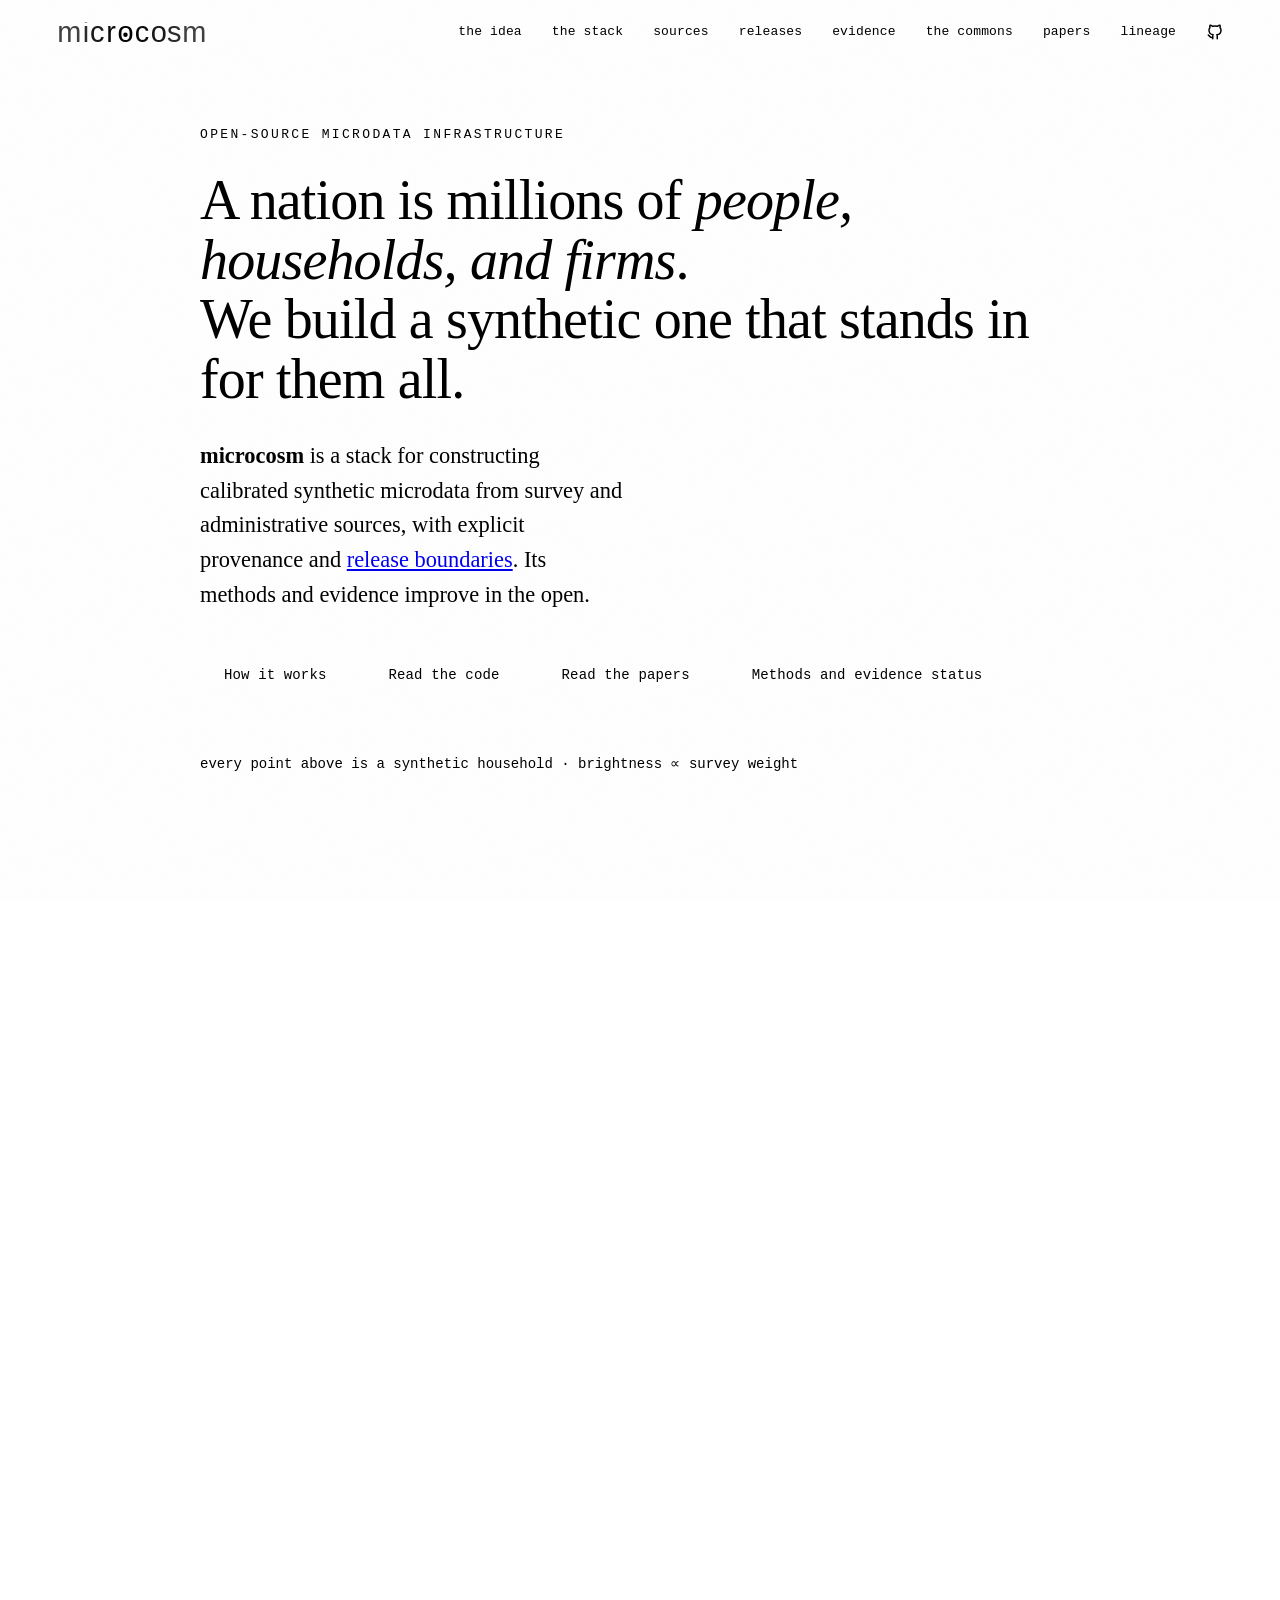
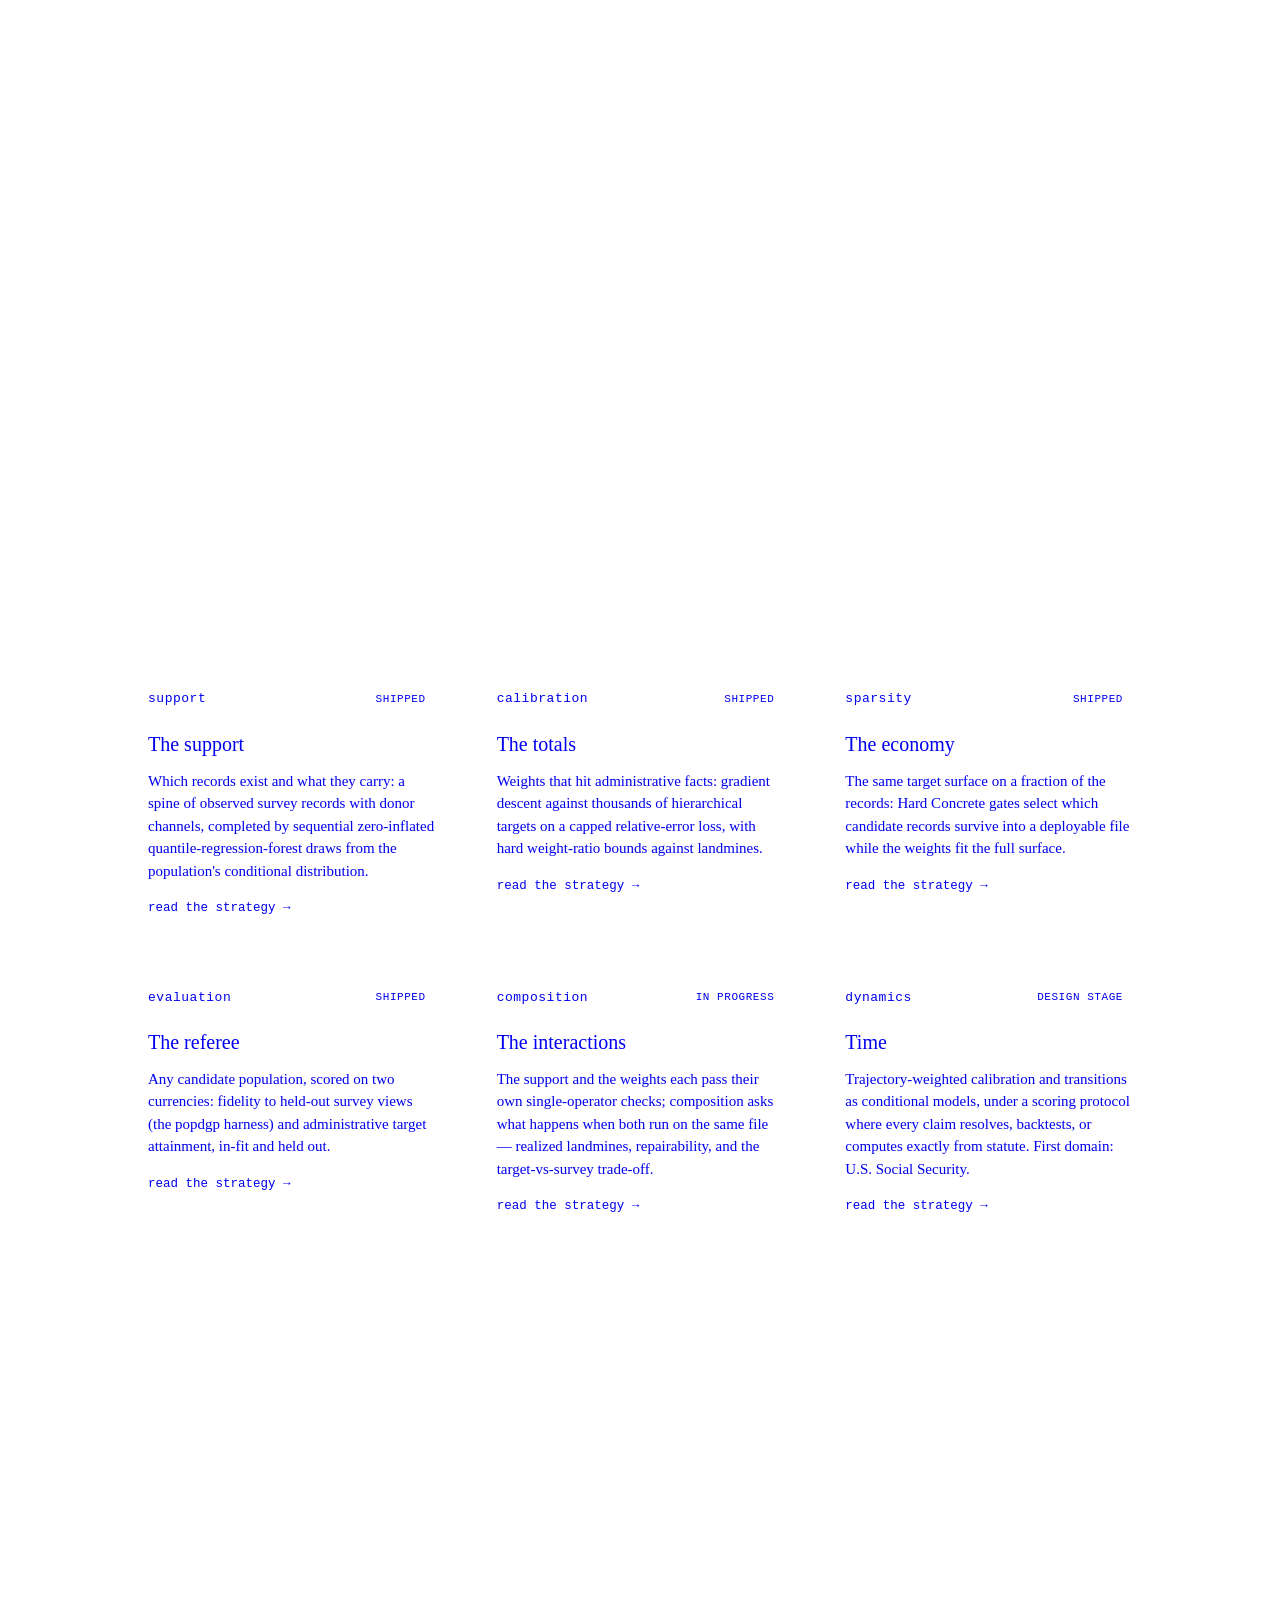
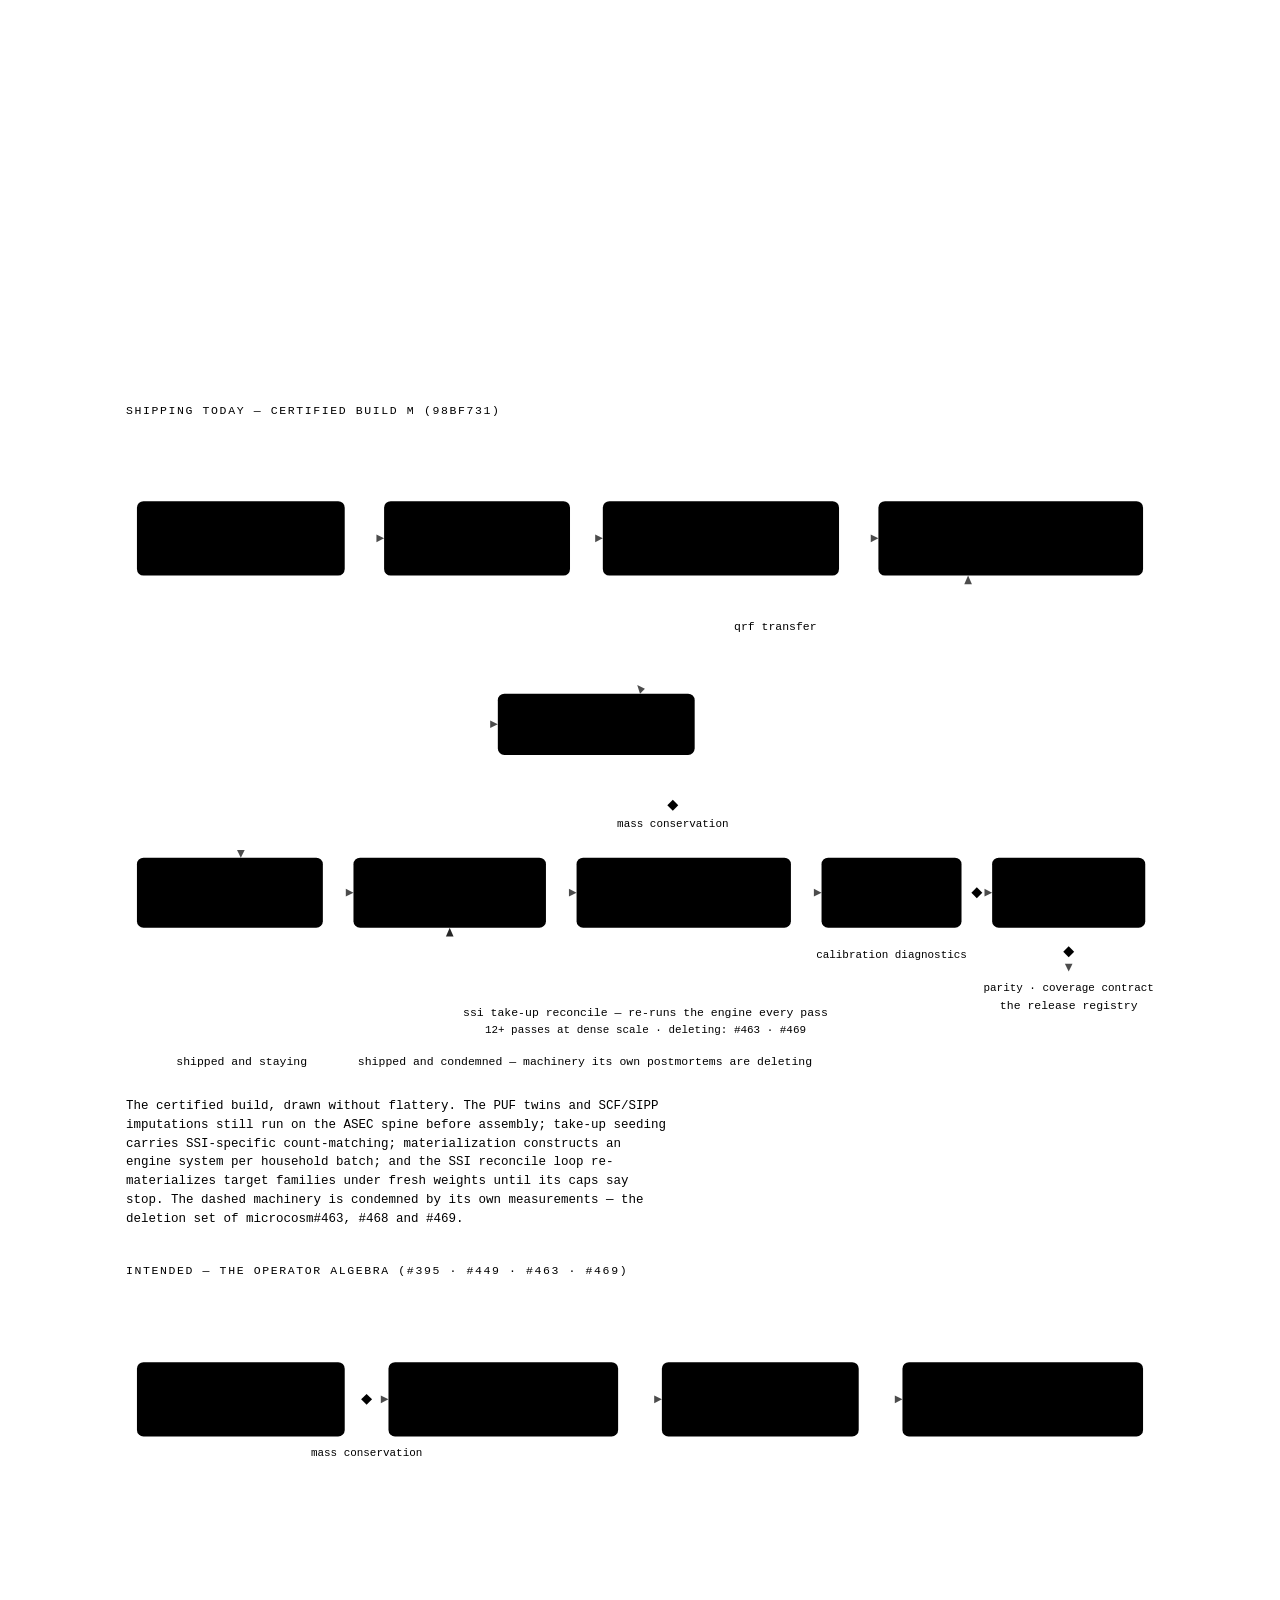
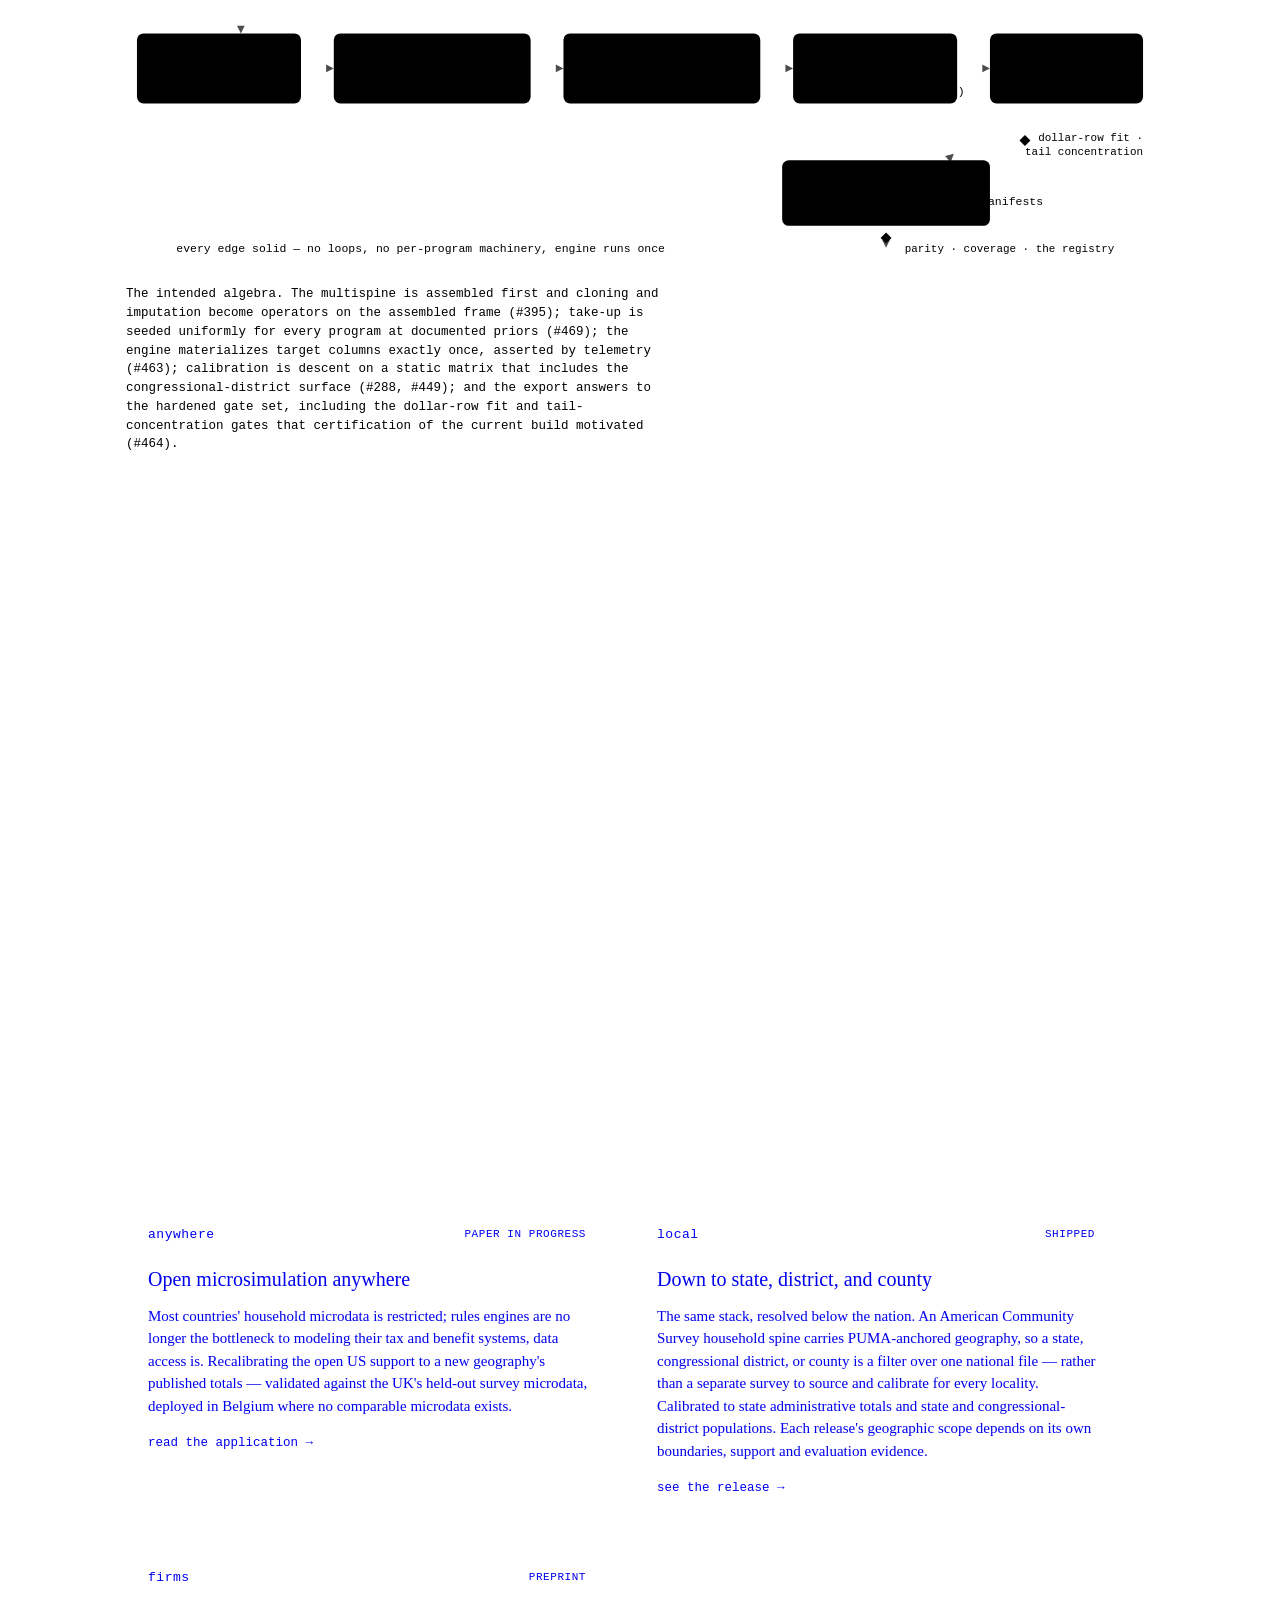
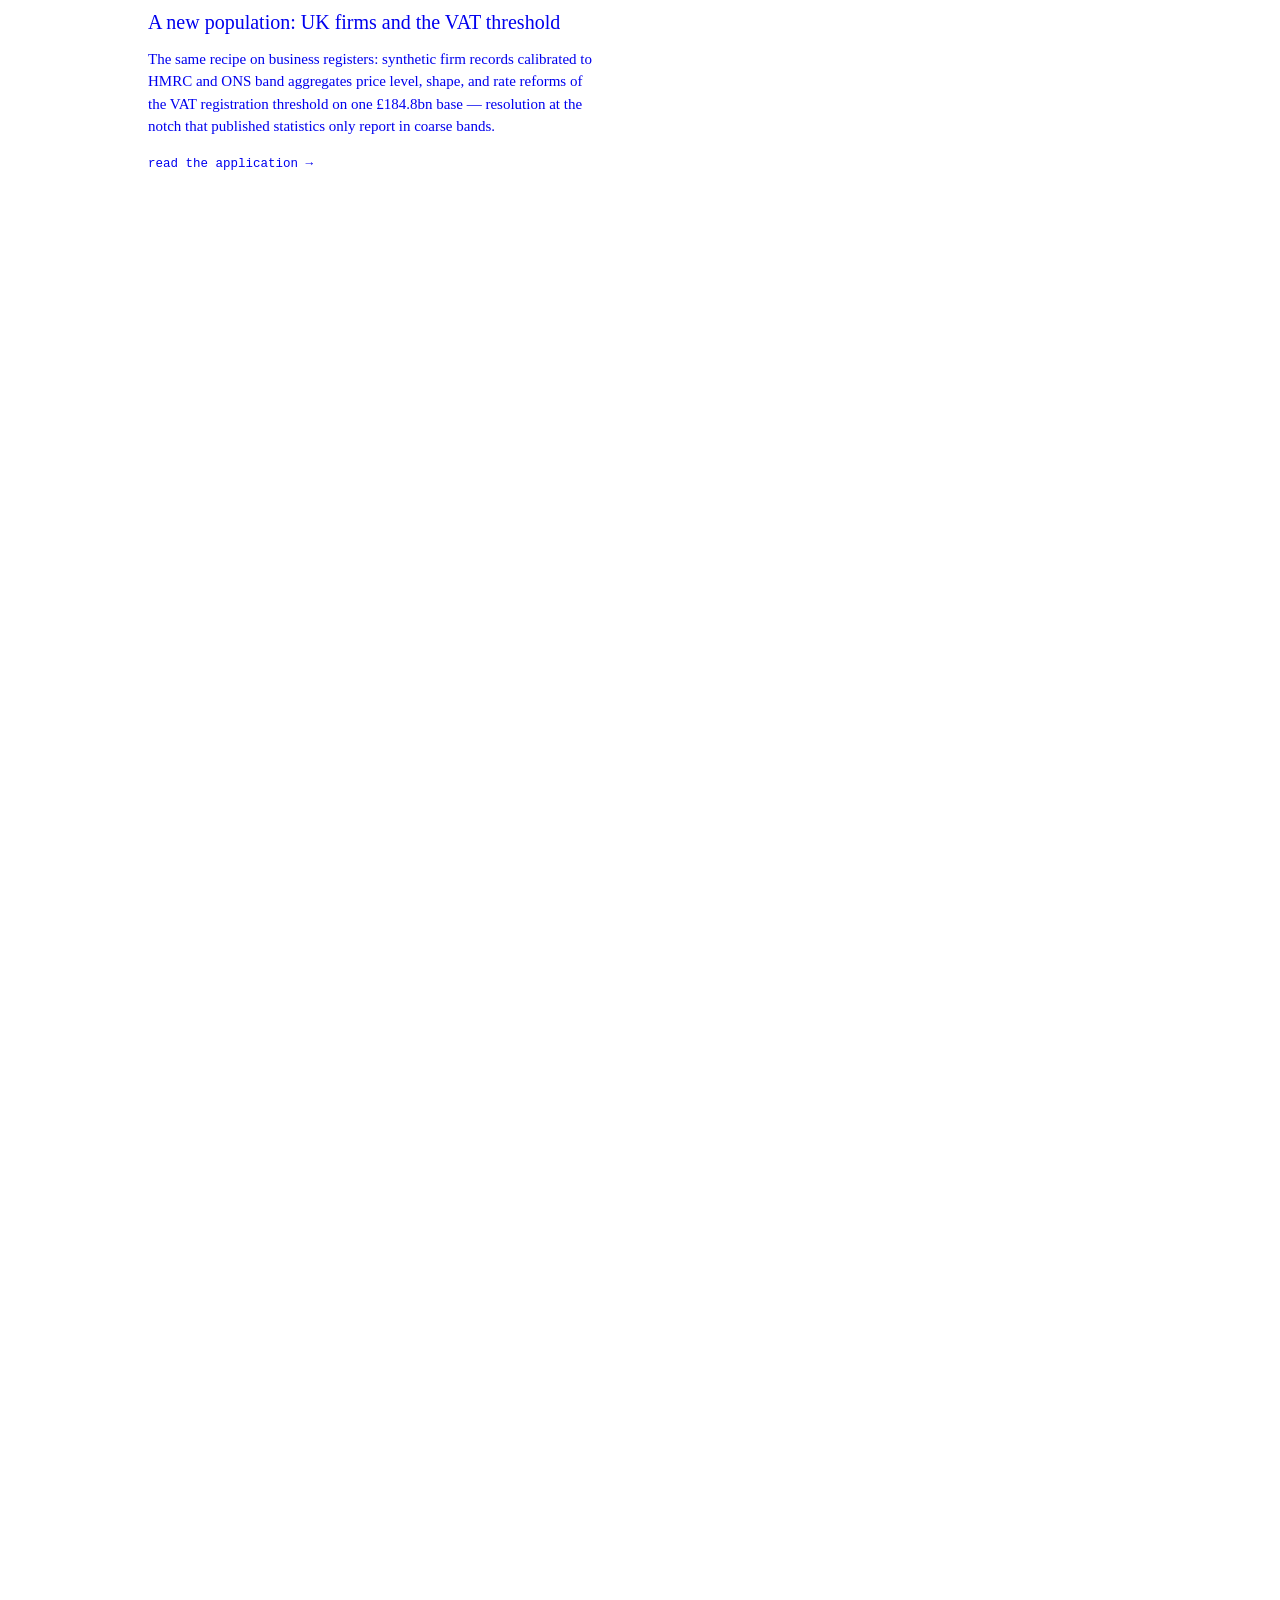
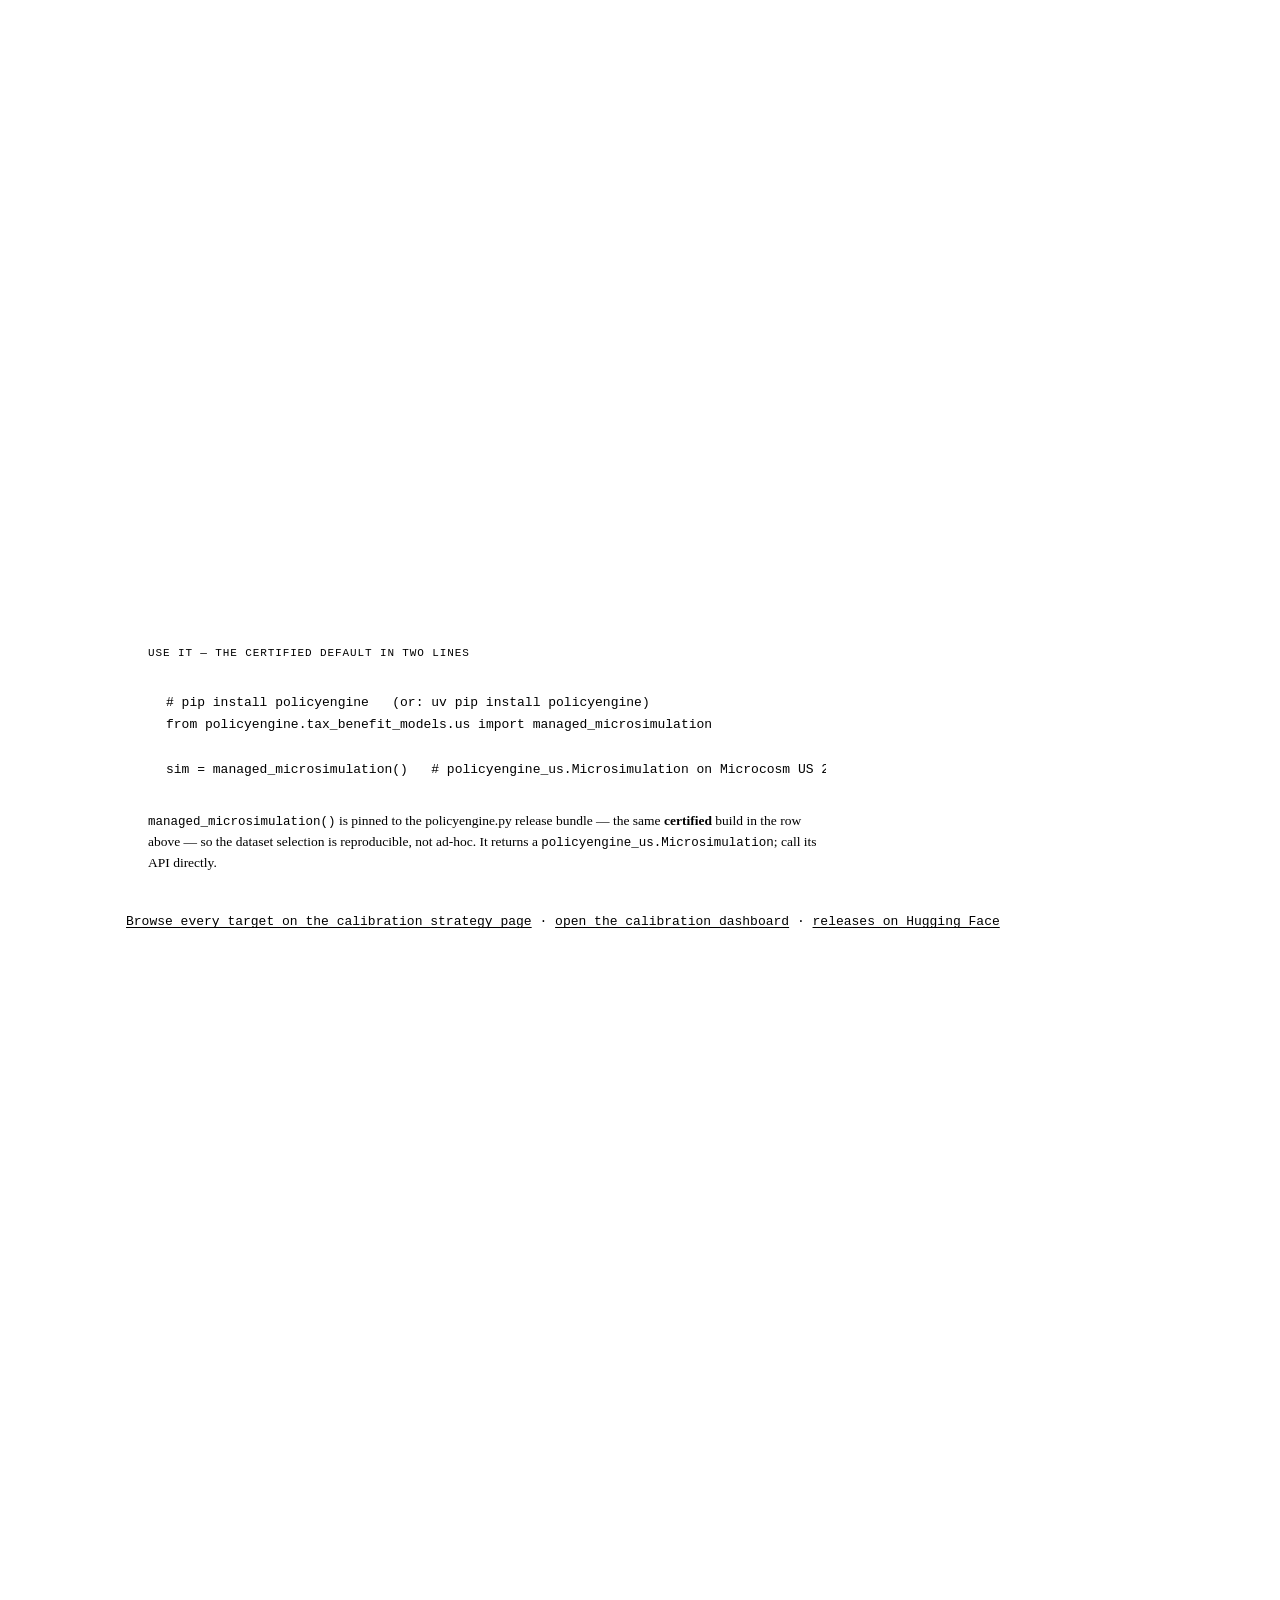
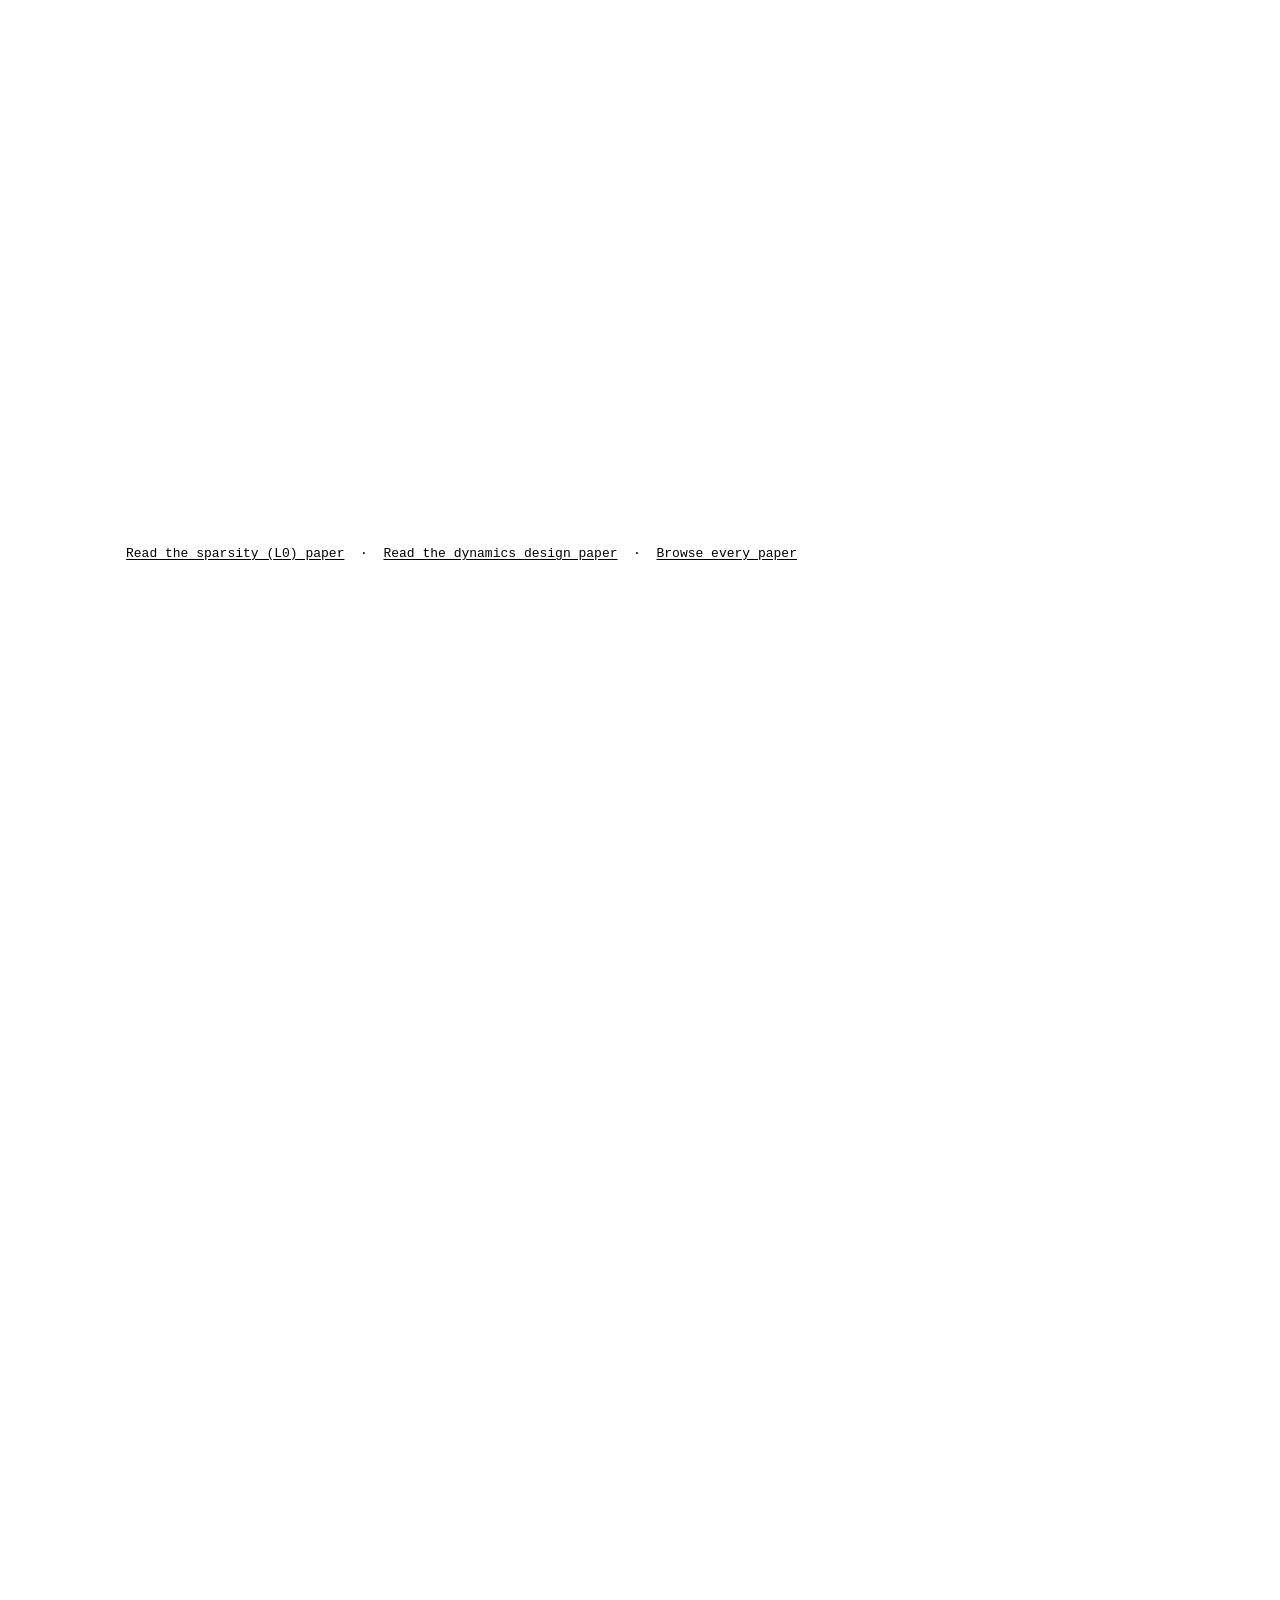
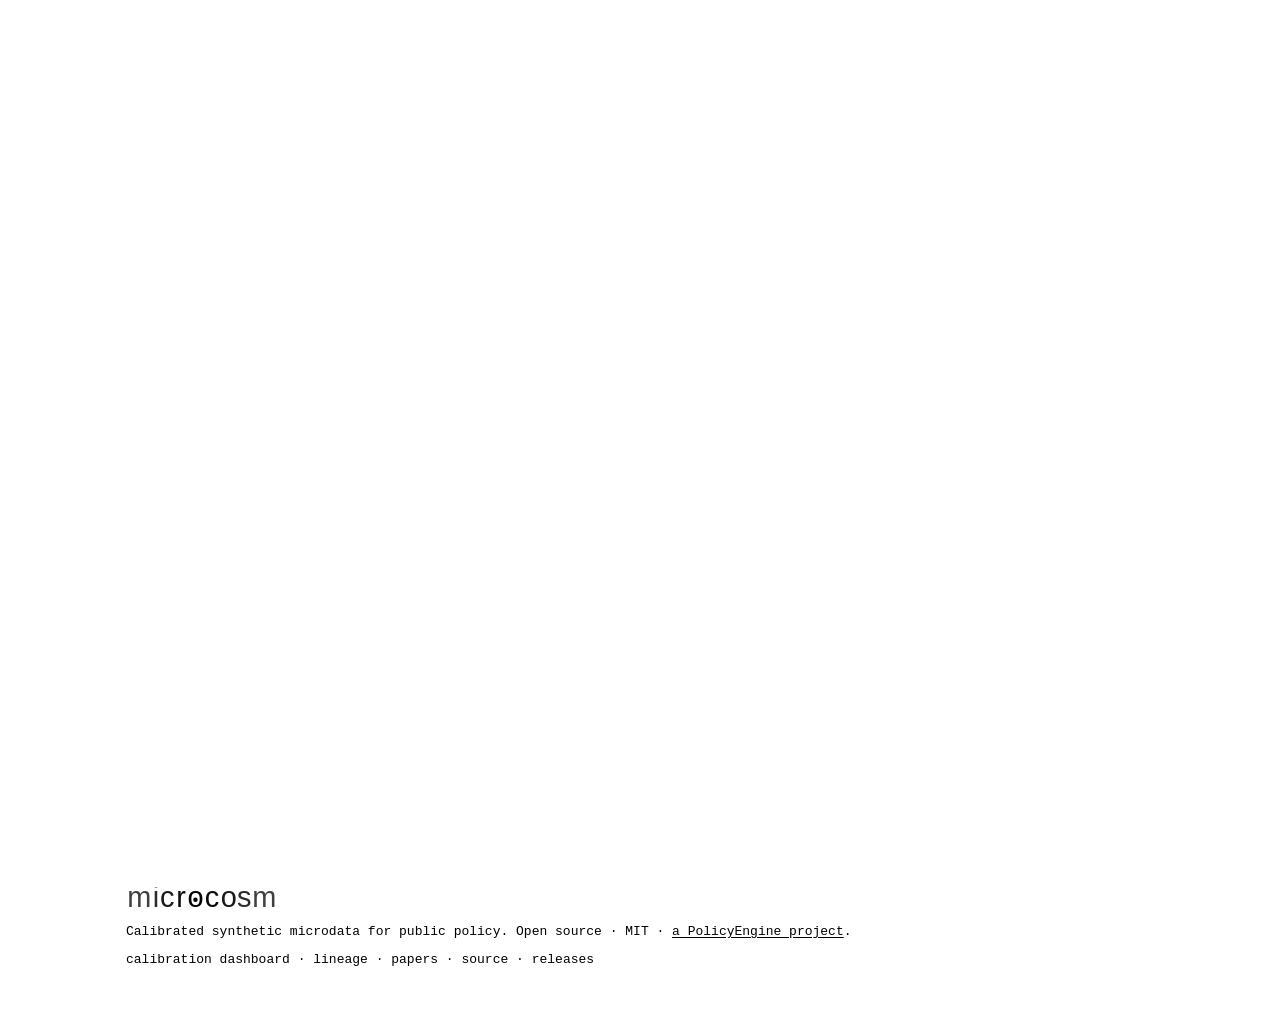
==== index.html @ f9222d56 "Document US graph evidence and cross-sectional launch scope" ====
<!doctype html>
<html lang="en">
<head>
<meta charset="utf-8" />
<meta name="viewport" content="width=device-width, initial-scale=1" />
<title>microcosm — the economy in miniature</title>
<meta name="description" content="microcosm is an open-source stack for building calibrated synthetic microdata from survey and administrative data. A sampling frame as a first-class datatype, with operators for building its support and calibrating its weights." />
<meta property="og:title" content="microcosm" />
<meta property="og:description" content="Calibrated synthetic microdata — people, households, and firms, built in the open." />
<meta property="og:type" content="website" />
<meta property="og:url" content="https://microcosm.institute/" />
<meta property="og:image" content="https://microcosm.institute/assets/og-image.png" />
<meta property="og:image:width" content="1200" />
<meta property="og:image:height" content="630" />
<meta property="og:image:alt" content="microcosm — a nation is millions of people, households, and firms. We build a synthetic one that stands in for them all." />
<meta name="twitter:card" content="summary_large_image" />
<meta name="twitter:title" content="microcosm" />
<meta name="twitter:description" content="Calibrated synthetic microdata — people, households, and firms, built in the open." />
<meta name="twitter:image" content="https://microcosm.institute/assets/og-image.png" />
<link rel="icon" type="image/svg+xml" href="/assets/microcosm-operator.svg" />
<meta name="theme-color" content="#F6FAF7" /><!-- --canvas -->

<link rel="stylesheet" href="/vendor/fonts/microcosm-fonts.css" />
<link rel="stylesheet" href="/vendor/microcosm-tokens.css" />
<link rel="stylesheet" href="./style.css" />
</head>
<body>
<div class="grain" aria-hidden="true"></div>
<canvas id="field" aria-hidden="true"></canvas>

<header class="nav">
  <a class="brand" href="#top">
    <svg class="wm" viewBox="-16 -690 5245 726" role="img" aria-label="microcosm"><g text-anchor="middle" font-family="Urbanist,'Avenir Next','Century Gothic',Futura,sans-serif" font-size="1000" font-weight="400" fill="currentColor"><text x="444.25" y="0" fill-opacity=".75">m</text><text x="1023.5" y="0" fill-opacity=".83">i</text><text x="1413.25" y="0" fill-opacity=".9">c</text><text x="1886.75" y="0" fill-opacity=".96">r</text><text x="2385.5" y="0">o</text><text x="2960.25" y="0" fill-opacity=".96">c</text><text x="3535" y="0" fill-opacity=".9">o</text><text x="4069.75" y="0" fill-opacity=".83">s</text><text x="4768.75" y="0" fill-opacity=".75">m</text></g><circle cx="2385.5" cy="-251" r="77" fill="var(--accent)"/></svg>
  </a>
  <nav class="nav-links">
    <a href="#idea">the idea</a>
    <a href="#stack">the stack</a>
    <a href="#sources">sources</a>
    <a href="#releases">releases</a>
    <a href="#result">evidence</a>
    <a href="#commons">the commons</a>
    <a href="/papers">papers</a>
    <a href="/lineage">lineage</a>
    <a class="nav-gh" href="https://github.com/PolicyEngine/microcosm" aria-label="GitHub"><svg viewBox="0 0 24 24" width="18" height="18" fill="none" stroke="currentColor" stroke-width="2" stroke-linecap="round" stroke-linejoin="round" aria-hidden="true"><path d="M9 19c-4.3 1.4 -4.3 -2.5 -6 -3m12 5v-3.5c0 -1 .1 -1.4 -.5 -2c2.8 -.3 5.5 -1.4 5.5 -6a4.6 4.6 0 0 0 -1.3 -3.2a4.2 4.2 0 0 0 -.1 -3.2s-1.1 -.3 -3.5 1.3a12.3 12.3 0 0 0 -6.2 0c-2.4 -1.6 -3.5 -1.3 -3.5 -1.3a4.2 4.2 0 0 0 -.1 3.2a4.6 4.6 0 0 0 -1.3 3.2c0 4.6 2.7 5.7 5.5 6c-.6 .6 -.6 1.2 -.5 2v3.5"/></svg></a>
  </nav>
</header>

<main id="top">
  <section class="hero">
    <div class="hero-inner">
      <p class="eyebrow reveal" style="--d:0">open-source microdata infrastructure</p>
      <h1 class="reveal" style="--d:1">
        A nation is millions of <em>people, households, and firms</em>.
        <br />We build a synthetic one that stands in for them all.
      </h1>
      <p class="lede reveal" style="--d:2">
        <strong>microcosm</strong> is a stack for constructing calibrated synthetic
        microdata from survey and administrative sources, with explicit
        provenance and <a href="/methods#privacy">release boundaries</a>.
        Its methods and evidence improve in the open.
      </p>
      <div class="hero-cta reveal" style="--d:3">
        <a class="btn btn-primary" href="#idea">How it works</a>
        <a class="btn btn-ghost" href="https://github.com/PolicyEngine/microcosm">Read the code</a>
        <a class="btn btn-ghost" href="/papers">Read the papers</a>
        <a class="btn btn-ghost" href="/methods">Methods and evidence status</a>
      </div>
      <p class="hero-foot reveal" style="--d:4">
        <span class="mono">every point above is a synthetic household · brightness ∝ survey weight</span>
      </p>
    </div>
  </section>

  <section id="idea" class="band">
    <div class="band-head">
      <span class="kicker mono">01 — the idea</span>
      <h2>The sampling frame, made executable.</h2>
    </div>
    <div class="prose">
      <p>
        Every population estimate rests on a <em>frame</em>: the list of units a
        sample is drawn from, and the weights that scale them back up to a country.
        In most pipelines that frame is implicit — scattered across data files,
        weight columns, and convention. When the convention breaks, the numbers
        break silently.
      </p>
      <p>
        microcosm makes the frame a <strong>first-class datatype</strong>. Entity
        tables — people, households, tax units — with explicit links, typed weights
        that can never be silently zeroed, and a record of where every row came
        from. Imputation, calibration, and policy simulation are operators on that
        one object. The structure is built once and never re-derived.
      </p>
    </div>
  </section>

  <section id="stack" class="band band-stack">
    <div class="band-head">
      <span class="kicker mono">02 — the stack</span>
      <h2>Six strategies, one frame.</h2>
    </div>
    <div class="prose" style="margin-bottom: 36px;">
      <p>
        Every strategy is an operator on the same weighted sampling frame, or a way
        of scoring what the operators did to it. Each has its own page — a 30-second
        explainer, the method, and a nested <code class="mono">/paper</code> as the
        stable citation target.
      </p>
    </div>
    <div class="strategy-grid">
      <a class="strategy-card" href="/support">
        <header><span class="card-id mono">support</span><span class="tag tag-live">shipped</span></header>
        <h3>The support</h3>
        <p>
          Which records exist and what they carry: a spine of observed survey
          records with donor channels, completed by sequential zero-inflated
          quantile-regression-forest draws from the population's conditional
          distribution.
        </p>
        <span class="strategy-paper-link mono">read the strategy →</span>
      </a>
      <a class="strategy-card" href="/calibration">
        <header><span class="card-id mono">calibration</span><span class="tag tag-live">shipped</span></header>
        <h3>The totals</h3>
        <p>
          Weights that hit administrative facts: gradient descent against
          thousands of hierarchical targets on a capped relative-error loss,
          with hard weight-ratio bounds against landmines.
        </p>
        <span class="strategy-paper-link mono">read the strategy →</span>
      </a>
      <a class="strategy-card" href="/sparsity">
        <header><span class="card-id mono">sparsity</span><span class="tag tag-live">shipped</span></header>
        <h3>The economy</h3>
        <p>
          The same target surface on a fraction of the records: Hard Concrete
          gates select which candidate records survive into a deployable file
          while the weights fit the full surface.
        </p>
        <span class="strategy-paper-link mono">read the strategy →</span>
      </a>
      <a class="strategy-card" href="/evaluation">
        <header><span class="card-id mono">evaluation</span><span class="tag tag-live">shipped</span></header>
        <h3>The referee</h3>
        <p>
          Any candidate population, scored on two currencies: fidelity to
          held-out survey views (the popdgp harness) and administrative
          target attainment, in-fit and held out.
        </p>
        <span class="strategy-paper-link mono">read the strategy →</span>
      </a>
      <a class="strategy-card" href="/composition">
        <header><span class="card-id mono">composition</span><span class="tag tag-wip">in progress</span></header>
        <h3>The interactions</h3>
        <p>
          The support and the weights each pass their own single-operator
          checks; composition asks what happens when both run on the same
          file — realized landmines, repairability, and the target-vs-survey
          trade-off.
        </p>
        <span class="strategy-paper-link mono">read the strategy →</span>
      </a>
      <a class="strategy-card" href="/dynamics">
        <header><span class="card-id mono">dynamics</span><span class="tag tag-wip">design stage</span></header>
        <h3>Time</h3>
        <p>
          Trajectory-weighted calibration and transitions as conditional models,
          under a scoring protocol where every claim resolves, backtests, or
          computes exactly from statute. First domain: U.S. Social Security.
        </p>
        <span class="strategy-paper-link mono">read the strategy →</span>
      </a>
    </div>
    <p class="stack-note">
      <span class="mono">the support · the totals · the economy · the referee · the interactions · time</span>
    </p>
  </section>

  <section id="pipeline" class="band">
    <div class="band-head">
      <span class="kicker mono">03 — the pipeline</span>
      <h2>How a release is built.</h2>
    </div>
    <div class="prose">
      <p>
        Every stage is an operator on one weighted frame, and the order is
        load-bearing: observations, then enrichment, then rules, then seeds,
        then simulation, then weights. Gates between stages make each hand-off
        refuse silently-broken inputs instead of passing them downstream.
        Two states are drawn below, both honestly: the pipeline the certified
        build actually runs — including the machinery its own postmortems
        condemned — and the operator algebra the open epics land
        (<a href="https://github.com/PolicyEngine/microcosm/issues/395">#395</a>,
        <a href="https://github.com/PolicyEngine/microcosm/issues/449">#449</a>,
        <a href="https://github.com/PolicyEngine/microcosm/issues/463">#463</a>,
        <a href="https://github.com/PolicyEngine/microcosm/issues/469">#469</a>).
      </p>
    </div>

    <div class="pipeline-state-label mono">shipping today — certified Build M (98bf731)</div>
    <figure class="diagram-figure pipeline-figure">
      <div class="pipeline-scroll">
        <svg viewBox="0 0 940 566" xmlns="http://www.w3.org/2000/svg" style="font-family:var(--mono);">
          <title>Today: harmonize, clone, impute, assemble; then derive, seed take-up with SSI-specific count matching, materialize per batch, calibrate, and reconcile SSI in a loop marked for deletion; gates at the hand-offs.</title>

          <!-- row 1: building the frame -->
          <rect x="10" y="34" width="190" height="68" rx="6" fill="var(--ink-2)" stroke="var(--line)"/>
          <text x="22" y="60" fill="var(--paper)" font-size="13">Harmonize sources</text>
          <text x="22" y="78" fill="var(--paper-faint)" font-size="9.5">asec · acs · puf · scf · sipp</text>
          <text x="22" y="92" fill="var(--paper-faint)" font-size="10.5">shared columns · universes</text>

          <rect x="236" y="34" width="170" height="68" rx="6" fill="var(--ink-2)" stroke="var(--line)"/>
          <text x="248" y="60" fill="var(--paper)" font-size="13">PUF clone twins</text>
          <text x="248" y="78" fill="var(--paper-faint)" font-size="10.5">fused tax-detail twins</text>
          <text x="248" y="92" fill="var(--paper-faint)" font-size="10.5">on the asec spine today</text>

          <rect x="436" y="34" width="216" height="68" rx="6" fill="var(--ink-2)" stroke="var(--line)"/>
          <text x="448" y="60" fill="var(--paper)" font-size="13">Cross-source imputations</text>
          <text x="448" y="78" fill="var(--paper-faint)" font-size="10.5">scf wealth · sipp tips</text>
          <text x="448" y="92" fill="var(--paper-faint)" font-size="10.5">on the asec spine today</text>

          <rect x="688" y="34" width="242" height="68" rx="6" fill="var(--ink-2)" stroke="var(--amber-soft)" stroke-width="1.25"/>
          <text x="700" y="60" fill="var(--paper)" font-size="13">Assemble multispine</text>
          <text x="700" y="78" fill="var(--paper-faint)" font-size="10">spine tags: asec_puf · acs_2024_1yr</text>
          <text x="700" y="92" fill="var(--paper-faint)" font-size="10.5">mass allocation across spines</text>

          <!-- the second spine -->
          <rect x="340" y="210" width="180" height="56" rx="6" fill="var(--ink-2)" stroke="var(--line)"/>
          <text x="352" y="234" fill="var(--paper)" font-size="13">ACS 2024 1-yr spine</text>
          <text x="352" y="252" fill="var(--paper-faint)" font-size="10.5">households · geography</text>

          <!-- row 1 solid edges -->
          <path d="M 200 68 L 236 68" fill="none" stroke="var(--paper-faint)" stroke-opacity="0.55" stroke-width="1.25"/>
          <polygon points="236,68 229,64.5 229,71.5" fill="var(--paper-faint)" fill-opacity="0.7"/>
          <path d="M 406 68 L 436 68" fill="none" stroke="var(--paper-faint)" stroke-opacity="0.55" stroke-width="1.25"/>
          <polygon points="436,68 429,64.5 429,71.5" fill="var(--paper-faint)" fill-opacity="0.7"/>
          <path d="M 652 68 L 688 68" fill="none" stroke="var(--paper-faint)" stroke-opacity="0.55" stroke-width="1.25"/>
          <polygon points="688,68 681,64.5 681,71.5" fill="var(--paper-faint)" fill-opacity="0.7"/>
          <path d="M 105 102 C 105 180, 210 238, 332 238" fill="none" stroke="var(--paper-faint)" stroke-opacity="0.55" stroke-width="1.25"/>
          <polygon points="340,238 333,234.5 333,241.5" fill="var(--paper-faint)" fill-opacity="0.7"/>
          <path d="M 544 102 C 544 152, 516 180, 474 204" fill="none" stroke="var(--paper-faint)" stroke-opacity="0.55" stroke-width="1.25"/>
          <polygon points="470,210 467.5,202 474.5,205.5" fill="var(--paper-faint)" fill-opacity="0.7"/>
          <text x="556" y="152" fill="var(--amber-soft)" font-size="10.5">qrf transfer</text>
          <path d="M 520 238 C 640 238, 770 196, 770 110" fill="none" stroke="var(--paper-faint)" stroke-opacity="0.55" stroke-width="1.25"/>
          <polygon points="770,102 766.5,110 773.5,110" fill="var(--paper-faint)" fill-opacity="0.7"/>

          <!-- assemble → derivations, gated on mass conservation -->
          <path d="M 870 102 C 908 118, 914 138, 914 185 L 914 268 C 914 300, 884 312, 834 312 L 205 312 C 155 312, 105 324, 105 360" fill="none" stroke="var(--paper-faint)" stroke-opacity="0.55" stroke-width="1.25"/>
          <polygon points="105,360 101.5,353 108.5,353" fill="var(--paper-faint)" fill-opacity="0.7"/>
          <path d="M 500 307 L 505 312 L 500 317 L 495 312 Z" fill="var(--amber-soft)"/>
          <text x="500" y="332" fill="var(--paper-faint)" font-size="10" text-anchor="middle">mass conservation</text>

          <!-- row 2: the run to release, warts drawn -->
          <rect x="10" y="360" width="170" height="64" rx="6" fill="var(--ink-2)" stroke="var(--line)"/>
          <text x="22" y="386" fill="var(--paper)" font-size="13">Derivations</text>
          <text x="22" y="403" fill="var(--paper-faint)" font-size="10.5">disability rule ·</text>
          <text x="22" y="416" fill="var(--paper-faint)" font-size="10.5">household structure</text>

          <rect x="208" y="360" width="176" height="64" rx="6" fill="var(--ink-2)" stroke="var(--line)"/>
          <text x="220" y="386" fill="var(--paper)" font-size="13">Take-up seeds</text>
          <text x="220" y="403" fill="var(--paper-faint)" font-size="10">ssi: greedy count-match</text>
          <text x="220" y="416" fill="var(--amber-soft)" font-size="10">removing — #469</text>

          <rect x="412" y="360" width="196" height="64" rx="6" fill="var(--ink-2)" stroke="var(--line)"/>
          <text x="424" y="386" fill="var(--paper)" font-size="13">Materialization</text>
          <text x="424" y="403" fill="var(--paper-faint)" font-size="10.5">engine per 5,000-hh batch</text>
          <text x="424" y="416" fill="var(--amber-soft)" font-size="10">one system per batch — #468</text>

          <rect x="636" y="360" width="128" height="64" rx="6" fill="var(--ink-2)" stroke="var(--line)"/>
          <text x="648" y="386" fill="var(--paper)" font-size="13">Calibration</text>
          <text x="648" y="403" fill="var(--paper-faint)" font-size="10.5">gradient descent</text>

          <rect x="792" y="360" width="140" height="64" rx="6" fill="var(--ink-2)" stroke="var(--line)"/>
          <text x="804" y="386" fill="var(--paper)" font-size="13">Selection /</text>
          <text x="804" y="401" fill="var(--paper)" font-size="13">export</text>
          <text x="804" y="417" fill="var(--paper-faint)" font-size="10">h5 + manifests</text>

          <!-- row 2 solid edges -->
          <path d="M 180 392 L 208 392" fill="none" stroke="var(--paper-faint)" stroke-opacity="0.55" stroke-width="1.25"/>
          <polygon points="208,392 201,388.5 201,395.5" fill="var(--paper-faint)" fill-opacity="0.7"/>
          <path d="M 384 392 L 412 392" fill="none" stroke="var(--paper-faint)" stroke-opacity="0.55" stroke-width="1.25"/>
          <polygon points="412,392 405,388.5 405,395.5" fill="var(--paper-faint)" fill-opacity="0.7"/>
          <path d="M 608 392 L 636 392" fill="none" stroke="var(--paper-faint)" stroke-opacity="0.55" stroke-width="1.25"/>
          <polygon points="636,392 629,388.5 629,395.5" fill="var(--paper-faint)" fill-opacity="0.7"/>
          <path d="M 764 392 L 792 392" fill="none" stroke="var(--paper-faint)" stroke-opacity="0.55" stroke-width="1.25"/>
          <polygon points="792,392 785,388.5 785,395.5" fill="var(--paper-faint)" fill-opacity="0.7"/>
          <path d="M 778 387 L 783 392 L 778 397 L 773 392 Z" fill="var(--amber-soft)"/>
          <text x="700" y="452" fill="var(--paper-faint)" font-size="10" text-anchor="middle">calibration diagnostics</text>

          <!-- the ssi reconcile loop, drawn as it ran and marked for deletion -->
          <path d="M 700 424 C 700 470, 570 488, 450 488 C 370 488, 296 468, 296 428" fill="none" stroke="var(--amber-soft)" stroke-opacity="0.75" stroke-width="1.25" stroke-dasharray="5 3"/>
          <polygon points="296,424 292.5,432 299.5,432" fill="var(--amber-soft)" fill-opacity="0.85"/>
          <text x="475" y="505" fill="var(--amber-soft)" font-size="10.5" text-anchor="middle">ssi take-up reconcile — re-runs the engine every pass</text>
          <text x="475" y="520" fill="var(--paper-faint)" font-size="10" text-anchor="middle">12+ passes at dense scale · deleting: #463 · #469</text>

          <!-- export → the release registry -->
          <path d="M 862 424 L 862 464" fill="none" stroke="var(--paper-faint)" stroke-opacity="0.55" stroke-width="1.25"/>
          <polygon points="862,464 858.5,457 865.5,457" fill="var(--paper-faint)" fill-opacity="0.7"/>
          <path d="M 862 441 L 867 446 L 862 451 L 857 446 Z" fill="var(--amber-soft)"/>
          <text x="862" y="482" fill="var(--paper-faint)" font-size="10" text-anchor="middle">parity · coverage contract</text>
          <text x="862" y="498" fill="var(--paper)" font-size="10.5" text-anchor="middle">the release registry</text>

          <!-- legend -->
          <path d="M 10 546 L 38 546" fill="none" stroke="var(--paper-faint)" stroke-opacity="0.55" stroke-width="1.25"/>
          <text x="46" y="550" fill="var(--paper-faint)" font-size="10.5">shipped and staying</text>
          <path d="M 176 546 L 204 546" fill="none" stroke="var(--amber-soft)" stroke-opacity="0.75" stroke-width="1.25" stroke-dasharray="5 3"/>
          <text x="212" y="550" fill="var(--paper-faint)" font-size="10.5">shipped and condemned — machinery its own postmortems are deleting</text>
        </svg>
      </div>
      <figcaption>
        The certified build, drawn without flattery. The PUF twins and SCF/SIPP
        imputations still run on the ASEC spine before assembly; take-up seeding
        carries SSI-specific count-matching; materialization constructs an engine
        system per household batch; and the SSI reconcile loop re-materializes
        target families under fresh weights until its caps say stop. The dashed
        machinery is condemned by its own measurements — the deletion set of
        microcosm#463, #468 and #469.
      </figcaption>
    </figure>

    <div class="pipeline-state-label mono">intended — the operator algebra (#395 · #449 · #463 · #469)</div>
    <figure class="diagram-figure pipeline-figure">
      <div class="pipeline-scroll">
        <svg viewBox="0 0 940 500" xmlns="http://www.w3.org/2000/svg" style="font-family:var(--mono);">
          <title>Intended: harmonize and assemble the multispine first; clone and impute as operators on the assembled frame; seed take-up uniformly; run the engine once; calibrate in matrix space; select and export through hardened gates.</title>

          <!-- row 1: canonical frame order (#395) -->
          <rect x="10" y="34" width="190" height="68" rx="6" fill="var(--ink-2)" stroke="var(--line)"/>
          <text x="22" y="60" fill="var(--paper)" font-size="13">Harmonize sources</text>
          <text x="22" y="78" fill="var(--paper-faint)" font-size="9.5">asec · acs · puf · scf · sipp</text>
          <text x="22" y="92" fill="var(--paper-faint)" font-size="10.5">shared columns · universes</text>

          <rect x="240" y="34" width="210" height="68" rx="6" fill="var(--ink-2)" stroke="var(--amber-soft)" stroke-width="1.25"/>
          <text x="252" y="60" fill="var(--paper)" font-size="13">Assemble multispine</text>
          <text x="252" y="78" fill="var(--paper-faint)" font-size="10.5">acs main spine · asec_puf</text>
          <text x="252" y="92" fill="var(--paper-faint)" font-size="10.5">mass allocation across spines</text>

          <rect x="490" y="34" width="180" height="68" rx="6" fill="var(--ink-2)" stroke="var(--line)"/>
          <text x="502" y="60" fill="var(--paper)" font-size="13">Clone operator</text>
          <text x="502" y="78" fill="var(--paper-faint)" font-size="10.5">puf tax-detail twins</text>
          <text x="502" y="92" fill="var(--paper-faint)" font-size="10.5">on the assembled frame</text>

          <rect x="710" y="34" width="220" height="68" rx="6" fill="var(--ink-2)" stroke="var(--line)"/>
          <text x="722" y="60" fill="var(--paper)" font-size="13">Imputation operators</text>
          <text x="722" y="78" fill="var(--paper-faint)" font-size="10.5">scf wealth · sipp tips · esi</text>
          <text x="722" y="92" fill="var(--paper-faint)" font-size="10.5">on the assembled frame</text>

          <!-- row 1 edges -->
          <path d="M 200 68 L 240 68" fill="none" stroke="var(--paper-faint)" stroke-opacity="0.55" stroke-width="1.25"/>
          <polygon points="240,68 233,64.5 233,71.5" fill="var(--paper-faint)" fill-opacity="0.7"/>
          <path d="M 220 63 L 225 68 L 220 73 L 215 68 Z" fill="var(--amber-soft)"/>
          <text x="220" y="120" fill="var(--paper-faint)" font-size="10" text-anchor="middle">mass conservation</text>
          <path d="M 450 68 L 490 68" fill="none" stroke="var(--paper-faint)" stroke-opacity="0.55" stroke-width="1.25"/>
          <polygon points="490,68 483,64.5 483,71.5" fill="var(--paper-faint)" fill-opacity="0.7"/>
          <path d="M 670 68 L 710 68" fill="none" stroke="var(--paper-faint)" stroke-opacity="0.55" stroke-width="1.25"/>
          <polygon points="710,68 703,64.5 703,71.5" fill="var(--paper-faint)" fill-opacity="0.7"/>

          <!-- row 1 → row 2 -->
          <path d="M 820 102 C 860 130, 872 160, 872 196 C 872 232, 812 244, 700 244 L 210 244 C 150 244, 105 254, 105 282" fill="none" stroke="var(--paper-faint)" stroke-opacity="0.55" stroke-width="1.25"/>
          <polygon points="105,282 101.5,275 108.5,275" fill="var(--paper-faint)" fill-opacity="0.7"/>

          <!-- row 2: seeds → engine once → matrix → weights -->
          <rect x="10" y="282" width="150" height="64" rx="6" fill="var(--ink-2)" stroke="var(--line)"/>
          <text x="22" y="308" fill="var(--paper)" font-size="13">Derivations</text>
          <text x="22" y="325" fill="var(--paper-faint)" font-size="10.5">rules on the frame</text>

          <rect x="190" y="282" width="180" height="64" rx="6" fill="var(--ink-2)" stroke="var(--line)"/>
          <text x="202" y="308" fill="var(--paper)" font-size="13">Take-up seeds</text>
          <text x="202" y="325" fill="var(--paper-faint)" font-size="10.5">all programs: seeded draws</text>
          <text x="202" y="338" fill="var(--paper-faint)" font-size="10.5">at documented priors</text>

          <rect x="400" y="282" width="180" height="64" rx="6" fill="var(--ink-2)" stroke="var(--amber-soft)" stroke-width="1.25"/>
          <text x="412" y="308" fill="var(--paper)" font-size="13">Materialize once</text>
          <text x="412" y="325" fill="var(--paper-faint)" font-size="10.5">once per input state</text>
          <text x="412" y="338" fill="var(--paper-faint)" font-size="10.5">telemetry-asserted — #463</text>

          <rect x="610" y="282" width="150" height="64" rx="6" fill="var(--ink-2)" stroke="var(--line)"/>
          <text x="622" y="308" fill="var(--paper)" font-size="13">Target matrix</text>
          <text x="622" y="325" fill="var(--paper-faint)" font-size="10.5">static columns · incl.</text>
          <text x="622" y="338" fill="var(--paper-faint)" font-size="10.5">district surface (#288)</text>

          <rect x="790" y="282" width="140" height="64" rx="6" fill="var(--ink-2)" stroke="var(--line)"/>
          <text x="802" y="308" fill="var(--paper)" font-size="13">Calibration</text>
          <text x="802" y="325" fill="var(--paper-faint)" font-size="10.5">matrix descent</text>
          <text x="802" y="338" fill="var(--paper-faint)" font-size="10.5">weights only</text>

          <!-- row 2 edges -->
          <path d="M 160 314 L 190 314" fill="none" stroke="var(--paper-faint)" stroke-opacity="0.55" stroke-width="1.25"/>
          <polygon points="190,314 183,310.5 183,317.5" fill="var(--paper-faint)" fill-opacity="0.7"/>
          <path d="M 370 314 L 400 314" fill="none" stroke="var(--paper-faint)" stroke-opacity="0.55" stroke-width="1.25"/>
          <polygon points="400,314 393,310.5 393,317.5" fill="var(--paper-faint)" fill-opacity="0.7"/>
          <path d="M 580 314 L 610 314" fill="none" stroke="var(--paper-faint)" stroke-opacity="0.55" stroke-width="1.25"/>
          <polygon points="610,314 603,310.5 603,317.5" fill="var(--paper-faint)" fill-opacity="0.7"/>
          <path d="M 760 314 L 790 314" fill="none" stroke="var(--paper-faint)" stroke-opacity="0.55" stroke-width="1.25"/>
          <polygon points="790,314 783,310.5 783,317.5" fill="var(--paper-faint)" fill-opacity="0.7"/>

          <!-- calibration → selection/export -->
          <rect x="600" y="398" width="190" height="60" rx="6" fill="var(--ink-2)" stroke="var(--line)"/>
          <text x="612" y="422" fill="var(--paper)" font-size="13">Selection / export</text>
          <text x="612" y="439" fill="var(--paper-faint)" font-size="10.5">sparse + dense arms · h5 + manifests</text>

          <path d="M 860 346 C 860 380, 800 392, 760 398" fill="none" stroke="var(--paper-faint)" stroke-opacity="0.55" stroke-width="1.25"/>
          <polygon points="754,400 749,394 757,392" fill="var(--paper-faint)" fill-opacity="0.7"/>
          <path d="M 822 375 L 827 380 L 822 385 L 817 380 Z" fill="var(--amber-soft)"/>
          <text x="930" y="380" fill="var(--paper-faint)" font-size="10" text-anchor="end">dollar-row fit ·</text>
          <text x="930" y="393" fill="var(--paper-faint)" font-size="10" text-anchor="end">tail concentration</text>

          <path d="M 695 458 L 695 478" fill="none" stroke="var(--paper-faint)" stroke-opacity="0.55" stroke-width="1.25"/>
          <polygon points="695,478 691.5,471 698.5,471" fill="var(--paper-faint)" fill-opacity="0.7"/>
          <path d="M 695 464 L 700 469 L 695 474 L 690 469 Z" fill="var(--amber-soft)"/>
          <text x="712" y="482" fill="var(--paper-faint)" font-size="10">parity · coverage · the registry</text>

          <!-- legend -->
          <path d="M 10 478 L 38 478" fill="none" stroke="var(--paper-faint)" stroke-opacity="0.55" stroke-width="1.25"/>
          <text x="46" y="482" fill="var(--paper-faint)" font-size="10.5">every edge solid — no loops, no per-program machinery, engine runs once</text>
        </svg>
      </div>
      <figcaption>
        The intended algebra. The multispine is assembled first and cloning and
        imputation become operators on the assembled frame (#395); take-up is
        seeded uniformly for every program at documented priors (#469); the
        engine materializes target columns exactly once, asserted by telemetry
        (#463); calibration is descent on a static matrix that includes the
        congressional-district surface (#288, #449); and the export answers to
        the hardened gate set, including the dollar-row fit and tail-concentration
        gates that certification of the current build motivated (#464).
      </figcaption>
    </figure>
  </section>

  <section id="applications" class="band band-applications">
    <div class="band-head">
      <span class="kicker mono">04 — an application, not a seventh strategy</span>
      <h2>The stack, put to work on a geography without its own file.</h2>
    </div>
    <div class="prose" style="margin-bottom: 30px;">
      <p>
        The six strategies above build and validate <strong>one</strong>
        population. This strip is what happens when the same stack is
        pointed at a geography that has no comparable file of its own —
        applying the strategies rather than adding to them.
      </p>
    </div>
    <div class="application-grid">
      <a class="strategy-card" href="/anywhere">
        <header><span class="card-id mono">anywhere</span><span class="tag tag-wip">paper in progress</span></header>
        <h3>Open microsimulation anywhere</h3>
        <p>
          Most countries' household microdata is restricted; rules engines
          are no longer the bottleneck to modeling their tax and benefit
          systems, data access is. Recalibrating the open US support to a new
          geography's published totals — validated against the UK's held-out
          survey microdata, deployed in Belgium where no comparable microdata
          exists.
        </p>
        <span class="strategy-paper-link mono">read the application →</span>
      </a>
      <a class="strategy-card" href="#release-row-local">
        <header><span class="card-id mono">local</span><span class="tag tag-shipped">shipped</span></header>
        <h3>Down to state, district, and county</h3>
        <p>
          The same stack, resolved below the nation. An American Community
          Survey household spine carries PUMA-anchored geography, so a state,
          congressional district, or county is a filter over one national
          file — rather than a separate survey to source and calibrate for
          every locality. Calibrated to state administrative totals and
          state and congressional-district populations.
          Each release's geographic scope depends on its own boundaries,
          support and evaluation evidence.
        </p>
        <span class="strategy-paper-link mono">see the release →</span>
      </a>
      <a class="strategy-card" href="/firms">
        <header><span class="card-id mono">firms</span><span class="tag tag-preprint">preprint</span></header>
        <h3>A new population: UK firms and the VAT threshold</h3>
        <p>
          The same recipe on business registers: synthetic firm records
          calibrated to HMRC and ONS band aggregates price level, shape, and
          rate reforms of the VAT registration threshold on one £184.8bn
          base — resolution at the notch that published statistics only
          report in coarse bands.
        </p>
        <span class="strategy-paper-link mono">read the application →</span>
      </a>
    </div>
  </section>

  <section id="sources" class="band">
    <div class="band-head">
      <span class="kicker mono">05 — the sources</span>
      <h2>Where every layer comes from.</h2>
    </div>
    <div id="sources-diagram"></div>
    <p class="mono" id="sources-note" style="margin-top: 20px; max-width: 64ch; font-size: 13px; line-height: 1.55; color: var(--paper-faint);"></p>
  </section>

  <section id="contract" class="band">
    <div class="band-head">
      <span class="kicker mono">06 — the contract</span>
      <h2>Every input column, accounted for.</h2>
    </div>
    <div class="prose">
      <p>
        A reform only moves the numbers if the inputs it keys on carry signal.
        So every release declares a <strong>coverage contract</strong>: each
        input column the reference enhanced CPS exports is either present with
        non-default signal, or carries a <em>reviewed exclusion</em> naming a
        reason and a tracked issue. A hard release gate enforces it — a reform
        keyed on a missing input fails the build loudly, instead of silently
        scoring $0.
      </p>
    </div>
    <div id="contract-live" class="contract-live" hidden>
      <div class="contract-stats">
        <div class="contract-stat">
          <span class="contract-stat-label mono">input columns</span>
          <span class="contract-stat-val" data-slot="total"></span>
          <span class="contract-stat-note mono">declared in the contract</span>
        </div>
        <div class="contract-stat">
          <span class="contract-stat-label mono">required</span>
          <span class="contract-stat-val" data-slot="required"></span>
          <span class="contract-stat-note mono">must carry non-default signal</span>
        </div>
        <div class="contract-stat">
          <span class="contract-stat-label mono">reviewed exclusions</span>
          <span class="contract-stat-val" data-slot="excluded"></span>
          <span class="contract-stat-note mono">absent by design, each with a reason</span>
        </div>
      </div>
      <p class="contract-gate mono" data-slot="gate"></p>
      <details class="contract-details">
        <summary class="mono" data-slot="summary">Reviewed exclusions</summary>
        <div class="contract-excl" data-slot="table"></div>
      </details>
      <p class="research-link mono contract-source" data-slot="source"></p>
    </div>
  </section>

  <section id="releases" class="band">
    <div class="band-head">
      <span class="kicker mono">07 — releases</span>
      <h2>The current data, read live.</h2>
    </div>
    <div class="prose">
      <p>
        Every release publishes its manifests, calibration diagnostics, and
        reform validation next to the data. The rows below read the release
        registry directly, so this page cannot go stale: <strong>latest</strong>
        is the newest published build; <strong>certified</strong> is the build
        pinned as the policyengine.py default; <strong>local</strong> is the
        newest local-area build — published, not a default.
      </p>
    </div>
    <div class="release-rows">
      <div class="release-row" id="release-row-latest" hidden>
        <span class="tag tag-live">latest</span>
        <span class="release-id" data-slot="id"></span>
        <span class="release-meta" data-slot="meta"></span>
      </div>
      <div class="release-row" id="release-row-certified" hidden>
        <span class="tag tag-cert">certified</span>
        <span class="release-id" data-slot="id"></span>
        <span class="release-meta" data-slot="meta"></span>
      </div>
      <div class="release-row" id="release-row-local" hidden>
        <span class="tag tag-local">local</span>
        <span class="release-id" data-slot="id"></span>
        <span class="release-meta" data-slot="meta"></span>
      </div>
    </div>
    <p class="release-local-note mono" id="release-local-note" hidden>
      State, congressional district, and county are filters over this one
      national file rather than separate local surveys — published for
      local-area work, not the certified default.
    </p>
    <div class="quickstart">
      <span class="quickstart-label mono">use it — the certified default in two lines</span>
      <pre class="quickstart-code"><code class="mono"><span class="qs-c"># pip install policyengine   (or: uv pip install policyengine)</span>
<span class="qs-k">from</span> policyengine.tax_benefit_models.us <span class="qs-k">import</span> managed_microsimulation

sim = managed_microsimulation()<span class="qs-c">   # policyengine_us.Microsimulation on Microcosm US 2024</span></code></pre>
      <p class="quickstart-note">
        <code class="mono">managed_microsimulation()</code> is pinned to the
        policyengine.py release bundle — the same <strong>certified</strong>
        build in the row above — so the dataset selection is reproducible, not
        ad-hoc. It returns a <code class="mono">policyengine_us.Microsimulation</code>;
        call its API directly.
      </p>
    </div>
    <p class="research-link mono">
      <a href="/calibration">Browse every target on the calibration strategy page</a>
      · <a href="/calibration/dashboard">open the calibration dashboard</a>
      · <a href="https://huggingface.co/datasets/policyengine/populace-us/tree/main">releases on Hugging Face</a>
    </p>
  </section>

  <section id="result" class="band band-result">
    <div class="band-head">
      <span class="kicker mono">08 — evidence</span>
      <h2>It already matches the data it aims to replace.</h2>
    </div>
    <div class="prose">
      <p>
        PolicyEngine's enhanced Current Population Survey is the microdata behind
        millions of US policy calculations. The published microcosm-US release —
        built <strong>entirely from primary sources</strong> (the incumbent is
        the benchmark, never an input), with full variable parity —
        <strong>beats it on training, held-out, and full-surface
        loss</strong> in the matched-sample, symmetric-refit comparison.
      </p>
    </div>
    <div class="metrics">
      <div class="metric">
        <span class="metric-label mono">training loss</span>
        <span class="metric-val">0.18<span class="metric-vs">vs 1.09</span></span>
        <span class="metric-note">lower is better</span>
      </div>
      <div class="metric">
        <span class="metric-label mono">held-out loss</span>
        <span class="metric-val">0.04<span class="metric-vs">vs 0.32</span></span>
        <span class="metric-note">739 unseen targets</span>
      </div>
      <div class="metric">
        <span class="metric-label mono">full-surface loss</span>
        <span class="metric-val">0.21<span class="metric-vs">vs 1.41</span></span>
        <span class="metric-note">all 3,704 targets</span>
      </div>
    </div>
    <p class="caveat">
      <span class="mono">frozen benchmark · build populace-us-2024-5da5a95 · 2026-06-11 · matched 41,314 households, symmetric refit.</span>
      Per individual target the incumbent still wins more often (2,528 of 3,704
      to our 1,127) — we win big where we win and lose narrowly where we lose.
      Net short-term capital gains land on the signed PUF-anchored target
      (−$77.4B), and every donor is a primary survey; every remaining gap is
      itemized on the <a href="/calibration">calibration strategy page</a>. The two
      populations share an open-source unit-construction engine, so this measures
      synthesis quality on a partly shared scaffold. We report the gaps, not just
      the wins. This head-to-head is a fixed comparison as of that date; the
      current published build is read live under <a href="#releases">releases</a> above.
    </p>
    <p class="research-link mono">
      <a href="/sparsity/paper">Read the sparsity (L0) paper</a>
      &nbsp;·&nbsp;
      <a href="/dynamics/paper">Read the dynamics design paper</a>
      &nbsp;·&nbsp;
      <a href="/papers">Browse every paper</a>
    </p>
  </section>

  <section id="commons" class="band band-commons">
    <div class="band-head">
      <span class="kicker mono">09 — the commons</span>
      <h2>Toward one faithful record per person.</h2>
    </div>
    <div class="prose">
      <p>
        The long-run goal is a communal population that many parties improve — at
        full scale, one statistically faithful record for every person, subject to
        the charter's source and disclosure requirements. Contributions come in three forms, and they are exactly
        the three operators: <strong>records</strong> as new strata,
        <strong>conditional models</strong> trained on data a contributor holds, and
        <strong>facts</strong> as calibration targets.
      </p>
      <p>
        The charter requires contributions to improve held-out evidence without
        degrading protected families. Private-source onboarding also requires
        formal privacy certificates, disclosure checks and a composition policy;
        that attestation and audit infrastructure remains unfinished.
        <a href="/methods#privacy">Read the data-access and privacy boundaries</a>.
      </p>
    </div>
    <ul class="commons-rails">
      <li><span class="rail-n mono">→</span> records · a new stratum at honest weights</li>
      <li><span class="rail-n mono">→</span> conditionals · certified P(y | x), never microdata</li>
      <li><span class="rail-n mono">→</span> facts · targets with standard errors</li>
    </ul>
  </section>

  <section class="band band-cta">
    <h2>Built in the open. Read it, break it, contribute.</h2>
    <div class="hero-cta">
      <a class="btn btn-primary" href="https://github.com/PolicyEngine/microcosm">github.com/PolicyEngine/microcosm</a>
      <a class="btn btn-ghost" href="https://github.com/PolicyEngine/microcosm/blob/main/DESIGN.md">The design charter</a>
    </div>
  </section>
</main>

<footer class="foot">
  <div class="foot-row">
    <span class="brand"><svg class="wm" viewBox="-16 -690 5245 726" role="img" aria-label="microcosm"><g text-anchor="middle" font-family="Urbanist,'Avenir Next','Century Gothic',Futura,sans-serif" font-size="1000" font-weight="400" fill="currentColor"><text x="444.25" y="0" fill-opacity=".75">m</text><text x="1023.5" y="0" fill-opacity=".83">i</text><text x="1413.25" y="0" fill-opacity=".9">c</text><text x="1886.75" y="0" fill-opacity=".96">r</text><text x="2385.5" y="0">o</text><text x="2960.25" y="0" fill-opacity=".96">c</text><text x="3535" y="0" fill-opacity=".9">o</text><text x="4069.75" y="0" fill-opacity=".83">s</text><text x="4768.75" y="0" fill-opacity=".75">m</text></g><circle cx="2385.5" cy="-251" r="77" fill="var(--accent)"/></svg></span>
  </div>
  <p class="mono foot-fine">
    Calibrated synthetic microdata for public policy. Open source · MIT · <a href="https://policyengine.org">a PolicyEngine project</a>.
  </p>
  <p class="mono foot-fine foot-links">
    <a href="/calibration/dashboard">calibration dashboard</a> ·
    <a href="/lineage">lineage</a> ·
    <a href="/papers">papers</a> ·
    <a href="https://github.com/PolicyEngine/microcosm">source</a> ·
    <a href="https://huggingface.co/datasets/policyengine/populace-us/tree/main">releases</a>
  </p>
</footer>

<script src="./field.js" defer></script>
<script src="./sources.js" defer></script>
<script src="./releases.js" defer></script>
<script src="./contract.js" defer></script>
  <script src="/reveal.js" defer></script>
</body>
</html>
---- style.css ----
:root {
  /* microcosm.institute wears the Microcosm identity: tokens vendored from
     constellation-design/tokens/microcosm.css (vendor/microcosm-tokens.css,
     loaded in each page <head>). The site's original local var names map onto
     the identity's tokens here, so the component CSS below keeps working. */
  --ink: var(--canvas); /* page background */
  --ink-2: var(--section); /* raised/inset surface (cards, chips, code) */
  --paper: var(--text-primary); /* primary text */
  --paper-dim: var(--text-secondary);
  --paper-faint: var(--text-tertiary);
  --amber: var(--accent); /* accent → verdigris */
  --amber-soft: var(--accent-strong); /* deeper verdigris for emphasis/hover */
  --line: var(--border-soft);
  --line-soft: var(--border-light);
  --display: var(--font-display, "STIX Two Text", Georgia, serif);
  --body: var(--font-body, "STIX Two Text", Georgia, serif);
  --mono: var(--font-mono, "IBM Plex Mono", ui-monospace, monospace);
  --max: 1140px;
}

* { box-sizing: border-box; margin: 0; padding: 0; }

html { scroll-behavior: smooth; }

body {
  background: var(--ink);
  color: var(--paper);
  font-family: var(--body);
  font-size: 19px;
  line-height: 1.6;
  -webkit-font-smoothing: antialiased;
  overflow-x: hidden;
  position: relative;
}

/* deep radial wash + base atmosphere */
body::before {
  content: "";
  position: fixed;
  inset: 0;
  z-index: -3;
  background:
    radial-gradient(120% 80% at 50% -10%, color-mix(in srgb, var(--primary) 7%, transparent), transparent 55%),
    radial-gradient(90% 60% at 80% 110%, color-mix(in srgb, var(--primary) 4%, transparent), transparent 60%),
    var(--ink);
}

#field {
  position: fixed;
  inset: 0;
  z-index: -2;
  width: 100%;
  height: 100%;
  opacity: 0.5;
}

.grain {
  position: fixed;
  inset: 0;
  z-index: -1;
  pointer-events: none;
  opacity: 0.04;
  background-image: url("data:image/svg+xml,%3Csvg xmlns='http://www.w3.org/2000/svg' width='160' height='160'%3E%3Cfilter id='n'%3E%3CfeTurbulence type='fractalNoise' baseFrequency='0.85' numOctaves='3'/%3E%3C/filter%3E%3Crect width='100%25' height='100%25' filter='url(%23n)'/%3E%3C/svg%3E");
}

/* ---------- nav ---------- */
.nav {
  position: fixed;
  top: 0; left: 0; right: 0;
  z-index: 10;
  display: flex;
  align-items: center;
  justify-content: space-between;
  padding: 22px clamp(20px, 5vw, 56px);
  background: var(--ink);
  border-bottom: 1px solid var(--line-soft);
}

.brand {
  color: var(--paper);
  text-decoration: none;
  display: inline-flex;
  align-items: center;
}
/* The wordmark (constellation-design/identities/microcosm/wordmark.svg),
   inlined in the markup; fill comes from currentColor, the world-point from
   var(--accent). Below 96 px width the wordmark yields to the standalone
   operator — 152 px here keeps it comfortably above that floor. */
.brand .wm { height: 21px; width: auto; display: block; }

.nav-links {
  display: flex;
  align-items: center;
  gap: clamp(14px, 2.4vw, 30px);
  font-family: var(--mono);
  font-size: 13px;
  letter-spacing: 0.01em;
}
.nav-links a {
  color: var(--paper-dim);
  text-decoration: none;
  transition: color 0.25s;
}
.nav-links a:hover { color: var(--amber-soft); }
.nav-gh { color: var(--paper) !important; display: inline-flex; align-items: center; }
.nav-gh svg { width: 18px; height: 18px; display: block; }
.nav-links a:not(.nav-gh) { display: none; }

@media (min-width: 760px) {
  .nav-links a:not(.nav-gh) { display: inline; }
}

/* ---------- hero ---------- */
.hero {
  min-height: 100svh;
  display: flex;
  align-items: center;
  padding: 0 clamp(20px, 5vw, 56px);
}
.hero-inner { max-width: 880px; margin: 0 auto; width: 100%; }

.eyebrow {
  font-family: var(--mono);
  font-size: 13px;
  letter-spacing: 0.18em;
  text-transform: uppercase;
  color: var(--amber);
  margin-bottom: 26px;
}

h1 {
  font-family: var(--display);
  font-weight: 400;
  /* STIX sets wider than the Inter it replaced; the smaller clamp keeps the
     hero block inside a 900px-tall viewport with the eyebrow visible. */
  font-size: clamp(2.3rem, 5vw, 3.5rem);
  line-height: 1.06;
  letter-spacing: -0.015em;
  font-optical-sizing: auto;
  margin-bottom: 30px;
}
h1 em {
  font-style: italic;
  color: var(--amber-soft);
  font-weight: 500;
}

.lede {
  font-size: clamp(1.05rem, 2.2vw, 1.4rem);
  line-height: 1.55;
  color: var(--paper);
  max-width: 38ch;
  margin-bottom: 38px;
}
.lede strong { color: var(--amber-soft); font-weight: 600; }

.hero-cta { display: flex; flex-wrap: wrap; gap: 14px; margin-bottom: 54px; }

.btn {
  font-family: var(--mono);
  font-size: 14px;
  letter-spacing: 0.01em;
  text-decoration: none;
  padding: 13px 24px;
  border-radius: 2px;
  transition: transform 0.2s, background 0.2s, color 0.2s, border-color 0.2s;
  display: inline-block;
}
.btn-primary {
  background: var(--amber);
  color: var(--ink);
  font-weight: 500;
}
.btn-primary:hover { transform: translateY(-2px); background: var(--amber-soft); }
.btn-ghost {
  color: var(--paper);
  border: 1px solid var(--line);
}
.btn-ghost:hover { border-color: var(--amber); color: var(--amber-soft); }

.hero-foot { color: var(--paper-faint); font-size: 14px; }
.mono { font-family: var(--mono); }

/* ---------- bands ---------- */
.band {
  max-width: var(--max);
  margin: 0 auto;
  padding: clamp(80px, 13vw, 170px) clamp(20px, 5vw, 56px);
  position: relative;
}
.band + .band { border-top: 1px solid var(--line-soft); }

.band-head { margin-bottom: 54px; }
.kicker {
  display: block;
  font-size: 13px;
  letter-spacing: 0.14em;
  text-transform: uppercase;
  color: var(--amber);
  margin-bottom: 20px;
}
h2 {
  font-family: var(--display);
  font-weight: 400;
  font-size: clamp(1.9rem, 4.6vw, 3.2rem);
  line-height: 1.08;
  letter-spacing: -0.012em;
  max-width: 18ch;
}

.prose { max-width: 62ch; }
.prose p { margin-bottom: 22px; color: var(--paper); }
.prose p:last-child { margin-bottom: 0; }
.prose em { font-style: italic; color: var(--amber-soft); }
.prose strong { font-weight: 600; color: var(--paper); border-bottom: 1px solid color-mix(in srgb, var(--primary) 40%, transparent); }

/* ---------- cards ---------- */
.cards {
  display: grid;
  grid-template-columns: 1fr;
  gap: 18px;
  margin-bottom: 36px;
}
@media (min-width: 820px) { .cards { grid-template-columns: repeat(3, 1fr); } }

.card {
  border: 1px solid var(--line);
  background: var(--card);
  padding: 26px 24px 30px;
  border-radius: 3px;
  transition: border-color 0.3s, transform 0.3s;
}
.card:hover { border-color: var(--primary); transform: translateY(-3px); }
.card header { display: flex; justify-content: space-between; align-items: center; margin-bottom: 22px; }
.card-id { font-size: 13px; color: var(--amber); letter-spacing: 0.04em; }
.tag {
  font-family: var(--mono);
  font-size: 11px;
  letter-spacing: 0.05em;
  text-transform: uppercase;
  padding: 3px 9px;
  border-radius: 100px;
}
.tag-live { background: color-mix(in srgb, var(--primary) 12%, transparent); color: var(--text-success); }
.tag-wip { background: var(--ink-2); color: var(--paper-dim); }

/* paper status badges: draft / preprint / submitted / published */
.tag-draft { background: var(--ink-2); color: var(--paper-dim); }
.tag-preprint { background: color-mix(in srgb, var(--chart-2) 14%, transparent); color: var(--chart-2); }
.tag-submitted { background: color-mix(in srgb, var(--text-warning) 16%, transparent); color: var(--text-warning); }
.tag-published { background: color-mix(in srgb, var(--primary) 12%, transparent); color: var(--text-success); }
.card h3 {
  font-family: var(--display);
  font-weight: 500;
  font-size: 1.4rem;
  margin-bottom: 12px;
}
.card p { font-size: 16px; line-height: 1.55; color: var(--paper-dim); }
.card em { color: var(--amber-soft); font-style: italic; }

.stack-note { text-align: center; color: var(--paper-faint); font-size: 13px; margin-top: 8px; }

/* ---------- metrics ---------- */
.metrics {
  display: grid;
  grid-template-columns: 1fr;
  gap: 0;
  margin: 48px 0 28px;
  border: 1px solid var(--line);
  border-radius: 3px;
  overflow: hidden;
}
@media (min-width: 720px) { .metrics { grid-template-columns: repeat(3, 1fr); } }

.metric {
  padding: 30px 28px;
  border-bottom: 1px solid var(--line-soft);
}
@media (min-width: 720px) {
  .metric { border-bottom: none; border-right: 1px solid var(--line-soft); }
  .metric:last-child { border-right: none; }
}
.metric-label { display: block; font-size: 12px; letter-spacing: 0.08em; text-transform: uppercase; color: var(--paper-faint); margin-bottom: 14px; }
.metric-val {
  font-family: var(--display);
  font-size: 3rem;
  font-weight: 500;
  color: var(--amber-soft);
  line-height: 1;
  display: flex;
  align-items: baseline;
  gap: 12px;
}
.metric-vs { font-family: var(--mono); font-size: 0.85rem; color: var(--paper-faint); font-weight: 400; }
.metric-note { display: block; font-family: var(--mono); font-size: 12px; color: var(--paper-faint); margin-top: 12px; }

.caveat {
  font-size: 15px;
  line-height: 1.55;
  color: var(--paper-dim);
  max-width: 64ch;
  border-left: 2px solid var(--primary);
  padding-left: 18px;
}
.caveat .mono { display: block; color: var(--paper-faint); font-size: 12.5px; margin-bottom: 6px; }
.caveat a,
.research-link a {
  color: var(--amber-soft);
  text-decoration-color: color-mix(in srgb, var(--primary) 35%, transparent);
  text-underline-offset: 0.18em;
}
.research-link {
  font-size: 13px;
  margin-top: 18px;
}

/* ---------- releases ---------- */
.release-rows {
  display: grid;
  gap: 14px;
  max-width: 76ch;
  margin-top: 40px;
}
.release-row {
  display: flex;
  flex-wrap: wrap;
  align-items: baseline;
  gap: 8px 14px;
  font-family: var(--mono);
  font-size: 14px;
  padding: 16px 20px;
  border: 1px solid var(--line-soft);
  border-radius: 3px;
  background: var(--background-secondary);
  scroll-margin-top: 90px;
}
.release-row[hidden] { display: none; }
.release-id { color: var(--paper); word-break: break-all; }
.release-meta { color: var(--paper-faint); font-size: 12.5px; width: 100%; }
.tag-cert { background: color-mix(in srgb, var(--primary) 12%, transparent); color: var(--primary); }
/* local (non-default) release: warm chip, distinct from the certified/latest
   teal-family so the row reads as clearly not the default. */
.tag-local, .tag-shipped { background: color-mix(in srgb, var(--text-warning) 14%, transparent); color: var(--text-warning); }
.release-local-note {
  max-width: 76ch;
  margin-top: 14px;
  font-size: 13px;
  line-height: 1.55;
  color: var(--paper-faint);
}
.release-local-note[hidden] { display: none; }

/* ---------- commons ---------- */
.commons-rails {
  list-style: none;
  margin-top: 40px;
  display: grid;
  gap: 14px;
  max-width: 60ch;
}
.commons-rails li {
  font-family: var(--mono);
  font-size: 14.5px;
  color: var(--paper-dim);
  padding: 16px 20px;
  border: 1px solid var(--line-soft);
  border-radius: 3px;
  background: var(--background-secondary);
}
.rail-n { color: var(--amber); margin-right: 12px; }

/* ---------- cta band ---------- */
.band-cta { text-align: center; }
.band-cta h2 { max-width: 22ch; margin: 0 auto 34px; }
.band-cta .hero-cta { justify-content: center; }

/* ---------- footer ---------- */
.foot {
  max-width: var(--max);
  margin: 0 auto;
  padding: 48px clamp(20px, 5vw, 56px) 64px;
  border-top: 1px solid var(--line-soft);
}
.foot-row { display: flex; flex-wrap: wrap; gap: 16px; justify-content: space-between; align-items: center; margin-bottom: 14px; }
.foot-meta { font-size: 13px; color: var(--paper-faint); }
.foot-fine { font-size: 13px; color: var(--paper-faint); }
.foot-fine a { color: inherit; text-underline-offset: 0.18em; }
.foot-fine a:hover { color: var(--amber-soft); }

/* ---------- reveal ---------- */
.reveal {
  opacity: 0;
  transform: translateY(18px);
  animation: rise 0.9s cubic-bezier(0.2, 0.7, 0.2, 1) forwards;
  animation-delay: calc(var(--d) * 130ms + 150ms);
}
@keyframes rise { to { opacity: 1; transform: none; } }

.band-head, .prose, .cards, .metrics, .caveat, .commons-rails, .stack-note, .band-cta h2, .band-cta .hero-cta {
  opacity: 0;
  transform: translateY(22px);
  transition: opacity 0.8s ease, transform 0.8s cubic-bezier(0.2, 0.7, 0.2, 1);
}
.in-view { opacity: 1 !important; transform: none !important; }

@media (prefers-reduced-motion: reduce) {
  * { animation: none !important; transition: none !important; }
  .reveal, .band-head, .prose, .cards, .metrics, .caveat, .commons-rails, .stack-note, .band-cta h2, .band-cta .hero-cta { opacity: 1; transform: none; }
}

.footer {
  max-width: var(--max);
  margin: 0 auto;
  padding: 44px clamp(20px, 5vw, 56px) 60px;
  border-top: 1px solid var(--line-soft);
}
.footer-inner {
  display: flex;
  flex-wrap: wrap;
  gap: 18px;
  justify-content: space-between;
  color: var(--paper-faint);
  font-size: 13px;
}

/* ---------- strategy grid (papers aggregator, homepage overview) ---------- */
.strategy-grid {
  display: grid;
  grid-template-columns: 1fr;
  gap: 18px;
}
@media (min-width: 640px) { .strategy-grid { grid-template-columns: repeat(2, 1fr); } }
@media (min-width: 980px) { .strategy-grid { grid-template-columns: repeat(3, 1fr); } }

.strategy-card {
  display: block;
  border: 1px solid var(--line);
  background: var(--card);
  padding: 24px 22px 26px;
  border-radius: 3px;
  text-decoration: none;
  transition: border-color 0.3s, transform 0.3s;
}
.strategy-card:hover { border-color: var(--primary); transform: translateY(-3px); }
.strategy-card header { display: flex; justify-content: space-between; align-items: center; margin-bottom: 16px; }
.strategy-card .card-id { font-size: 13px; color: var(--amber); letter-spacing: 0.04em; }
.strategy-card h3 {
  font-family: var(--display);
  font-weight: 500;
  font-size: 1.25rem;
  color: var(--paper);
  margin-bottom: 10px;
}
.strategy-card p { font-size: 15px; line-height: 1.5; color: var(--paper-dim); margin-bottom: 0; }
.strategy-card .strategy-paper-link {
  display: block;
  margin-top: 16px;
  font-family: var(--mono);
  font-size: 12.5px;
  color: var(--amber-soft);
}

/* ---------- strategy landing pages: depth-gradient sections ---------- */
.strategy-main { padding-top: 0; }

.strategy-hero {
  min-height: 72svh;
  display: flex;
  align-items: center;
  padding: 132px clamp(20px, 5vw, 56px) 64px;
}
.strategy-hero-inner { max-width: var(--max); margin: 0 auto; width: 100%; }

.strategy-crumb {
  font-family: var(--mono);
  font-size: 12.5px;
  color: var(--paper-faint);
  margin-bottom: 22px;
}
.strategy-crumb a { color: var(--paper-faint); text-decoration: none; }
.strategy-crumb a:hover { color: var(--amber-soft); }

.strategy-hero h1 {
  font-family: var(--display);
  font-weight: 400;
  font-size: clamp(2rem, 4.4vw, 3.1rem);
  line-height: 1.08;
  letter-spacing: -0.015em;
  max-width: 24ch;
  margin-bottom: 24px;
}

.strategy-lede {
  font-size: clamp(1.02rem, 2vw, 1.25rem);
  line-height: 1.55;
  color: var(--paper);
  max-width: 60ch;
  margin-bottom: 30px;
}

.strategy-status-row {
  display: flex;
  align-items: center;
  gap: 12px;
  margin-bottom: 30px;
  flex-wrap: wrap;
}

.explainer-figure {
  margin: 40px auto 0;
  max-width: 880px;
}
.explainer-figure figcaption {
  font-family: var(--mono);
  font-size: 12.5px;
  color: var(--paper-faint);
  margin-top: 12px;
  max-width: 70ch;
}

/* ---------- diagrams (strategy-page SVGs) ---------- */
/* Shared vocabulary for the inline SVG diagrams on the six strategy pages.
   Every diagram is self-contained (no external assets), sized by viewBox so
   it scales to any container, and colored entirely from CSS variables so it
   tracks the design system (including dark mode) automatically. */
.diagram-figure {
  margin: 44px auto 0;
  max-width: 880px;
}
.diagram-figure svg {
  display: block;
  width: 100%;
  height: auto;
  overflow: visible;
}
.diagram-figure figcaption {
  font-family: var(--mono);
  font-size: 12.5px;
  color: var(--paper-faint);
  margin-top: 14px;
  max-width: 72ch;
  line-height: 1.5;
}

/* box = a stage/node in a pipeline or hierarchy diagram */
.dg-box {
  fill: var(--ink-2);
  stroke: var(--line);
  stroke-width: 1;
}
.dg-box-accent {
  fill: var(--ink-2);
  stroke: var(--amber-soft);
  stroke-width: 1.25;
}
.dg-box-planned {
  fill: var(--ink-2);
  stroke: var(--line);
  stroke-width: 1;
  stroke-dasharray: 4 3;
}
.dg-box-warn {
  fill: color-mix(in srgb, var(--destructive) 10%, var(--ink-2));
  stroke: var(--destructive);
  stroke-width: 1.25;
}

/* text roles inside a diagram */
.dg-title {
  fill: var(--paper);
  font-family: var(--body);
  font-size: 13.5px;
  font-weight: 500;
}
.dg-label {
  fill: var(--paper-faint);
  font-family: var(--mono);
  font-size: 10.5px;
}
.dg-label-accent {
  fill: var(--amber-soft);
  font-family: var(--mono);
  font-size: 10.5px;
}
.dg-kicker {
  fill: var(--paper-faint);
  font-family: var(--mono);
  font-size: 10px;
  letter-spacing: 0.06em;
  text-transform: uppercase;
}
.dg-value {
  fill: var(--amber-soft);
  font-family: var(--display);
  font-size: 15px;
  font-weight: 500;
}

/* edges: flows between stages */
.dg-edge {
  fill: none;
  stroke: var(--paper-faint);
  stroke-opacity: 0.55;
  stroke-width: 1.25;
}
.dg-edge-planned {
  fill: none;
  stroke: var(--paper-faint);
  stroke-opacity: 0.4;
  stroke-width: 1.25;
  stroke-dasharray: 3 3;
}
.dg-edge-arrow {
  fill: var(--paper-faint);
  fill-opacity: 0.7;
}

/* reference / floor lines on bar charts */
.dg-refline {
  stroke: var(--paper-faint);
  stroke-width: 1;
  stroke-dasharray: 3 3;
  stroke-opacity: 0.7;
}
.dg-gridline {
  stroke: var(--line-soft);
  stroke-width: 1;
}

/* bar-chart bars: primary result vs. comparison arms */
.dg-bar-primary { fill: var(--amber-soft); }
.dg-bar-compare { fill: var(--chart-5); }
.dg-bar-worst { fill: var(--paper-faint); fill-opacity: 0.5; }

.dg-legend-swatch {
  rx: 2;
}

.not-yet {
  border: 1px dashed var(--line);
  border-radius: 3px;
  padding: 22px 24px;
  color: var(--paper-dim);
  font-size: 15px;
  line-height: 1.55;
  max-width: 62ch;
}
.not-yet .mono { display: block; color: var(--paper-faint); font-size: 12.5px; margin-bottom: 8px; }
.footer a { color: var(--paper-dim); text-decoration: none; }
.footer a:hover { color: var(--amber-soft); }

/* ---------- applications strip (03): two application cards ---------- */
/* Own grid class (not .strategy-grid) so the two-card strip stays two-up on
   desktop instead of inheriting the six-card grid's three-column rule. */
.application-grid {
  display: grid;
  grid-template-columns: 1fr;
  gap: 18px;
  max-width: 640px;
}
@media (min-width: 760px) {
  .application-grid { grid-template-columns: repeat(2, 1fr); max-width: 1000px; }
}

/* ---------- the contract (05): live input-coverage ---------- */
.contract-live { margin-top: 44px; }
.contract-stats {
  display: grid;
  grid-template-columns: 1fr;
  border: 1px solid var(--line);
  border-radius: 3px;
  overflow: hidden;
  max-width: 76ch;
}
@media (min-width: 640px) { .contract-stats { grid-template-columns: repeat(3, 1fr); } }
.contract-stat {
  padding: 26px 24px;
  border-bottom: 1px solid var(--line-soft);
}
@media (min-width: 640px) {
  .contract-stat { border-bottom: none; border-right: 1px solid var(--line-soft); }
  .contract-stat:last-child { border-right: none; }
}
.contract-stat-label { display: block; font-size: 12px; letter-spacing: 0.08em; text-transform: uppercase; color: var(--paper-faint); margin-bottom: 14px; }
.contract-stat-val { display: block; font-family: var(--display); font-size: 2.8rem; font-weight: 500; color: var(--amber-soft); line-height: 1; }
.contract-stat-note { display: block; font-size: 11.5px; color: var(--paper-faint); margin-top: 12px; line-height: 1.45; }

.contract-gate {
  margin-top: 22px;
  max-width: 76ch;
  font-size: 12.5px;
  line-height: 1.6;
  color: var(--paper-faint);
  border-left: 2px solid var(--primary);
  padding-left: 16px;
}

.contract-details { margin-top: 26px; max-width: 76ch; }
.contract-details summary {
  cursor: pointer;
  font-size: 13px;
  color: var(--amber-soft);
  padding: 12px 16px;
  border: 1px solid var(--line-soft);
  border-radius: 3px;
  background: var(--background-secondary);
  list-style: none;
  user-select: none;
}
.contract-details summary::-webkit-details-marker { display: none; }
.contract-details summary::before { content: "▸ "; color: var(--paper-faint); }
.contract-details[open] summary::before { content: "▾ "; }
.contract-details summary:hover { color: var(--amber); border-color: var(--amber); }
.contract-excl {
  margin-top: 12px;
  max-height: 440px;
  overflow-y: auto;
  border: 1px solid var(--line-soft);
  border-radius: 3px;
  background: var(--background-secondary);
}
.contract-excl-row { padding: 14px 16px; border-bottom: 1px solid var(--line-soft); }
.contract-excl-row:last-child { border-bottom: none; }
.contract-excl-head { display: flex; align-items: baseline; gap: 10px; justify-content: space-between; }
.contract-excl-col { font-size: 13px; color: var(--amber); word-break: break-all; }
.contract-excl-issue { font-size: 12px; color: var(--paper-faint); flex-shrink: 0; text-decoration: none; }
.contract-excl-issue:hover { color: var(--amber-soft); }
.contract-excl-reason { font-size: 13.5px; line-height: 1.5; color: var(--paper-dim); margin-top: 6px; }
.contract-source { margin-top: 18px; }
.contract-source a { color: var(--amber-soft); text-decoration-color: color-mix(in srgb, var(--primary) 35%, transparent); }

/* ---------- quick-start block (06 releases) ---------- */
.quickstart {
  margin-top: 34px;
  max-width: 76ch;
  border: 1px solid var(--line);
  border-radius: 3px;
  background: var(--background-secondary);
  padding: 22px 22px 20px;
}
.quickstart-label {
  display: block;
  font-size: 11px;
  letter-spacing: 0.08em;
  text-transform: uppercase;
  color: var(--paper-faint);
  margin-bottom: 14px;
}
.quickstart-code {
  margin: 0 0 14px;
  padding: 16px 18px;
  background: var(--ink-2);
  border: 1px solid var(--line-soft);
  border-radius: 3px;
  overflow-x: auto;
  font-size: 13px;
  line-height: 1.7;
}
.quickstart-code code { font-family: var(--mono); color: var(--paper); white-space: pre; }
.quickstart-code .qs-c { color: var(--paper-faint); }
.quickstart-code .qs-k { color: var(--amber); }
.quickstart-note { font-size: 13.5px; line-height: 1.55; color: var(--paper-dim); }
.quickstart-note code { font-size: 12.5px; color: var(--amber-soft); }

/* ---------- footer links ---------- */
.foot-links { margin-top: 8px; }
.foot-links a { color: var(--paper-dim); text-decoration: none; }
.foot-links a:hover { color: var(--amber-soft); }

/* ---------- the pipeline (03): stage DAG ---------- */
.pipeline-figure { max-width: 1028px; }
.pipeline-scroll { overflow-x: auto; -webkit-overflow-scrolling: touch; }
.pipeline-scroll svg { min-width: 900px; }

.pipeline-state-label {
  margin: 34px 0 10px;
  font-size: 11.5px;
  letter-spacing: 0.14em;
  text-transform: uppercase;
  color: var(--paper-dim);
}
.pipeline-state-label:first-of-type { margin-top: 6px; }
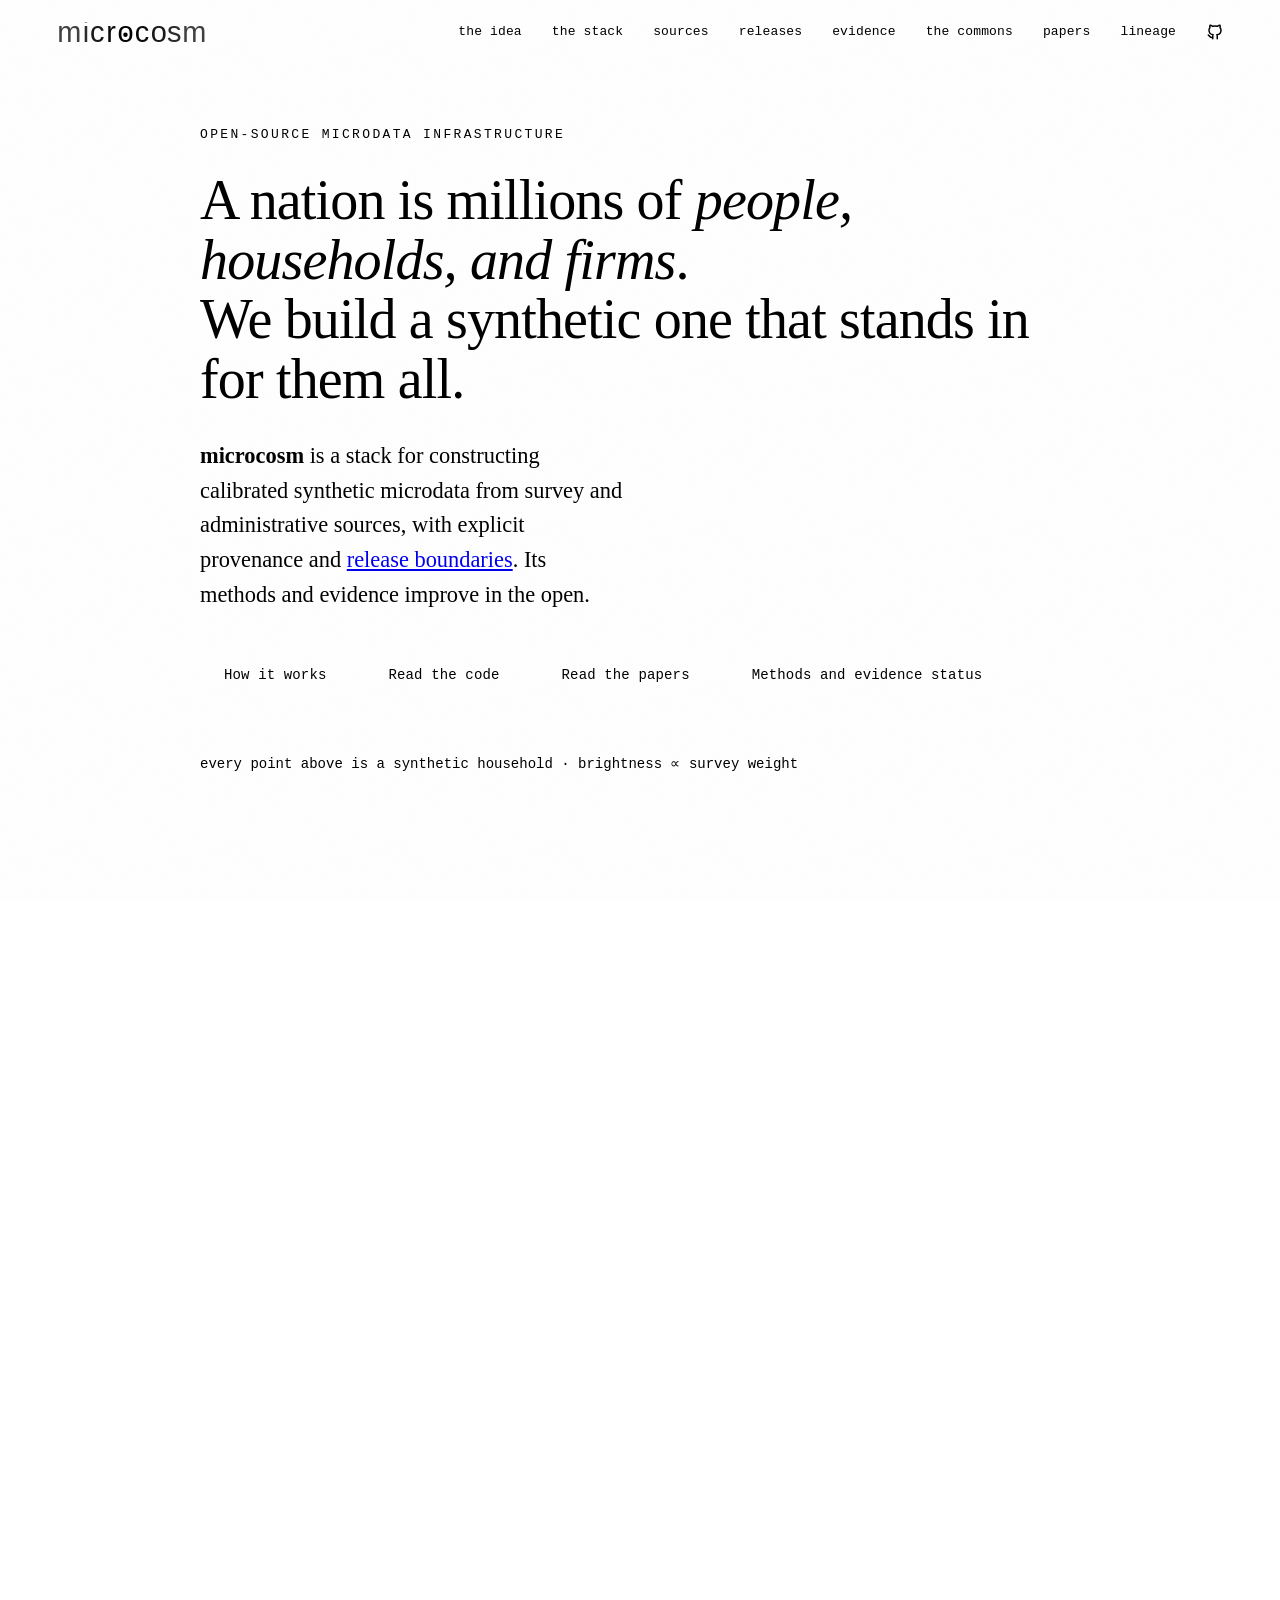
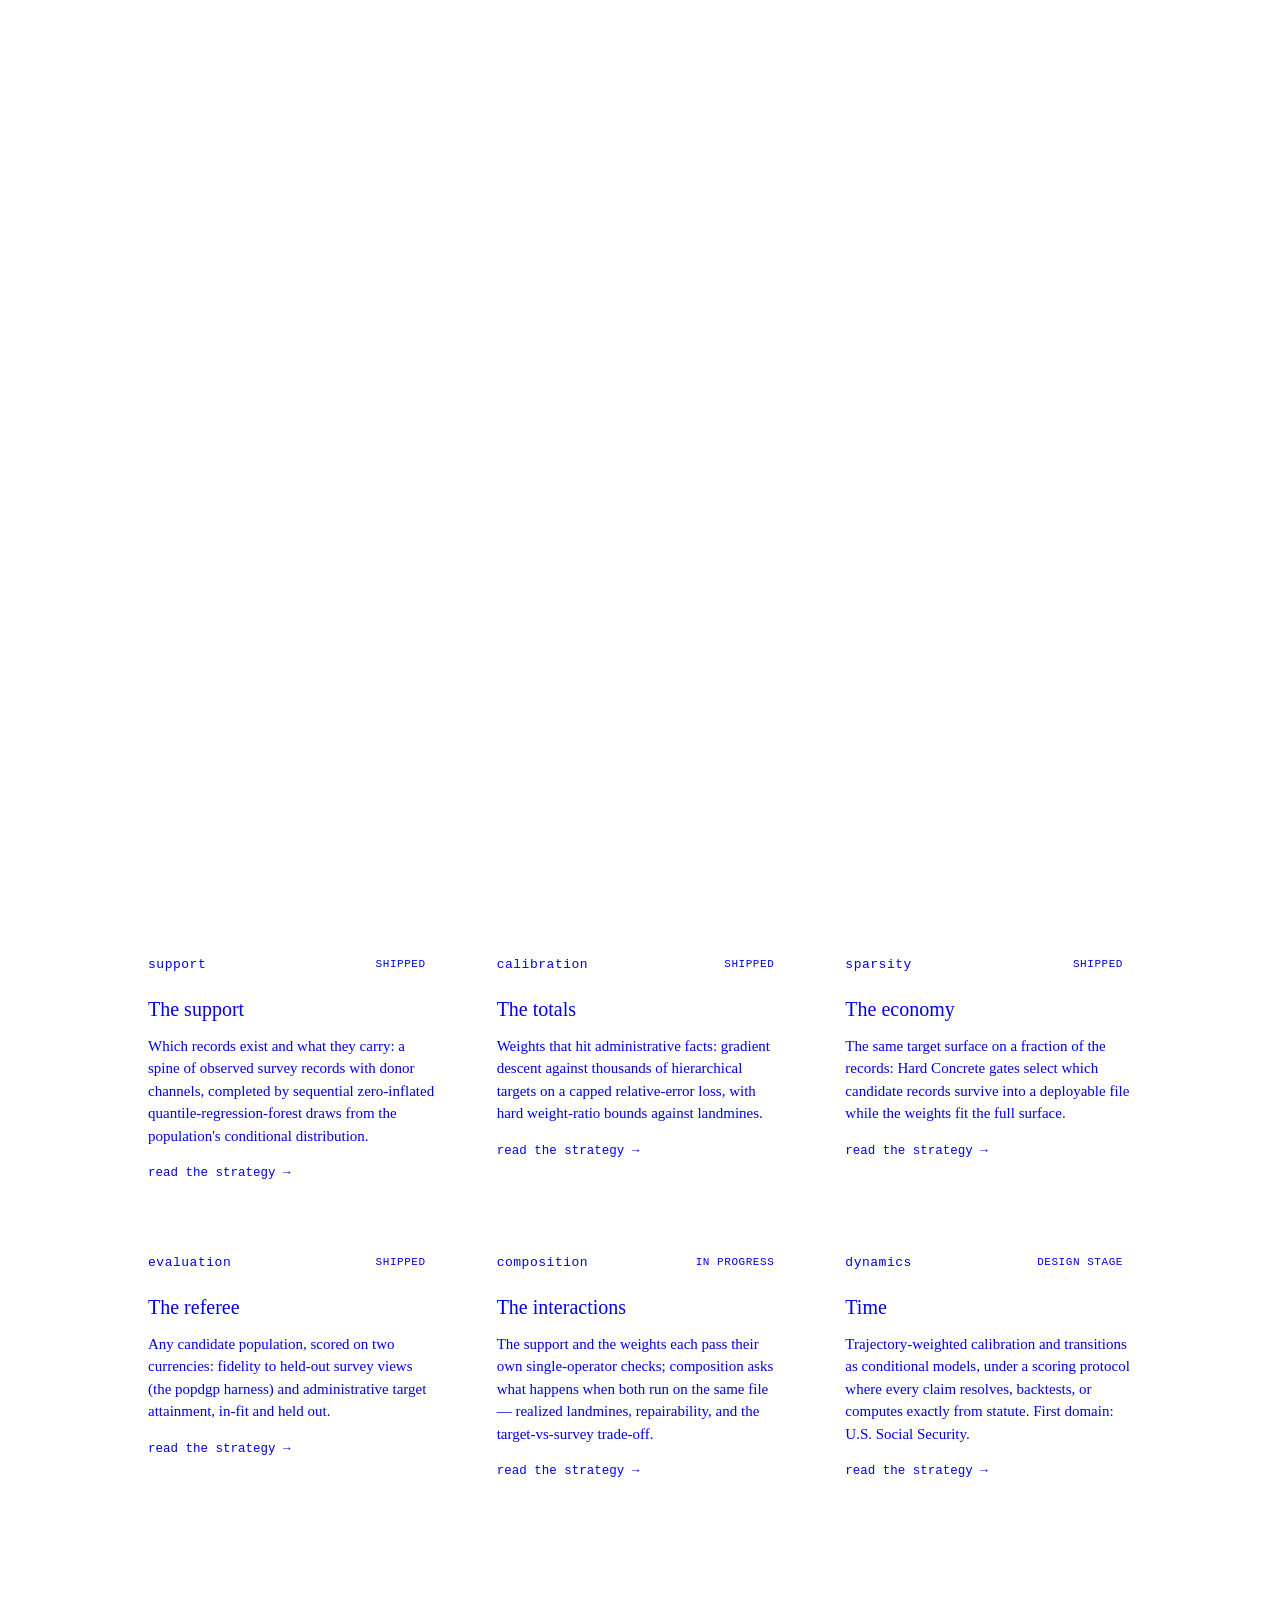
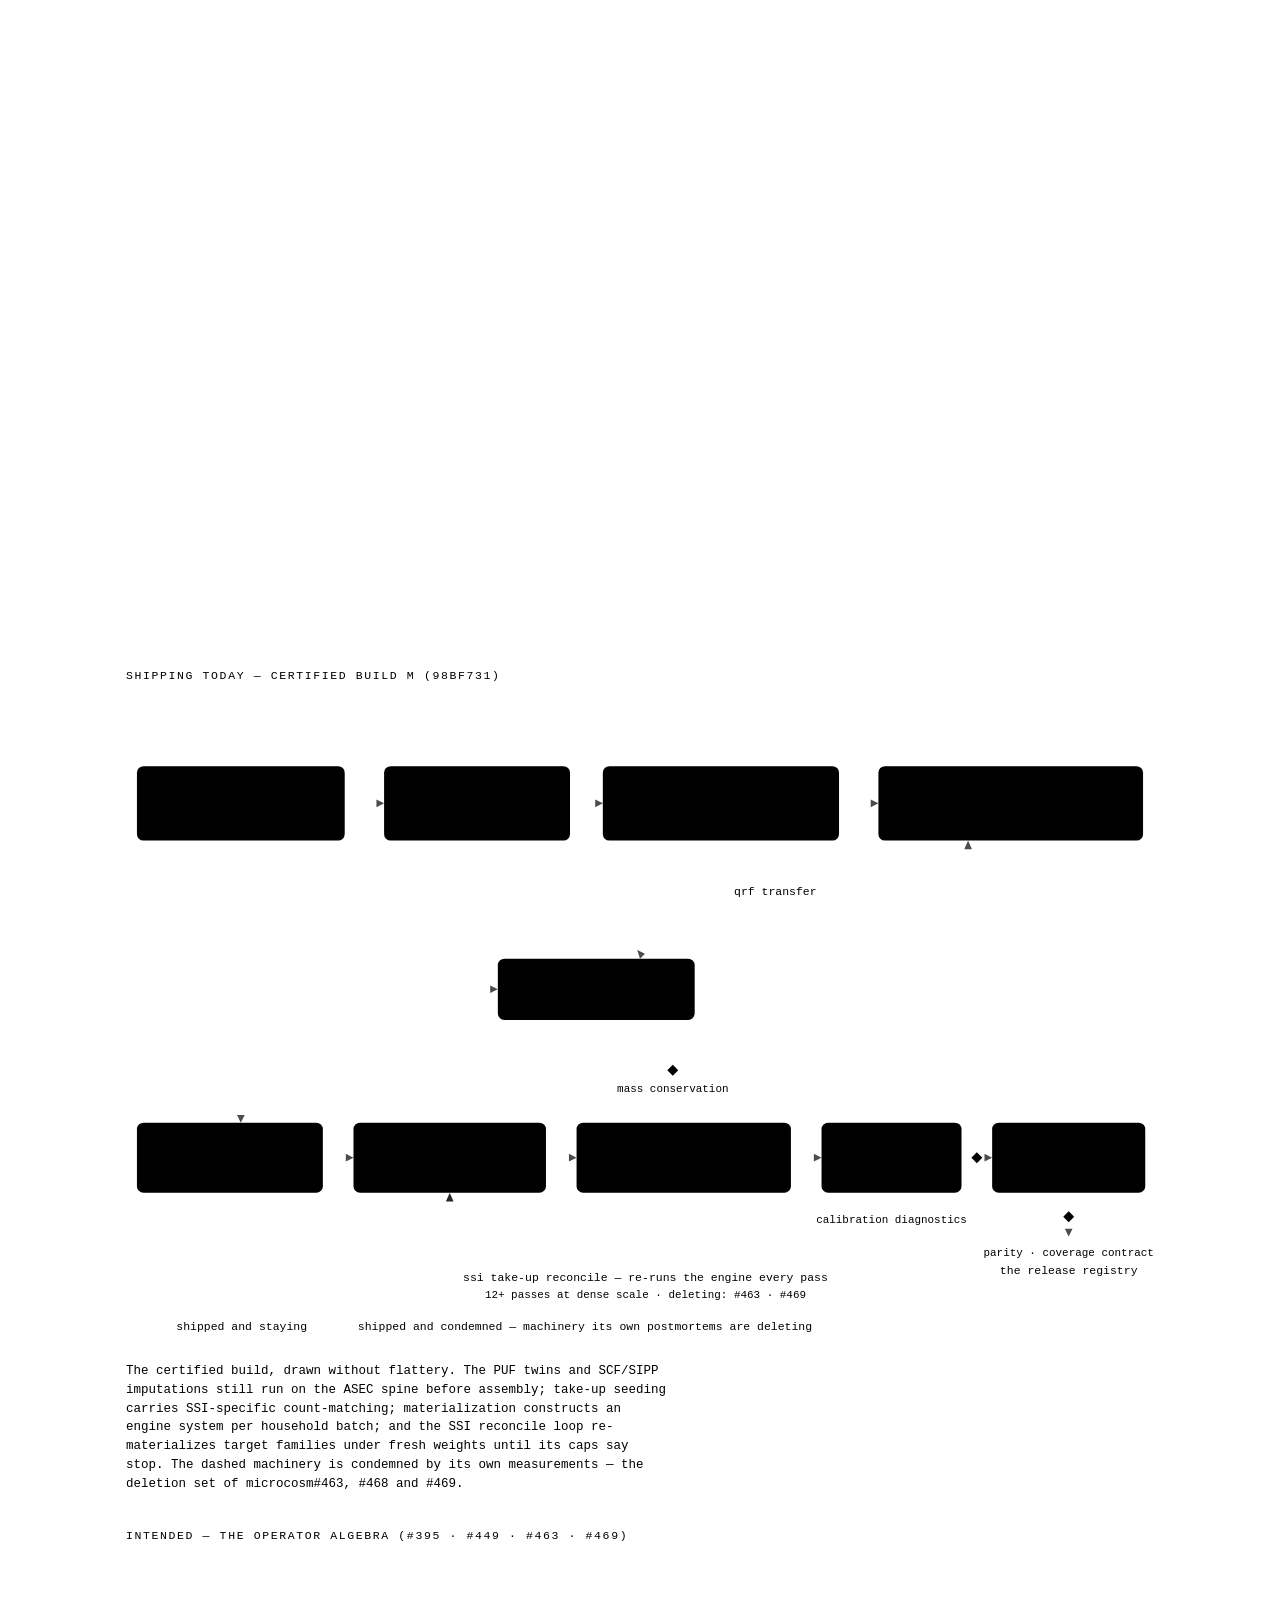
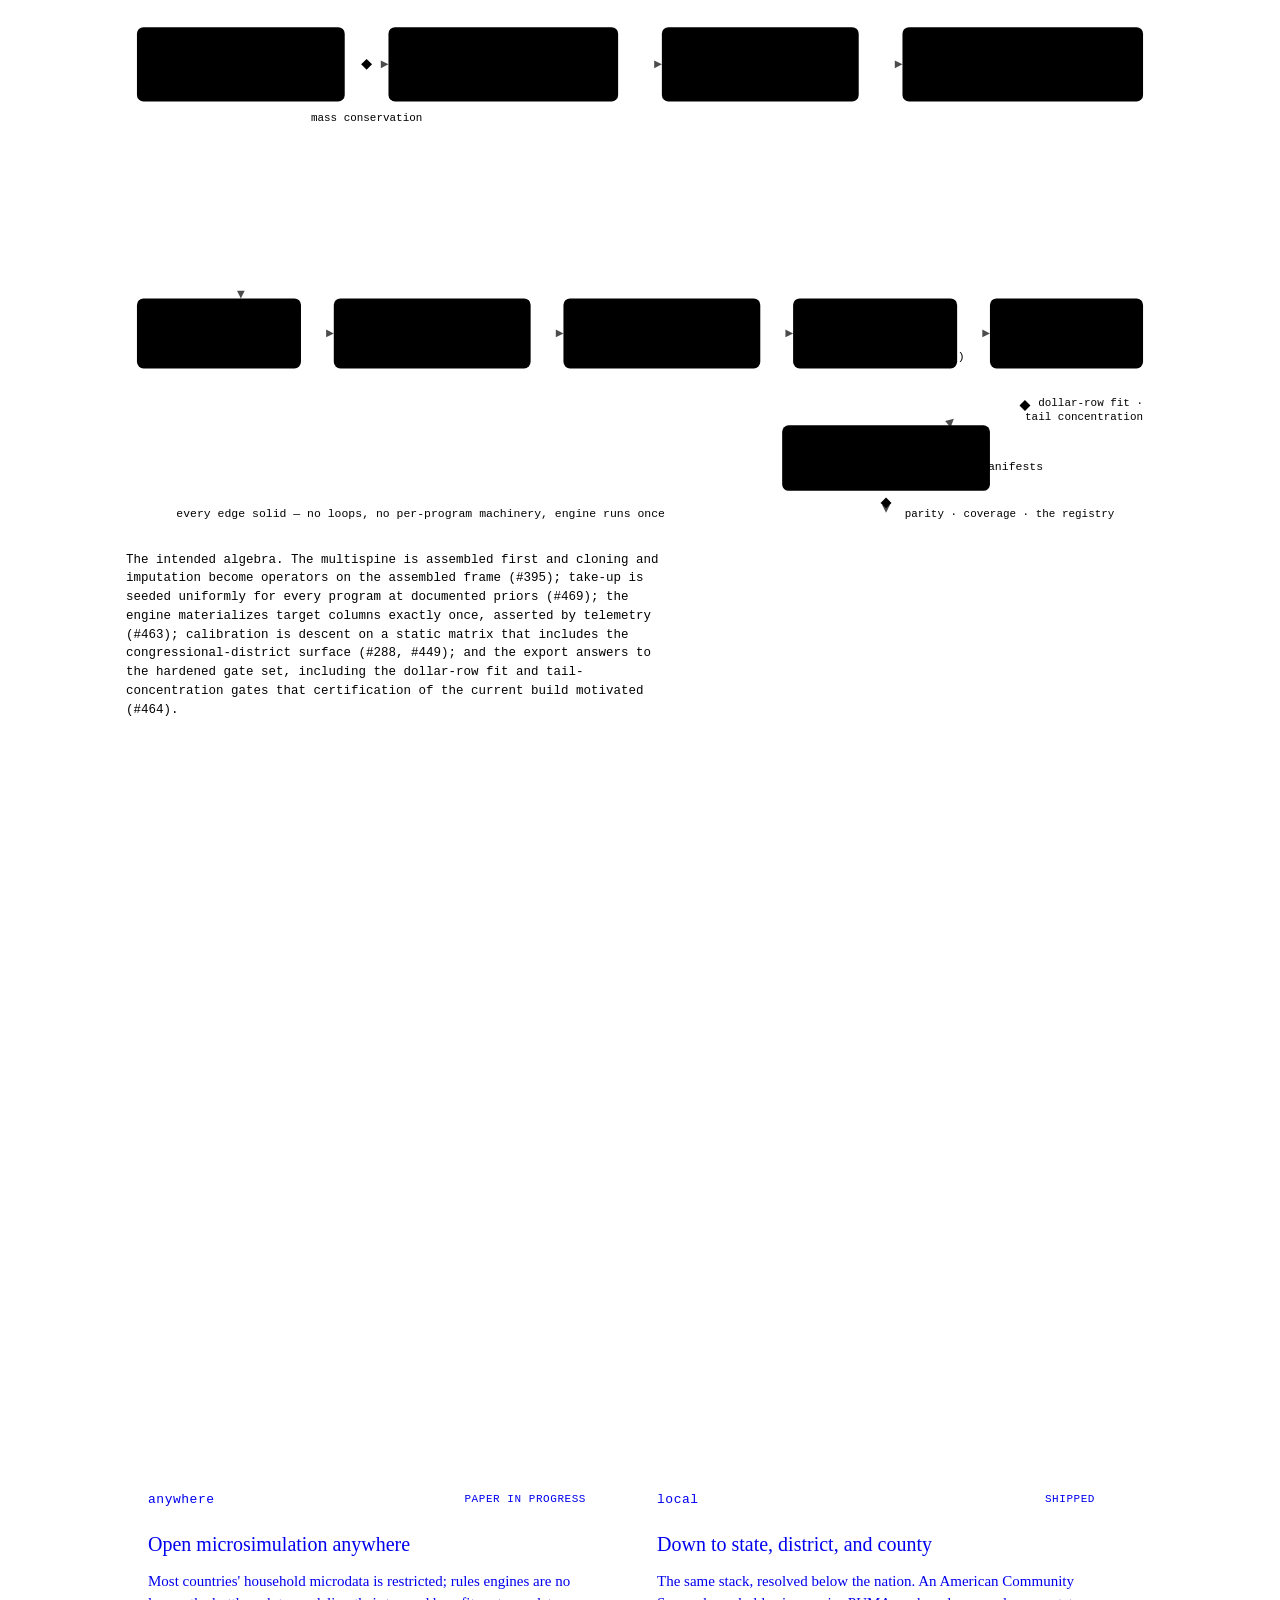
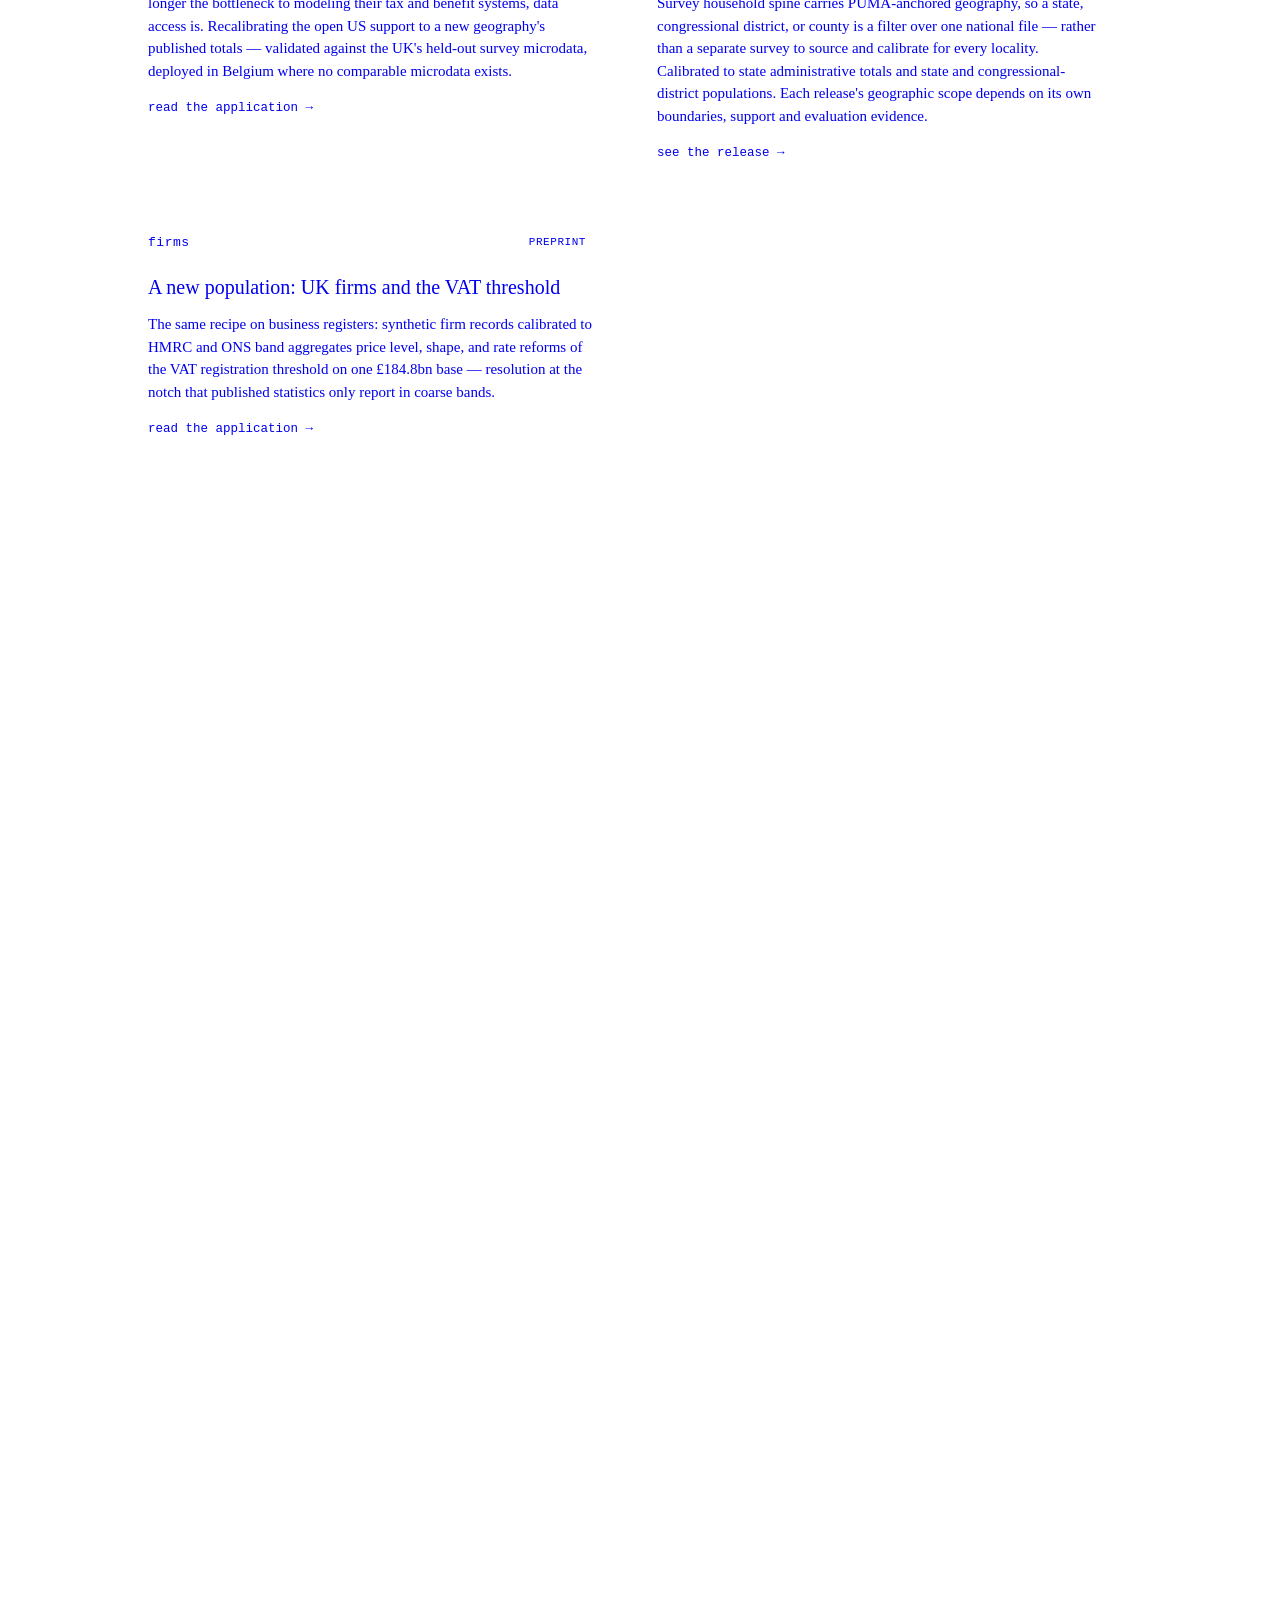
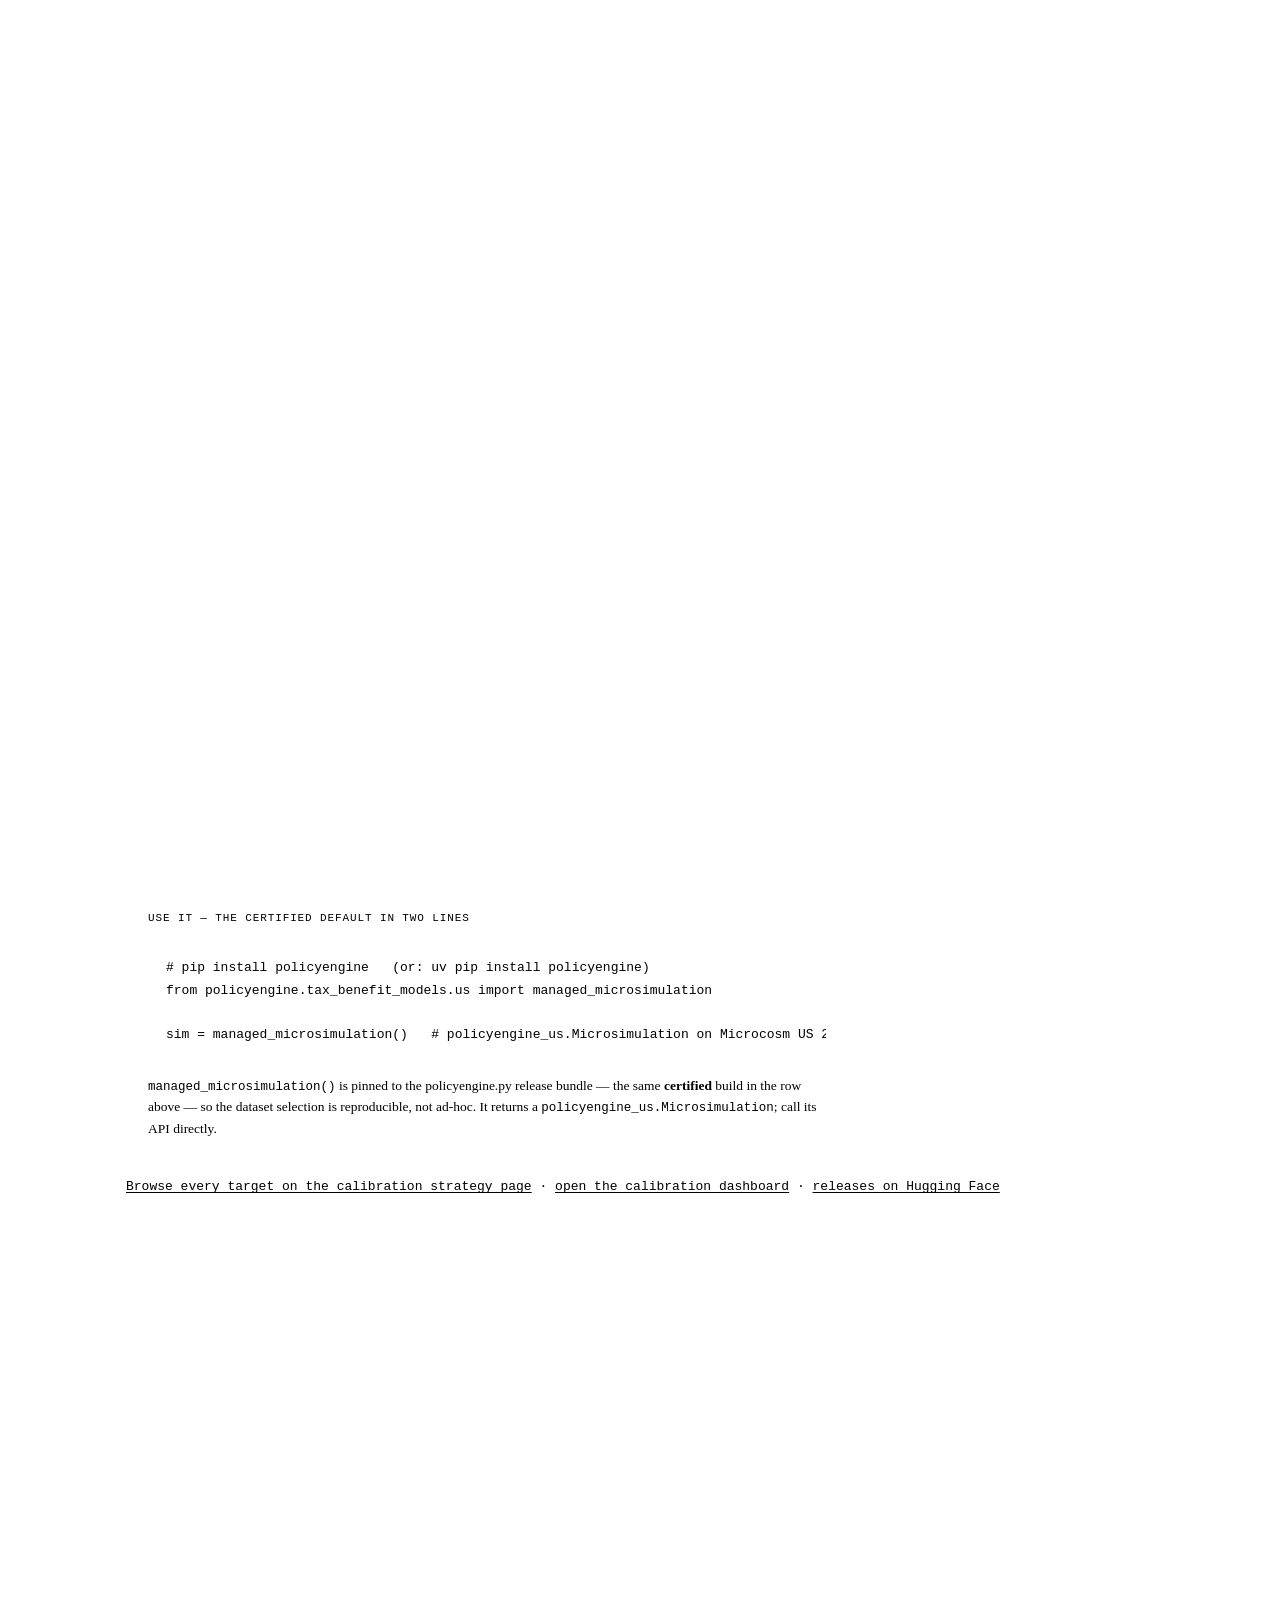
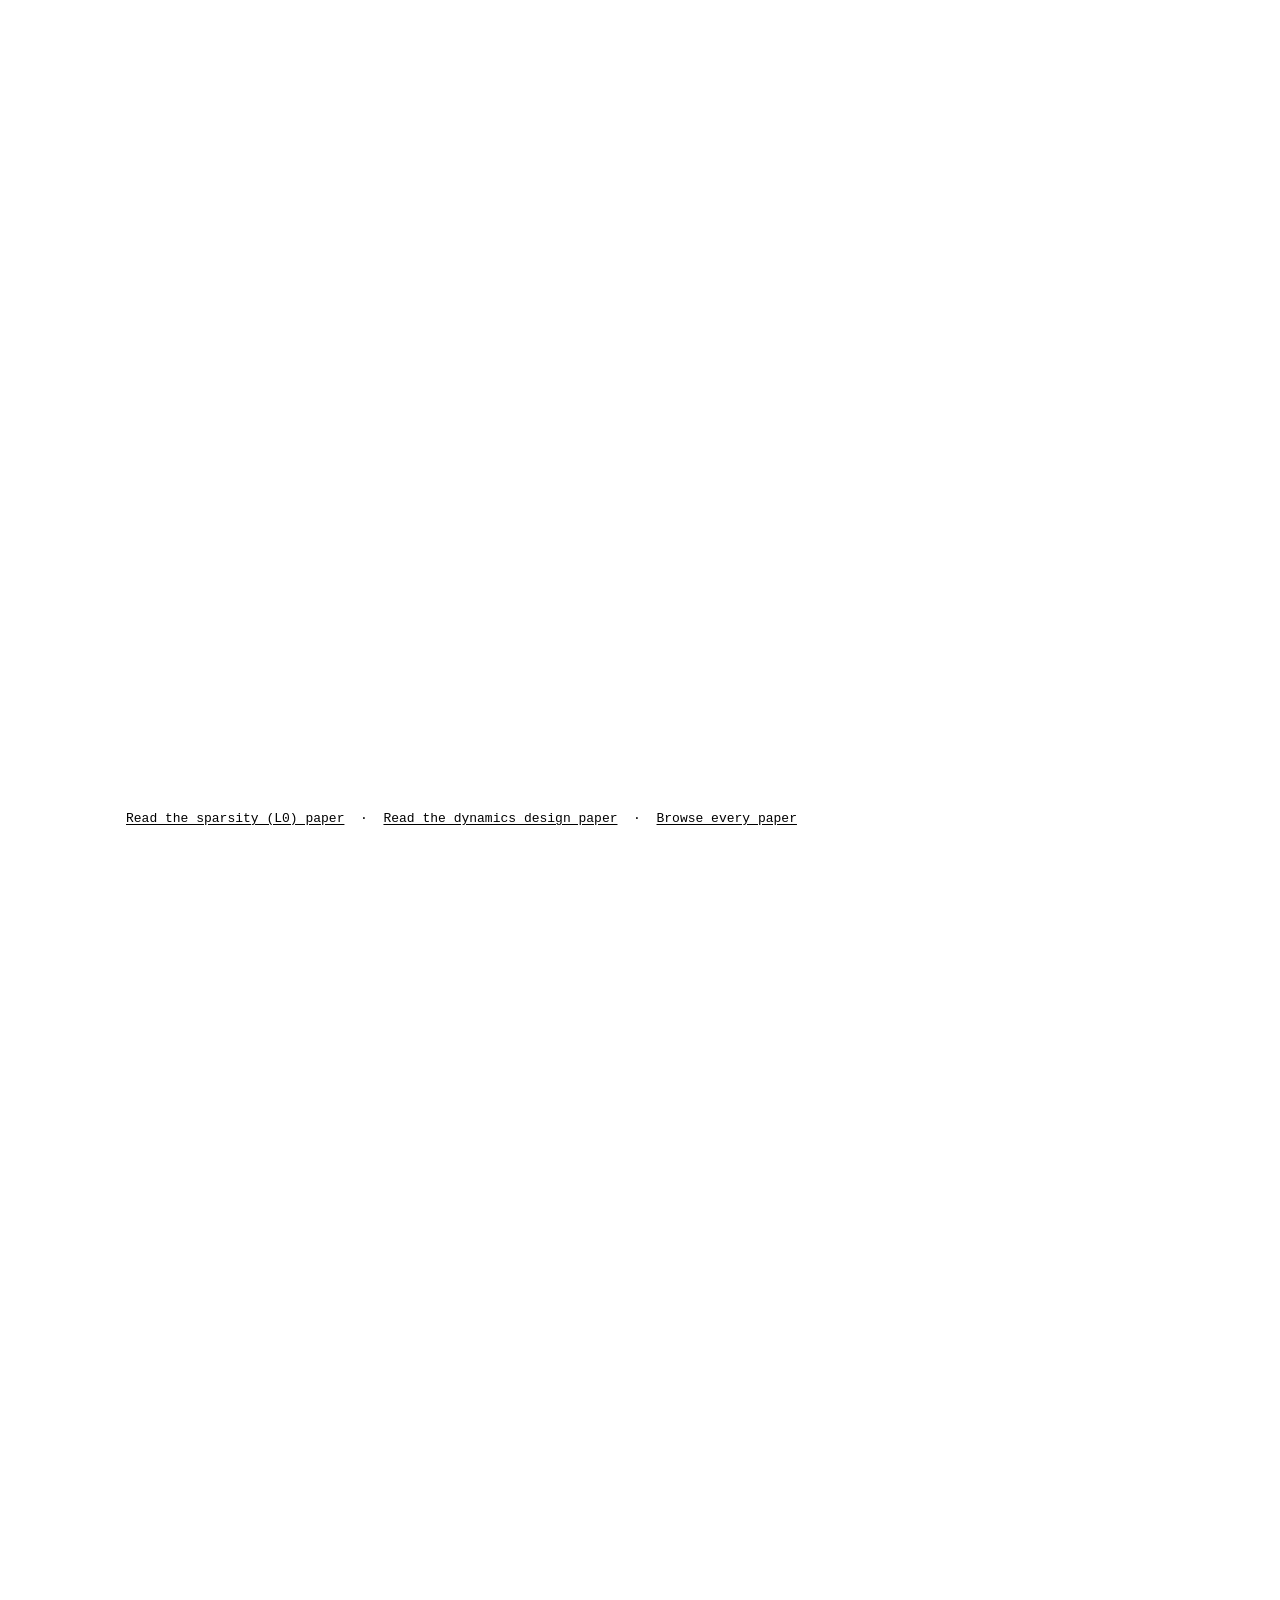
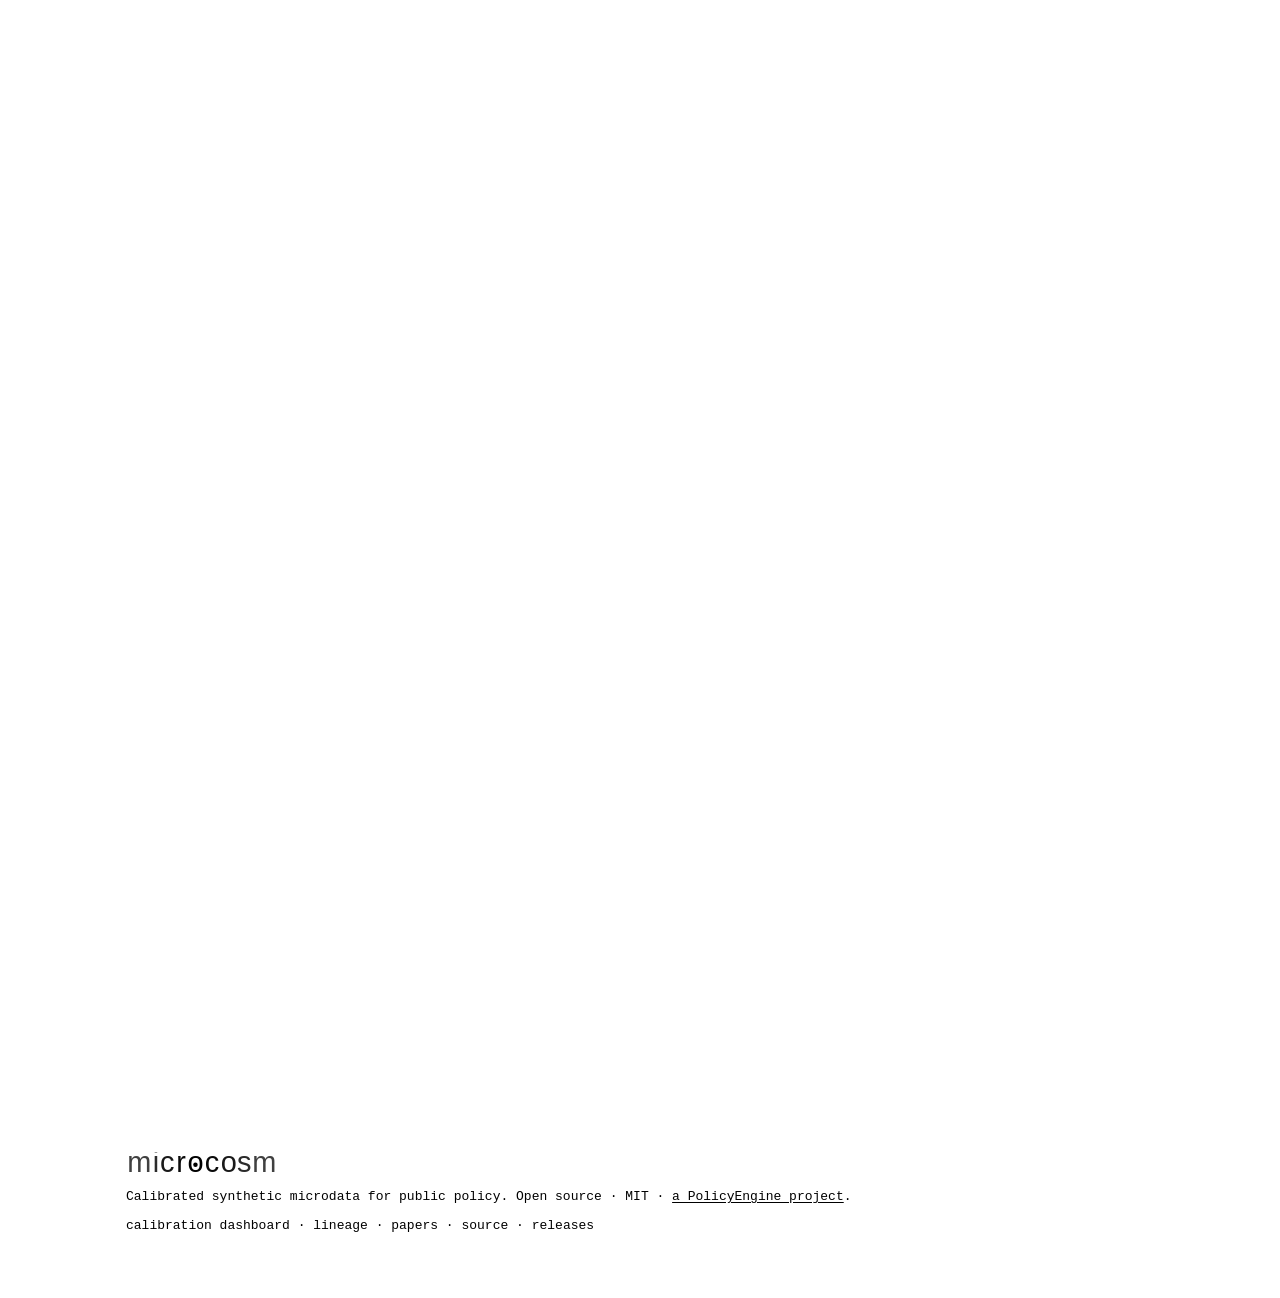
==== commit 6c7dba3e: "Update US progress and paper methods within verified evidence scope" ====
--- a/index.html
+++ b/index.html
@@ -91,6 +91,16 @@
         from. Imputation, calibration, and policy simulation are operators on that
         one object. The structure is built once and never re-derived.
       </p>
+      <p id="us-development-progress">
+        <strong>US development · September 6.</strong> A small ASEC+ACS run now has
+        an aggregate export of 338 household clones from 169 base households.
+        A separate PUF source projection adds reported AGI. Price restatement
+        stopped before graph execution; demographic lineage integration and
+        annual housing-panel preparation have passed invented-data checks.
+        These are development steps. Donor transfer, housing, calibration with
+        grouped clone caps, national and district validation, and pruning remain.
+        <a href="/methods#us-development-progress">Read the evidence and remaining work</a>.
+      </p>
     </div>
   </section>
 
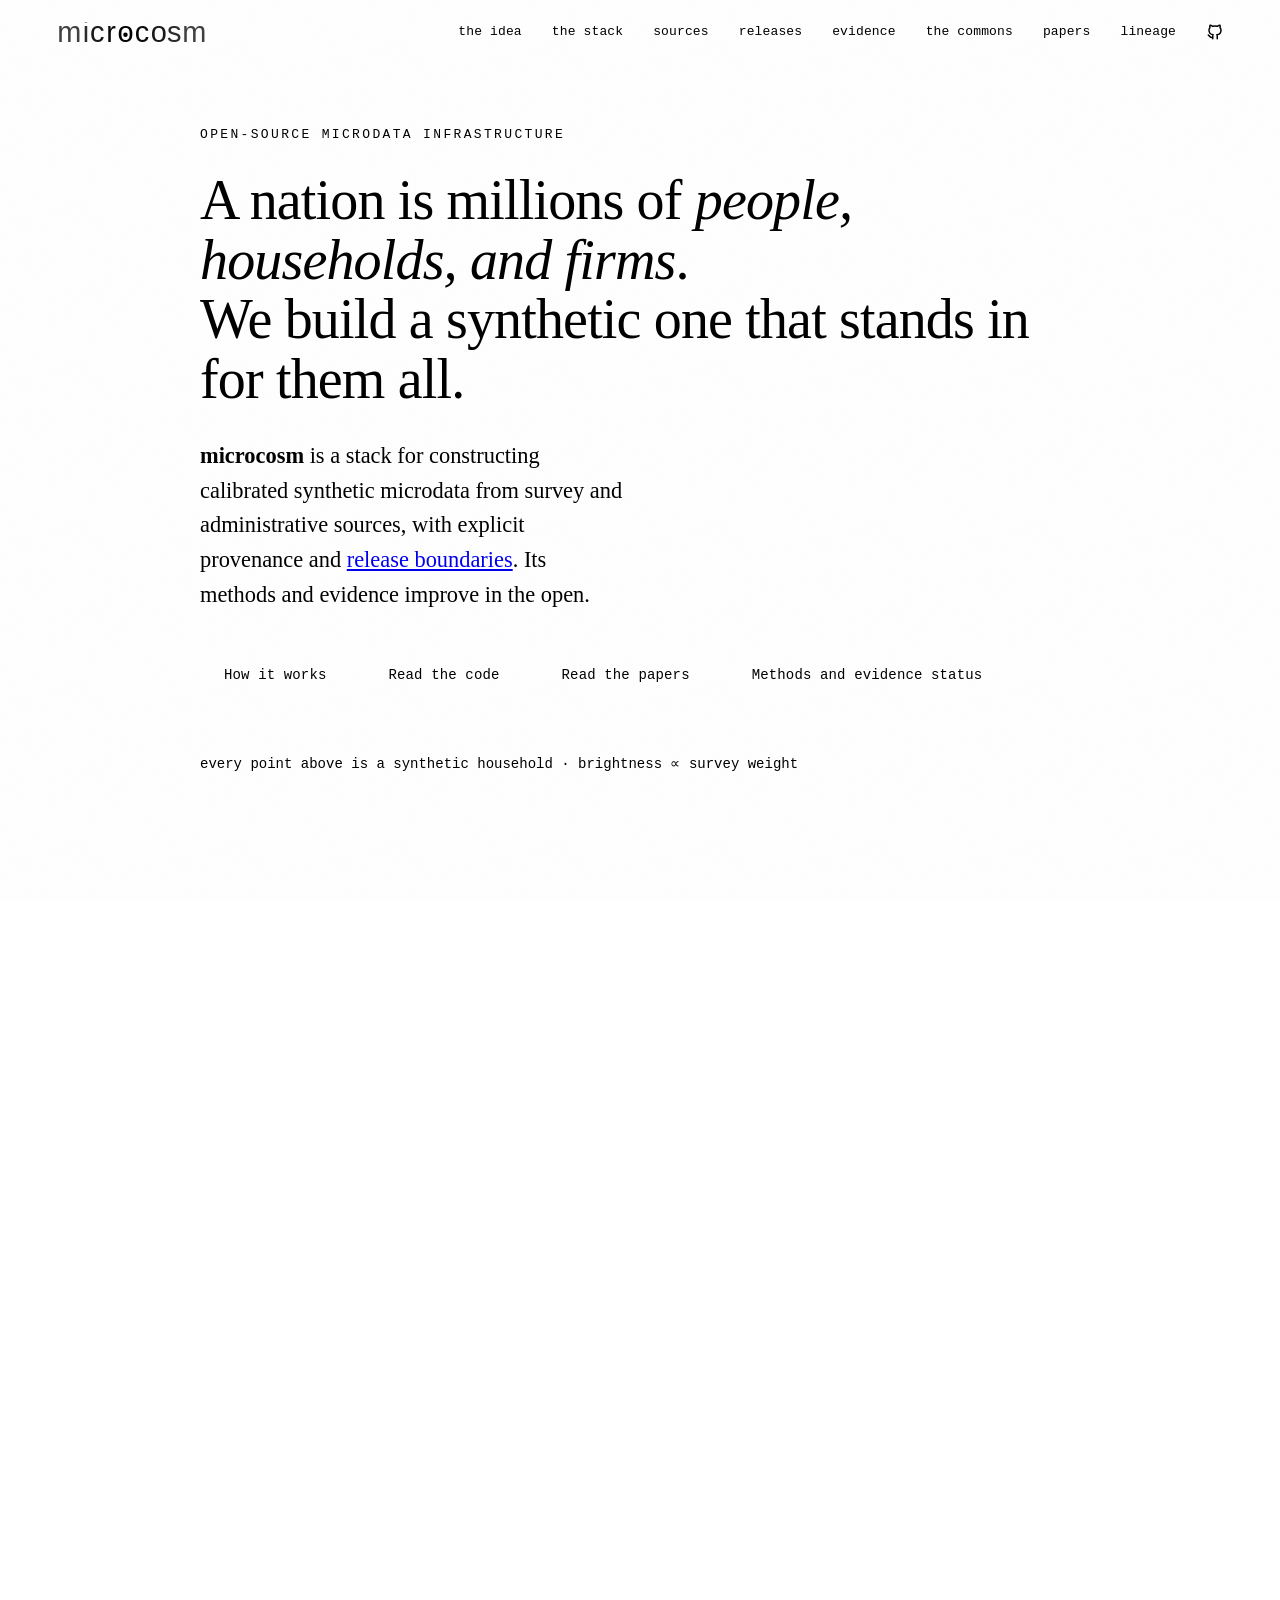
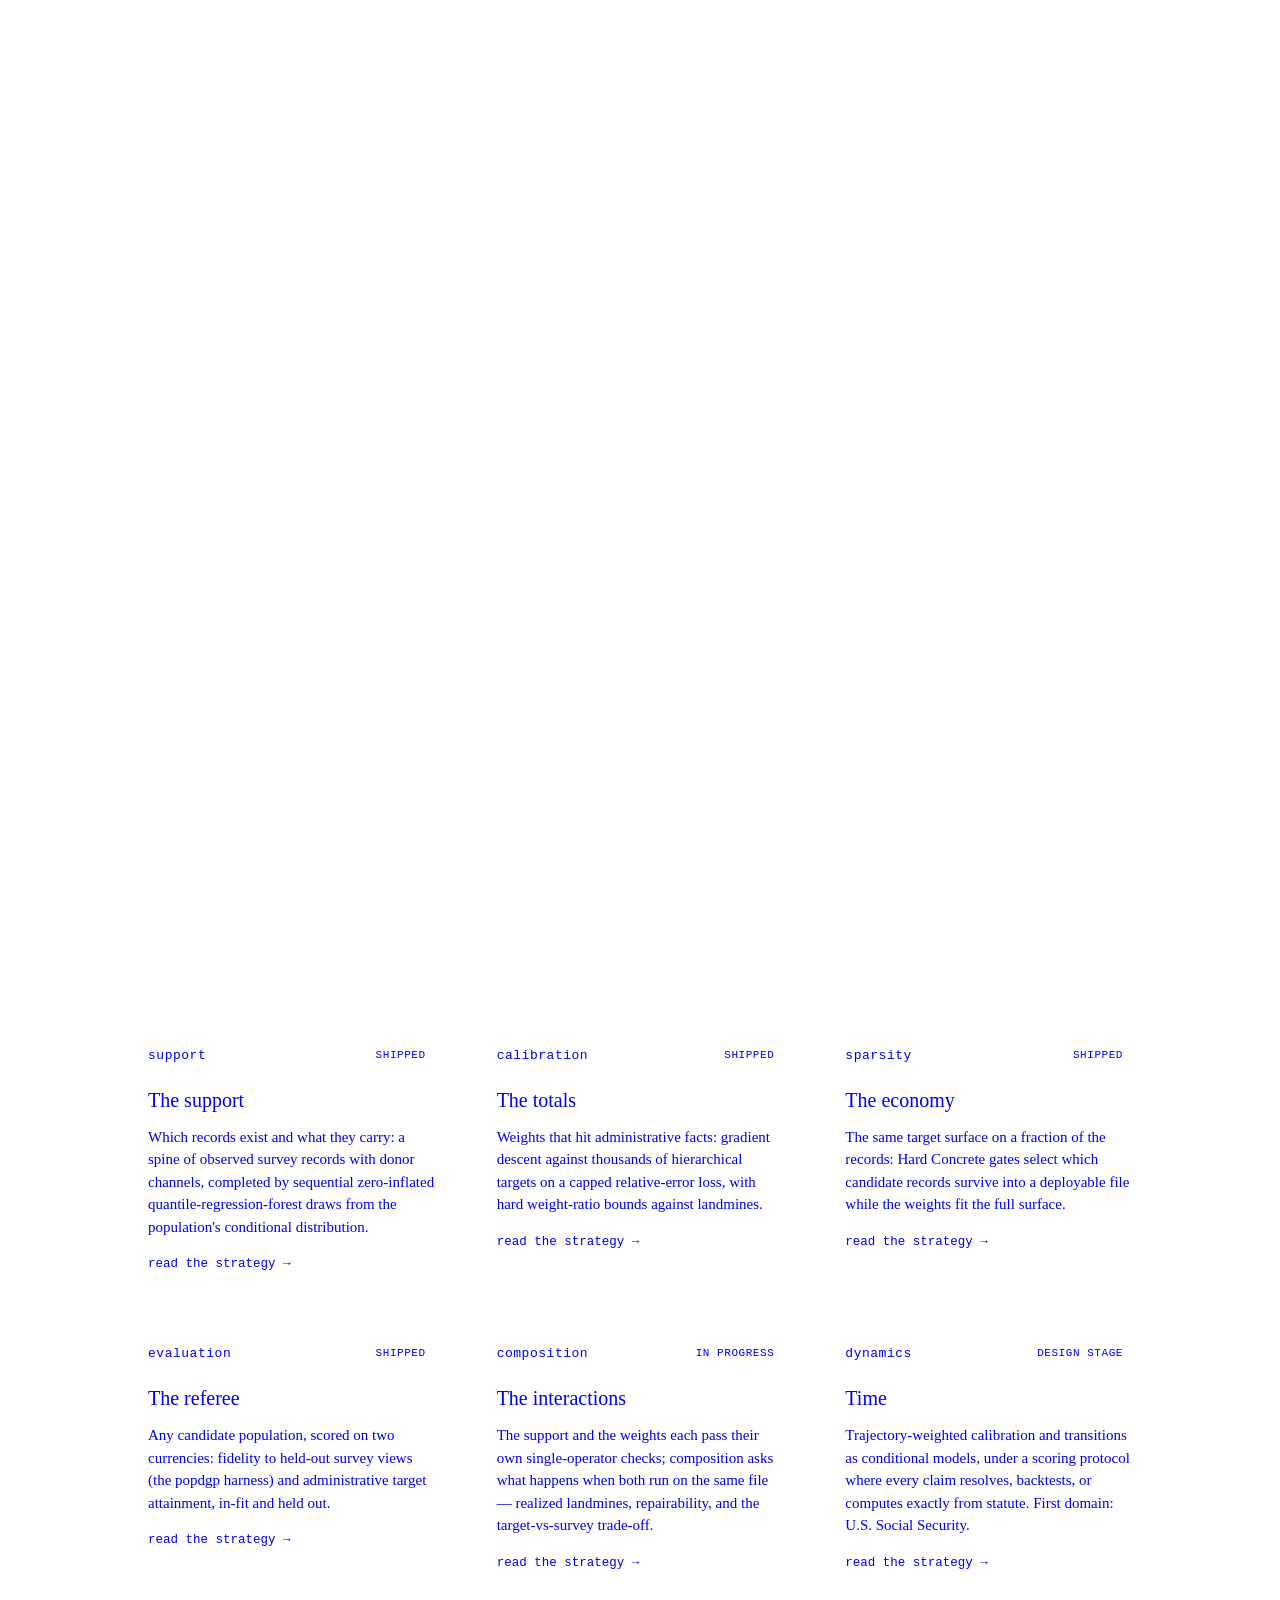
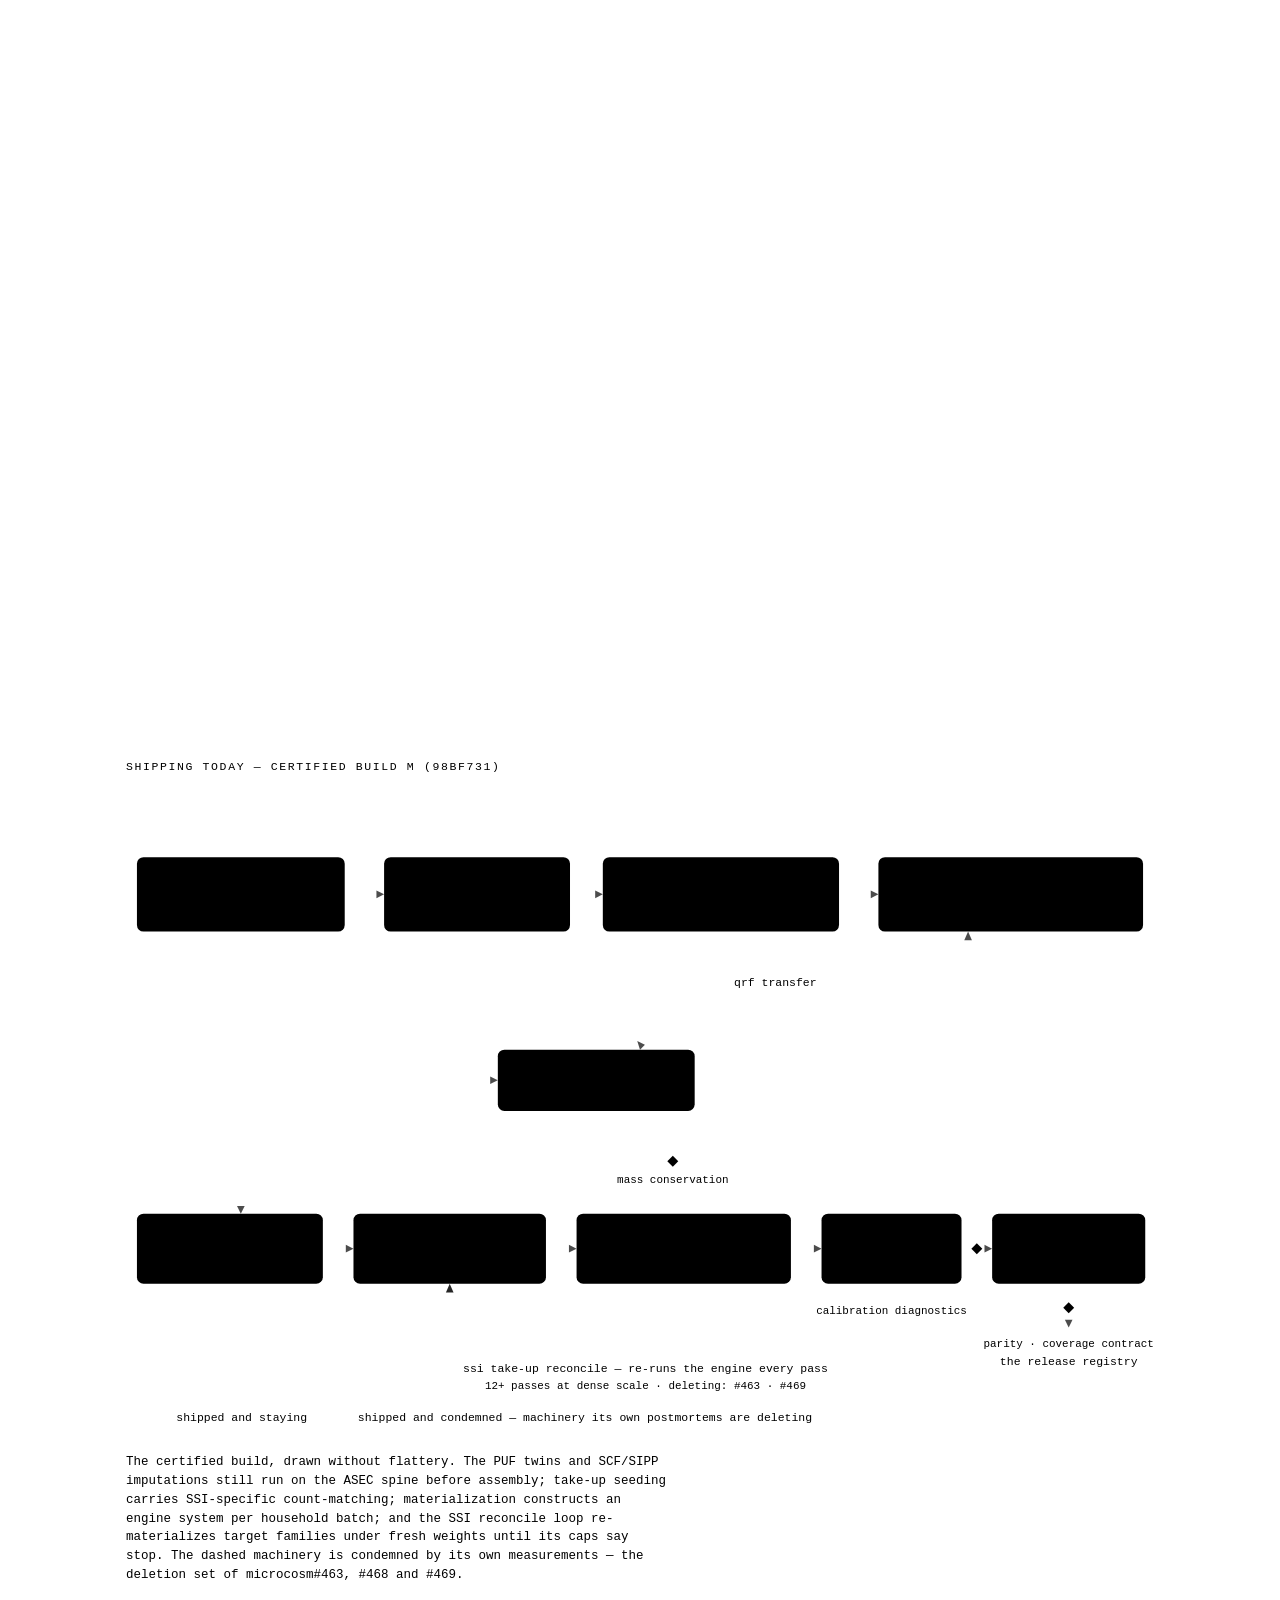
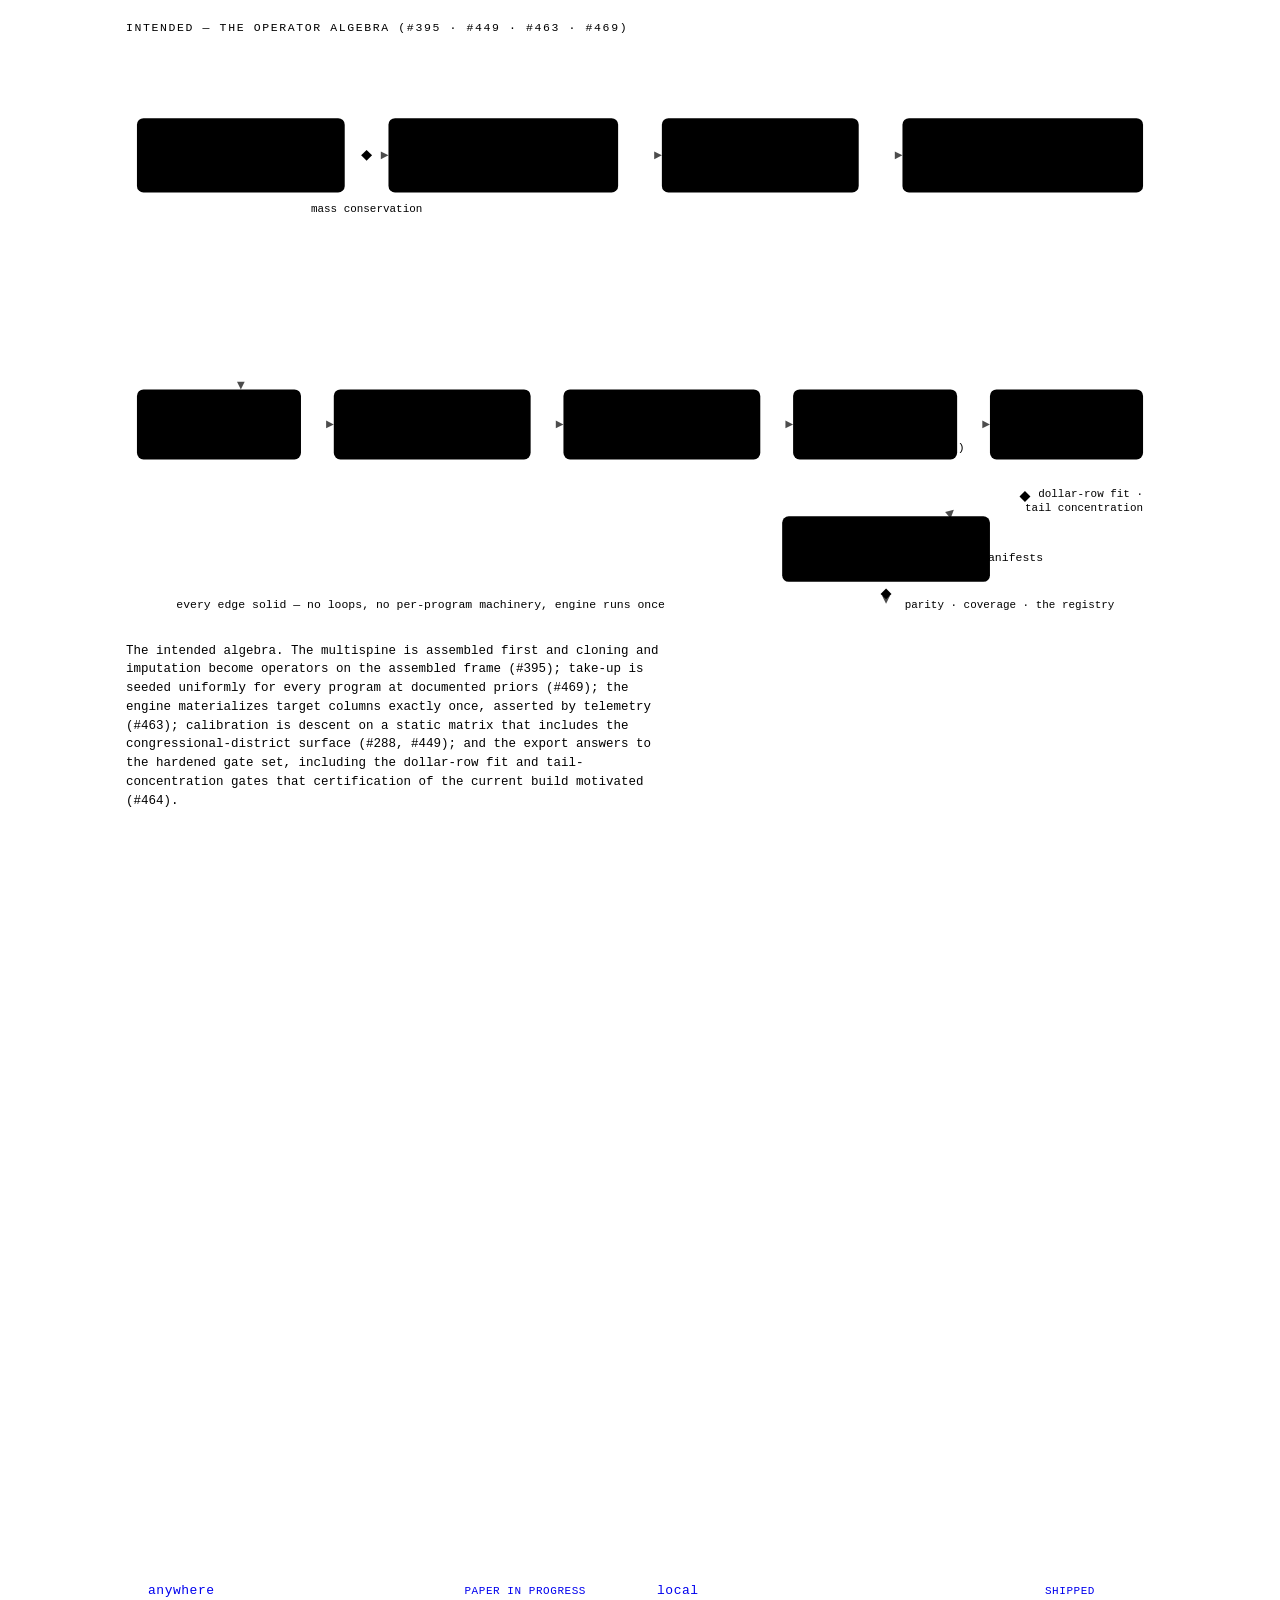
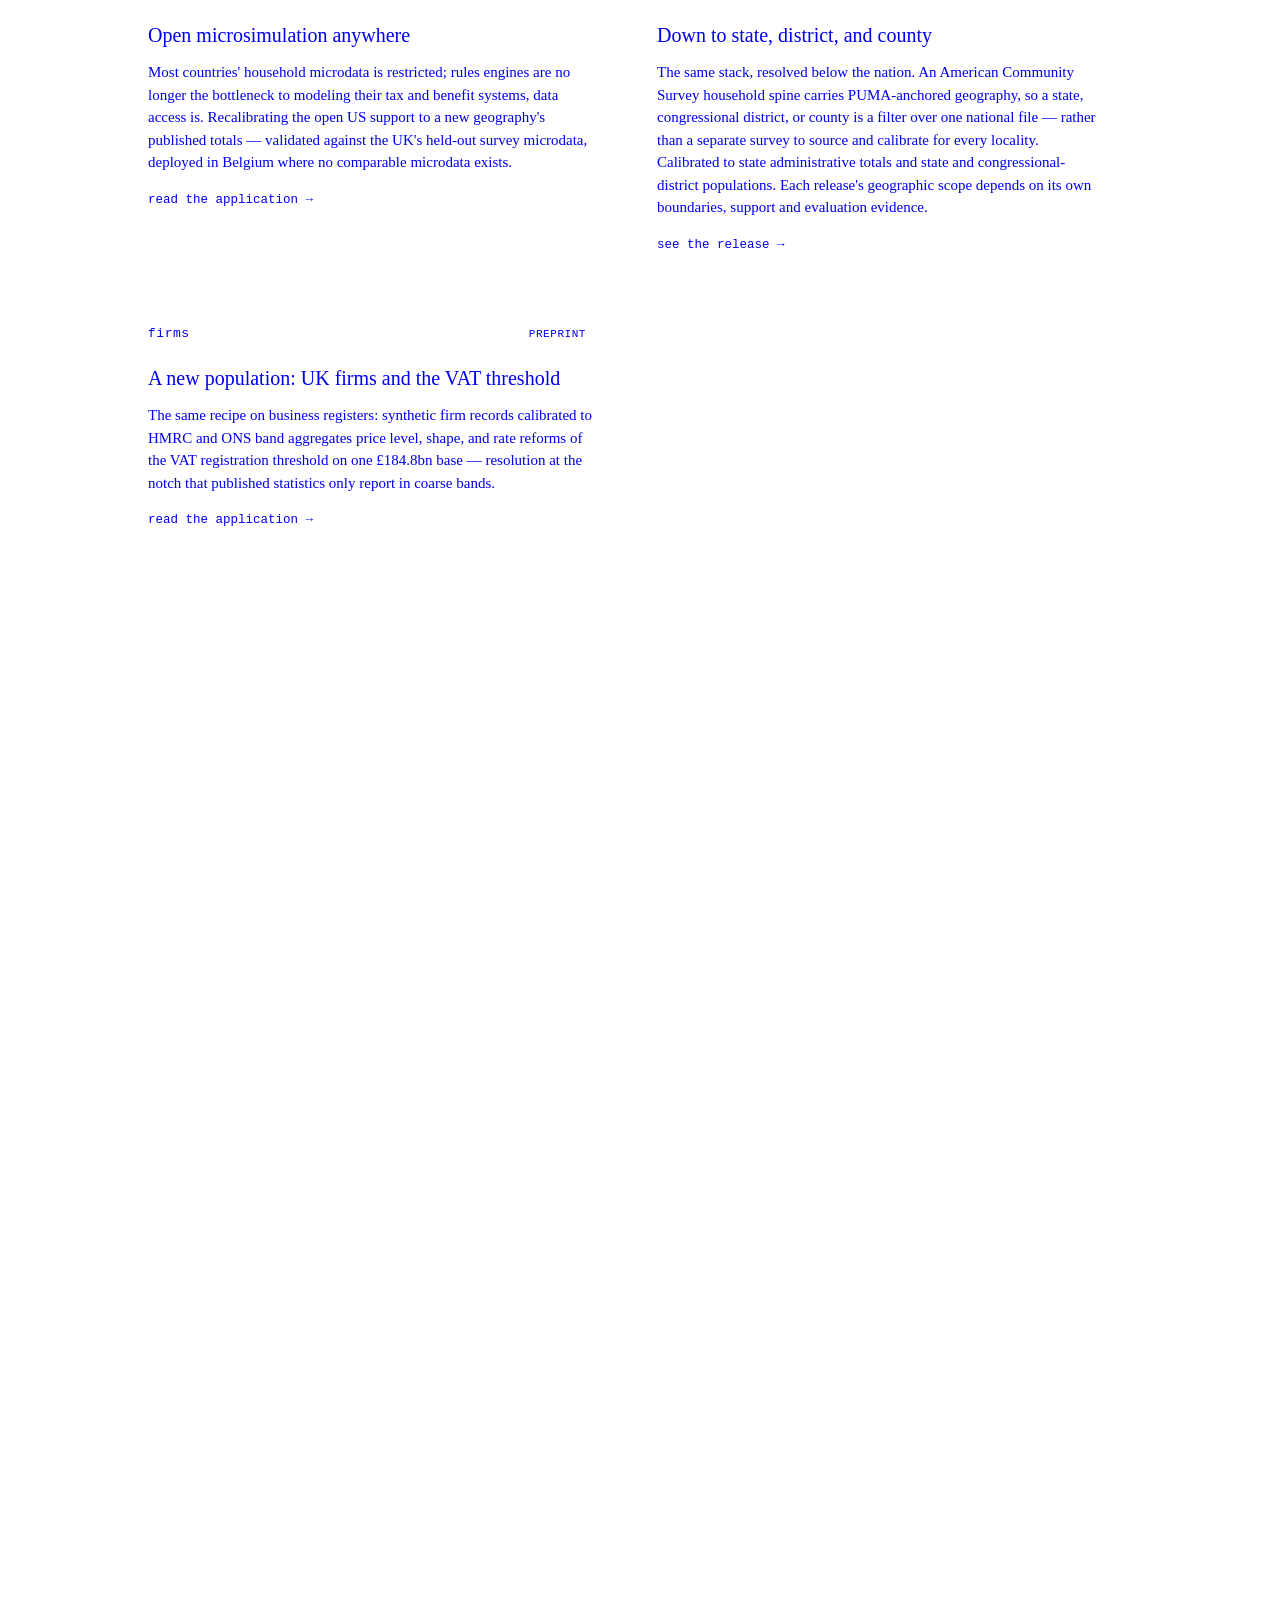
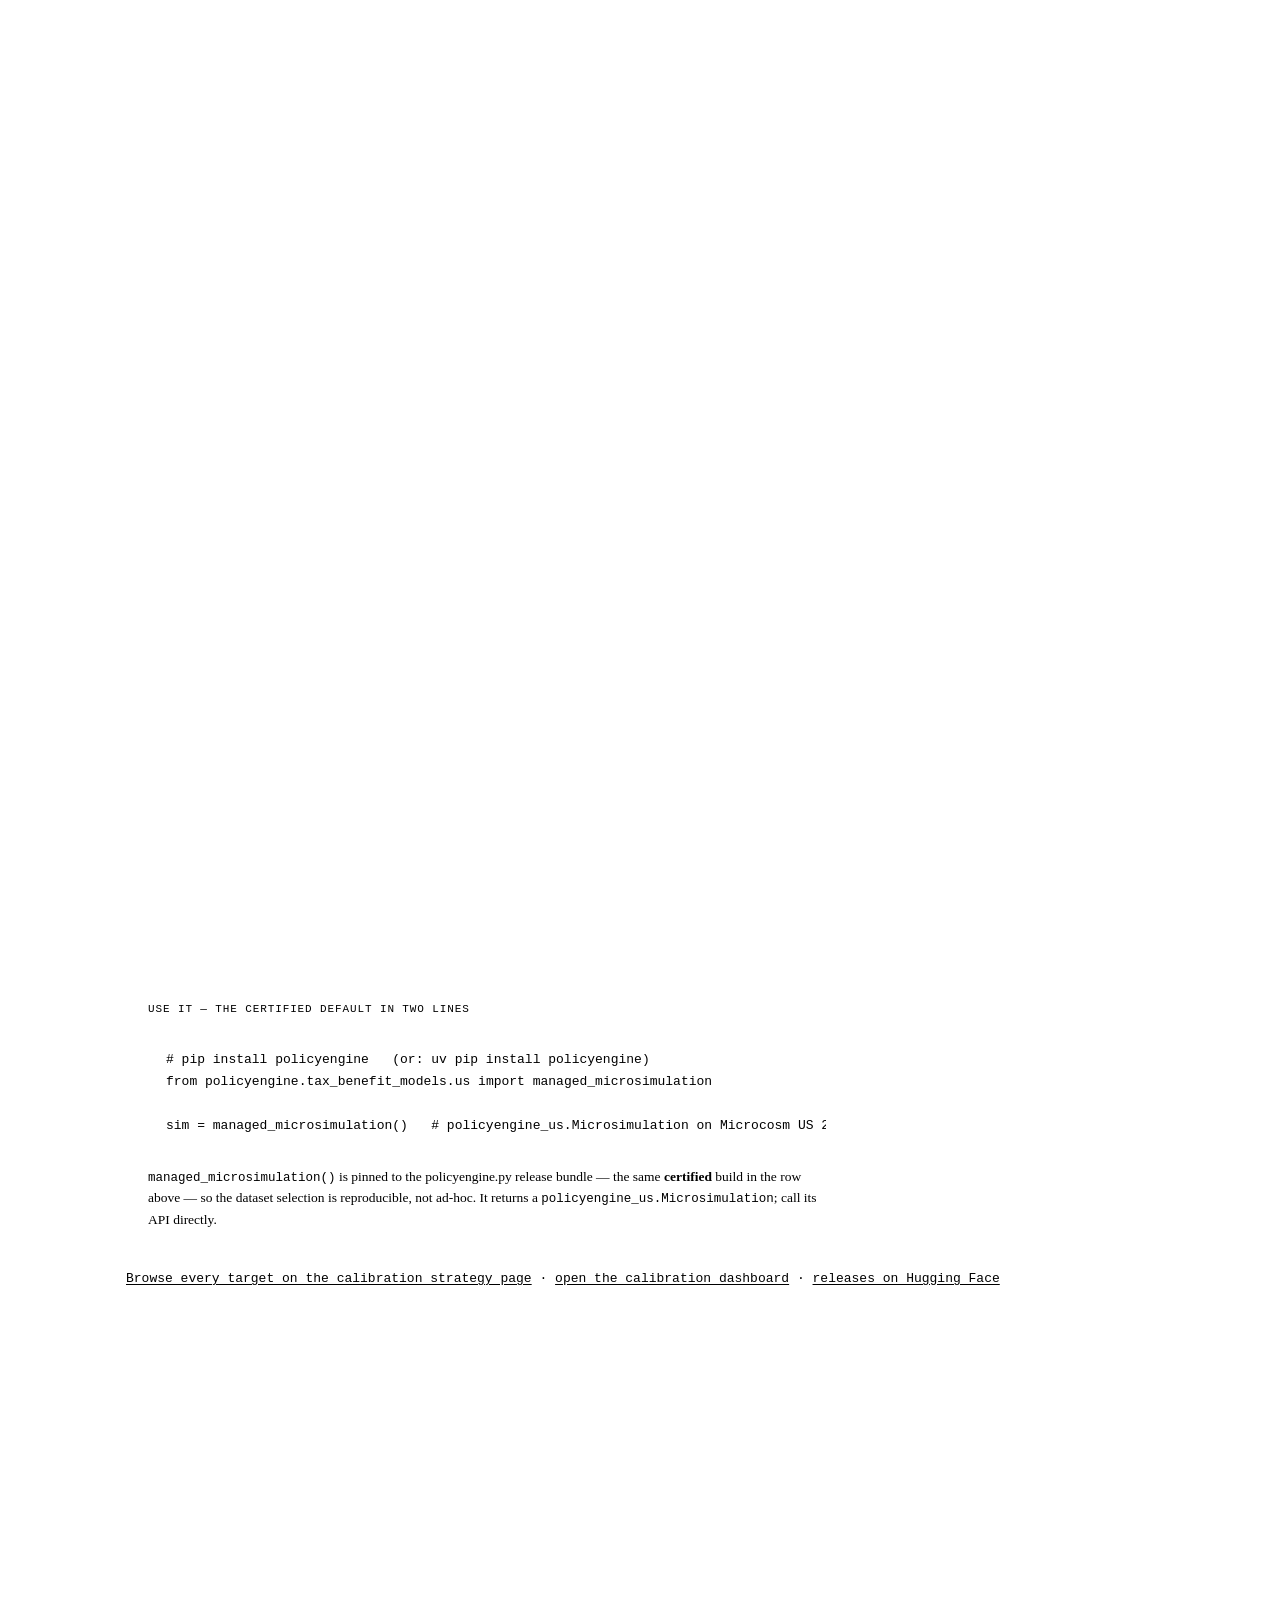
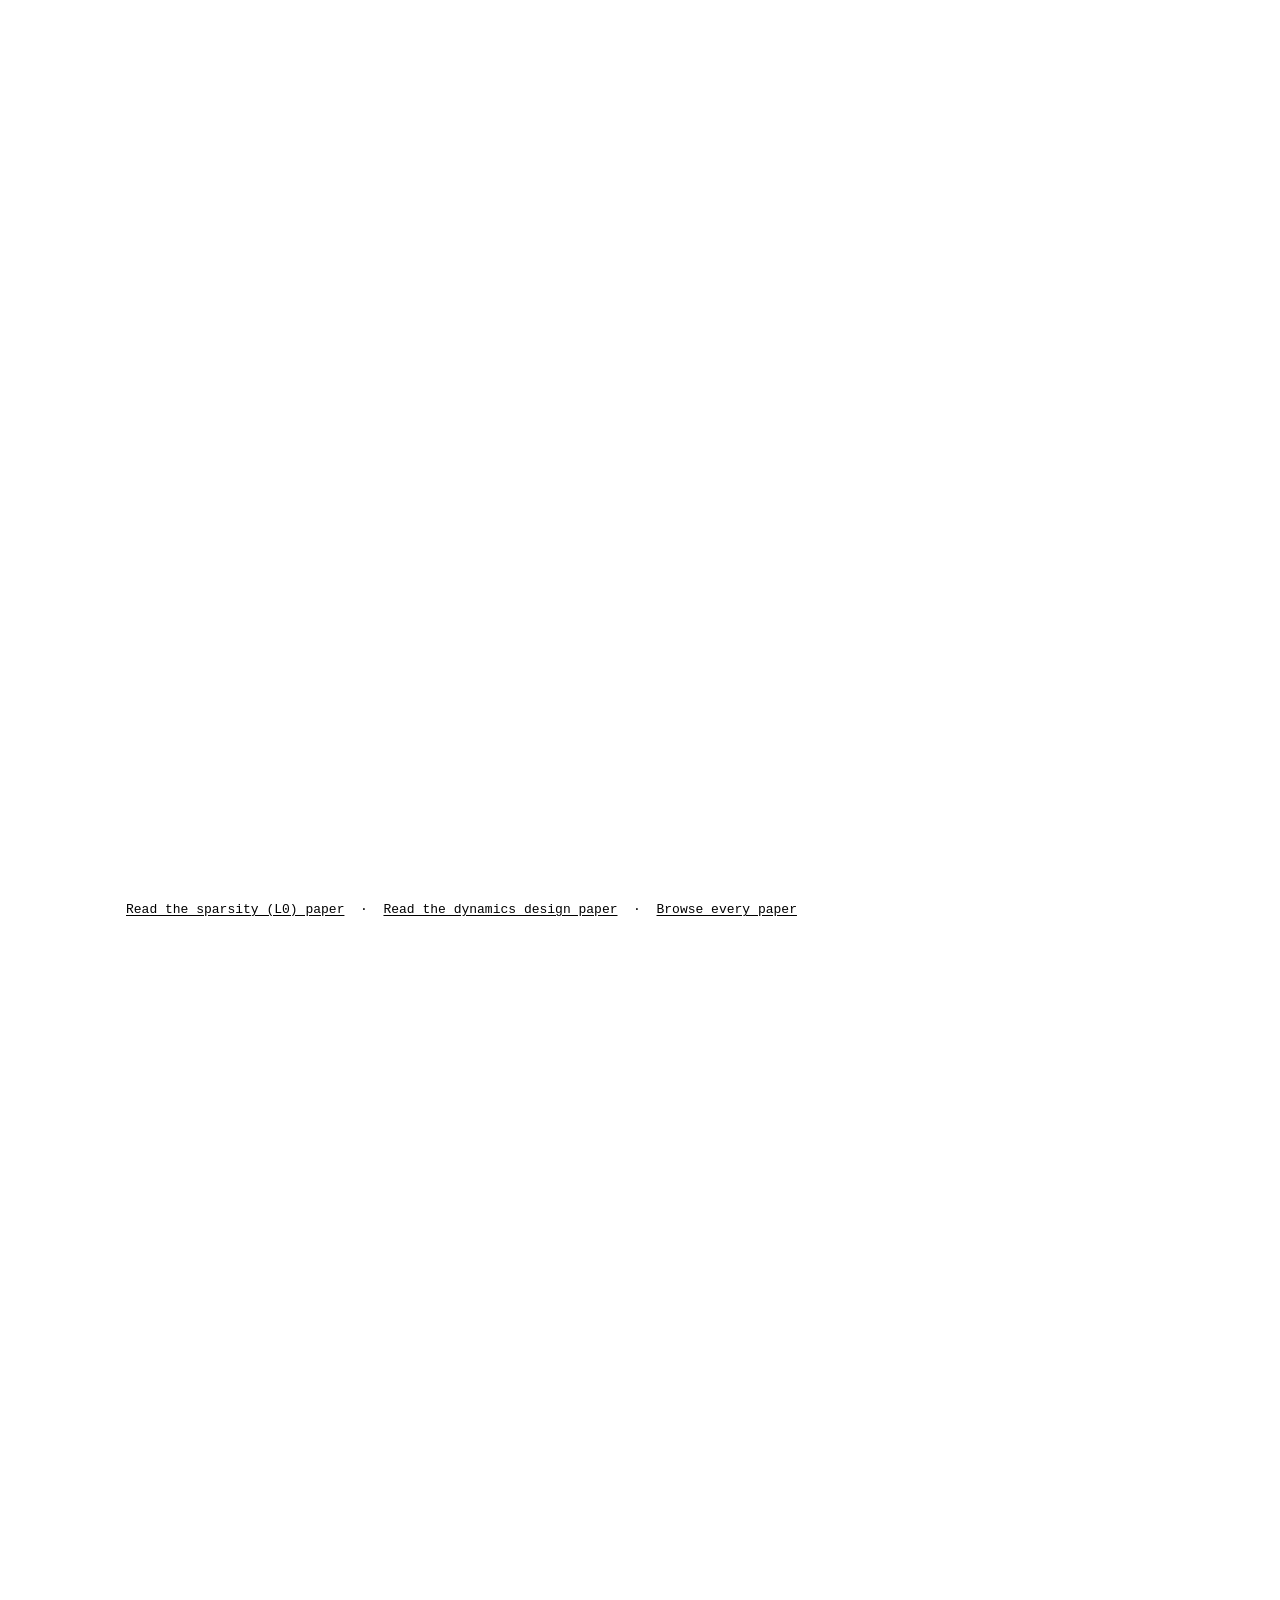
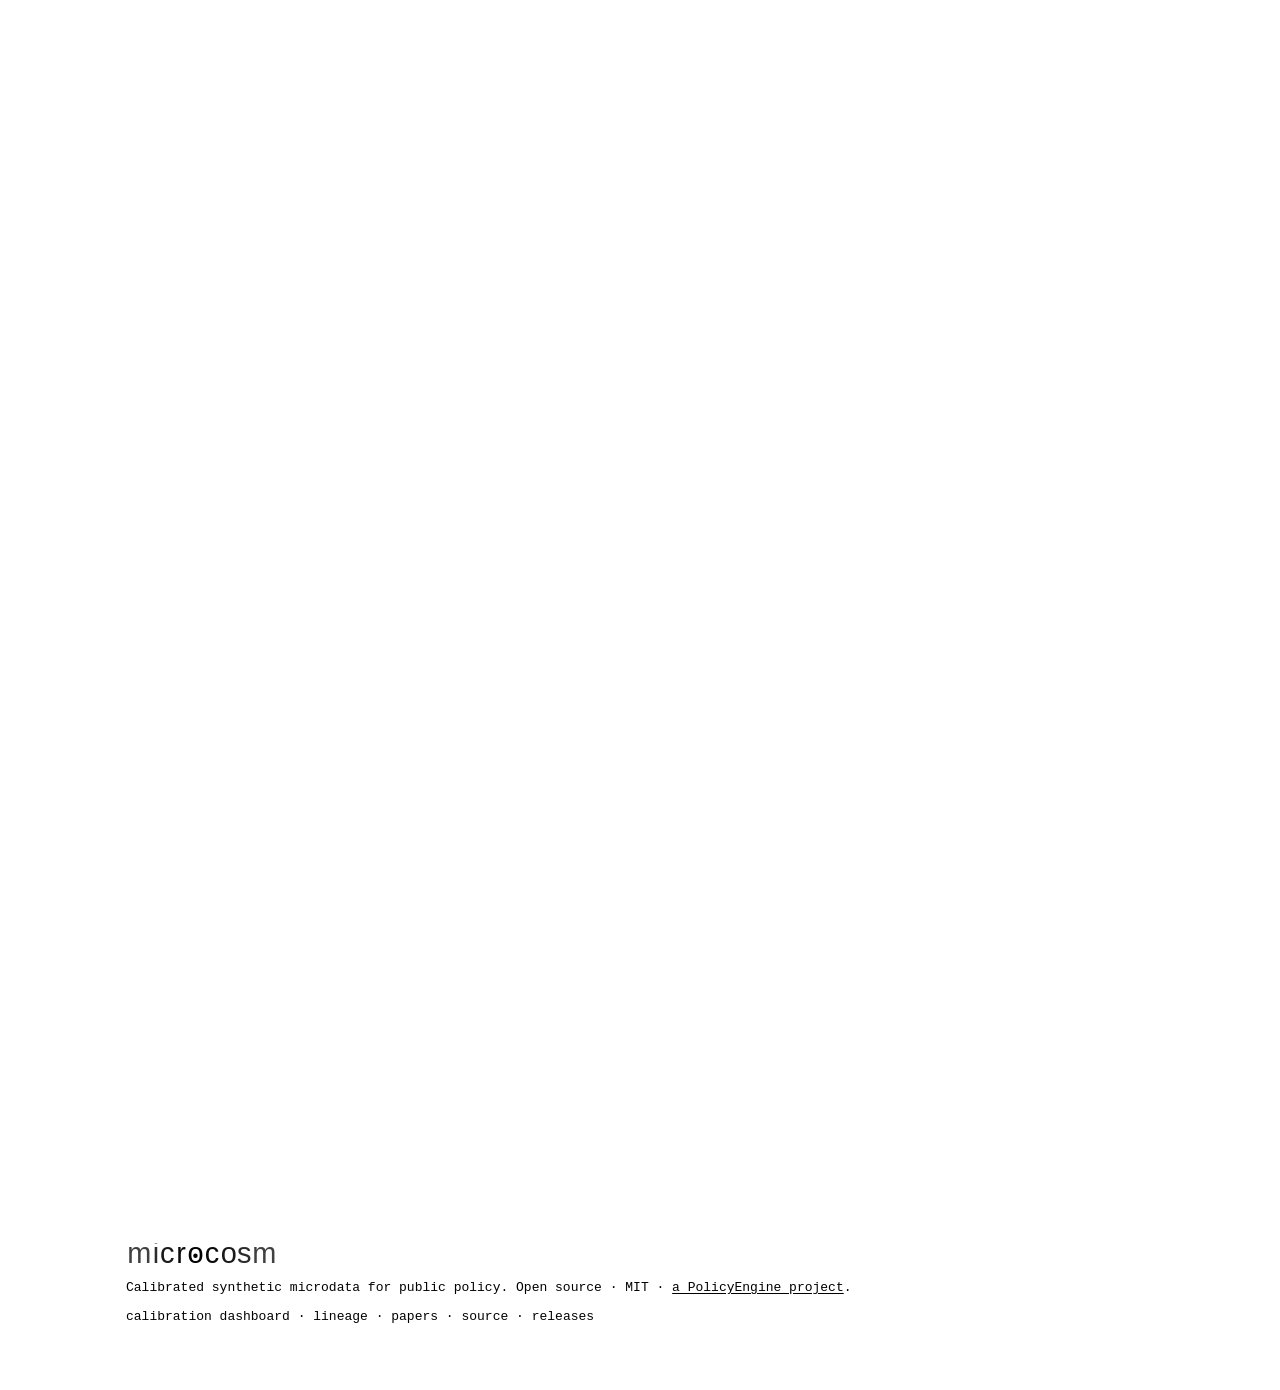
==== commit 7e437803: "Document accepted survey lineage and source contracts" ====
--- a/index.html
+++ b/index.html
@@ -92,13 +92,17 @@
         one object. The structure is built once and never re-derived.
       </p>
       <p id="us-development-progress">
-        <strong>US development · September 6.</strong> A small ASEC+ACS run now has
-        an aggregate export of 338 household clones from 169 base households.
-        A separate PUF source projection adds reported AGI. Price restatement
-        stopped before graph execution; demographic lineage integration and
-        annual housing-panel preparation have passed invented-data checks.
-        These are development steps. Donor transfer, housing, calibration with
-        grouped clone caps, national and district validation, and pruning remain.
+        <strong>US development · September 7 (UTC).</strong> A genuine SIPP pilot
+        now follows 32 sample units across their annual person-month records.
+        The small 338-household ASEC+ACS clone dashboard passed desktop and mobile
+        checks. A separate genuine PUF run converted 13 monetary fields to
+        2024 prices under a development convention. A separate genuine 17-node
+        survey integration now preserves demographics and 169 source-household
+        origins through cloning and replay. Shared origin-group caps and an
+        annual-housing codec passed source and invented checks. Donor fitting
+        remains unadmitted. Donor transfer,
+        housing fitting, calibration with grouped clone caps,
+        national and district validation, and pruning remain.
         <a href="/methods#us-development-progress">Read the evidence and remaining work</a>.
       </p>
     </div>
